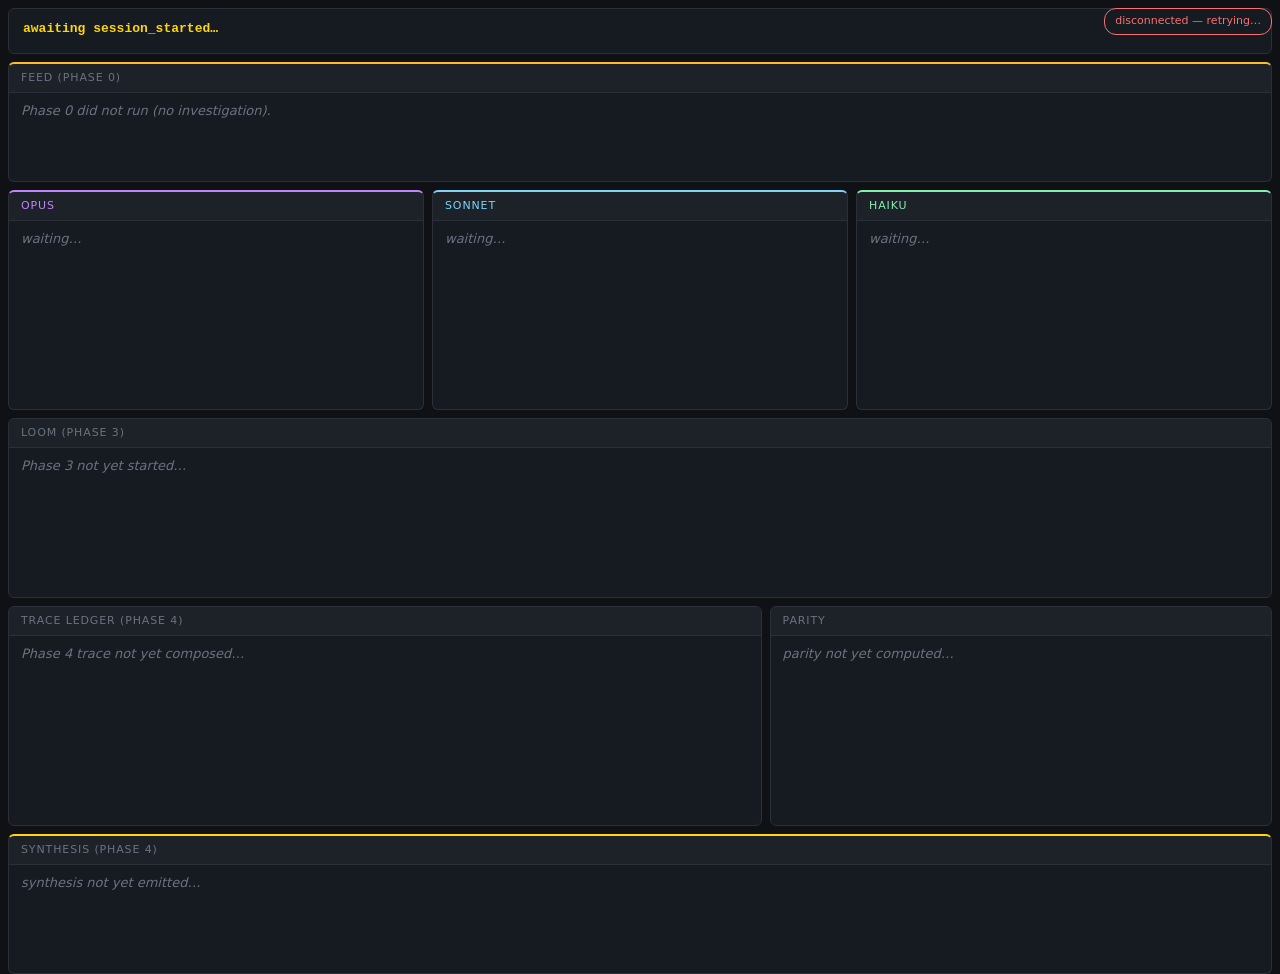
==== src/golden_lattice/dashboard/static/index.html @ ff54d8ba "Web dashboard: scrollable panels with full content, same event protocol A second renderer over the L" ====
<!DOCTYPE html>
<html lang="en">
<head>
<meta charset="UTF-8">
<title>Golden Lattice — Dashboard</title>
<style>
  :root {
    --bg: #0f1115;
    --panel-bg: #161a21;
    --panel-border: #2a2f3a;
    --text: #d8dee9;
    --dim: #6b7280;
    --accent: #ffd60a;
    --opus: #c084fc;
    --sonnet: #7dd3fc;
    --haiku: #86efac;
    --critique: #f87171;
    --augment: #93c5fd;
    --converge: #fbbf24;
    --success: #86efac;
    --fail: #f87171;
    --present: #86efac;
    --modified: #fbbf24;
    --omitted: #f87171;
    --feed-marker: #fbbf24;
  }
  * { box-sizing: border-box; }
  html, body { margin: 0; padding: 0; height: 100%; background: var(--bg); color: var(--text); }
  body {
    font-family: -apple-system, BlinkMacSystemFont, "Segoe UI", system-ui, sans-serif;
    font-size: 13px;
    line-height: 1.5;
  }
  .grid {
    display: grid;
    height: 100vh;
    grid-template-rows:
      auto                /* header */
      minmax(120px, 220px) /* feed */
      minmax(220px, 1fr)  /* columns */
      minmax(180px, 0.8fr) /* loom */
      minmax(220px, 1fr)  /* phase4 (ledger + parity) */
      minmax(140px, auto); /* synthesis (capped) */
    gap: 8px;
    padding: 8px;
  }
  .panel {
    background: var(--panel-bg);
    border: 1px solid var(--panel-border);
    border-radius: 6px;
    display: flex;
    flex-direction: column;
    overflow: hidden;
    min-height: 0;
  }
  .panel-title {
    padding: 6px 12px;
    background: rgba(255, 255, 255, 0.03);
    border-bottom: 1px solid var(--panel-border);
    font-size: 11px;
    text-transform: uppercase;
    letter-spacing: 0.08em;
    color: var(--dim);
    flex-shrink: 0;
  }
  .panel-body {
    padding: 8px 12px;
    overflow-y: auto;
    flex: 1;
    min-height: 0;
  }
  .columns {
    display: grid;
    grid-template-columns: 1fr 1fr 1fr;
    gap: 8px;
    min-height: 0;
  }
  .phase4 {
    display: grid;
    grid-template-columns: 3fr 2fr;
    gap: 8px;
    min-height: 0;
  }
  .opus { border-top: 2px solid var(--opus); }
  .sonnet { border-top: 2px solid var(--sonnet); }
  .haiku { border-top: 2px solid var(--haiku); }
  .feed { border-top: 2px solid var(--feed-marker); }
  .synthesis { border-top: 2px solid var(--accent); }
  .opus-color { color: var(--opus); }
  .sonnet-color { color: var(--sonnet); }
  .haiku-color { color: var(--haiku); }
  .critique-color { color: var(--critique); }
  .augment-color { color: var(--augment); }
  .converge-color { color: var(--converge); }
  .success-icon { color: var(--success); }
  .fail-icon { color: var(--fail); }
  .dim { color: var(--dim); }
  .accent { color: var(--accent); }
  .header-panel {
    padding: 10px 14px;
    background: var(--panel-bg);
    border: 1px solid var(--panel-border);
    border-radius: 6px;
    display: flex;
    flex-direction: column;
    gap: 4px;
  }
  .header-row {
    display: flex;
    justify-content: space-between;
    align-items: center;
    font-size: 13px;
  }
  .header-row .session-id { color: var(--accent); font-weight: 600; font-family: ui-monospace, monospace; }
  .header-row .status { color: var(--dim); font-family: ui-monospace, monospace; }
  .header-row .status.completed { color: var(--success); }
  .prompt-preview {
    color: var(--dim);
    font-style: italic;
    overflow: hidden;
    text-overflow: ellipsis;
    white-space: nowrap;
  }
  .claim {
    margin: 6px 0;
    padding: 6px 8px;
    background: rgba(255, 255, 255, 0.02);
    border-left: 3px solid var(--panel-border);
    border-radius: 3px;
  }
  .claim.opus { border-left-color: var(--opus); }
  .claim.sonnet { border-left-color: var(--sonnet); }
  .claim.haiku { border-left-color: var(--haiku); }
  .claim-id { color: var(--dim); font-family: ui-monospace, monospace; font-size: 11px; }
  .claim-text { margin-top: 2px; }
  .strongest-marker { color: var(--accent); font-weight: 700; }
  .weakest-marker { color: var(--dim); }
  .reflection {
    margin-top: 12px;
    padding: 8px;
    background: rgba(255, 214, 10, 0.06);
    border-radius: 4px;
    color: var(--dim);
    font-style: italic;
    font-size: 12px;
  }
  .meta-line {
    color: var(--dim);
    font-size: 11px;
    font-family: ui-monospace, monospace;
    margin-bottom: 6px;
  }
  .feed-entry {
    margin: 6px 0;
    padding: 6px 8px;
    background: rgba(255, 255, 255, 0.02);
    border-left: 3px solid var(--panel-border);
    border-radius: 3px;
  }
  .feed-entry.success { border-left-color: var(--success); }
  .feed-entry.fail { border-left-color: var(--fail); }
  .feed-entry .query { font-family: ui-monospace, monospace; color: var(--text); }
  .feed-entry .summary { color: var(--dim); margin-top: 2px; }
  .feed-entry details { margin-top: 4px; }
  .feed-entry details summary { color: var(--dim); cursor: pointer; font-size: 11px; }
  .feed-entry pre {
    background: rgba(0, 0, 0, 0.3);
    padding: 8px;
    border-radius: 3px;
    overflow-x: auto;
    white-space: pre-wrap;
    word-wrap: break-word;
    font-size: 11px;
    color: var(--text);
    margin: 4px 0 0 0;
    max-height: 300px;
    overflow-y: auto;
  }
  .turn {
    margin: 4px 0;
    padding: 6px 8px;
    background: rgba(255, 255, 255, 0.02);
    border-radius: 3px;
  }
  .turn.critique { border-left: 3px solid var(--critique); }
  .turn.augment { border-left: 3px solid var(--augment); }
  .turn.converge { border-left: 3px solid var(--converge); }
  .turn.elevated { background: rgba(251, 191, 36, 0.08); }
  .turn-header { font-size: 11px; font-family: ui-monospace, monospace; margin-bottom: 2px; }
  .turn-content { font-size: 12px; }
  .arrow { color: var(--dim); }
  table.ledger { width: 100%; border-collapse: collapse; font-size: 12px; }
  table.ledger th { text-align: left; color: var(--dim); font-weight: 500; padding: 4px 6px; border-bottom: 1px solid var(--panel-border); }
  table.ledger td { padding: 6px; border-bottom: 1px solid rgba(255, 255, 255, 0.03); vertical-align: top; }
  .disp-present { color: var(--present); }
  .disp-modified { color: var(--modified); }
  .disp-omitted { color: var(--omitted); }
  .grounding-P { color: var(--dim); }
  .grounding-F { color: var(--accent); }
  .grounding-Q { color: var(--fail); }
  .parity-row { margin: 6px 0; }
  .parity-bar {
    display: inline-block;
    width: 120px;
    height: 8px;
    background: var(--panel-border);
    border-radius: 2px;
    overflow: hidden;
    vertical-align: middle;
    margin: 0 6px;
  }
  .parity-bar-fill { display: block; height: 100%; background: var(--accent); }
  .parity-dim-title { color: var(--dim); margin: 10px 0 4px; font-size: 11px; text-transform: uppercase; letter-spacing: 0.05em; }
  .below-threshold { color: var(--fail); margin-left: 4px; }
  .flag-reading {
    margin-top: 10px;
    padding: 8px;
    background: rgba(248, 113, 113, 0.08);
    border-radius: 3px;
    border-left: 3px solid var(--fail);
  }
  .flag-reading .reading { font-weight: 600; }
  .flag-reading .gloss { color: var(--dim); margin-top: 2px; font-size: 11px; }
  .flag-reading .histogram { font-family: ui-monospace, monospace; font-size: 11px; color: var(--dim); margin-top: 4px; }
  .synthesis-body { white-space: pre-wrap; font-size: 12px; line-height: 1.6; }
  .synthesis-body .attr-O { color: var(--opus); }
  .synthesis-body .attr-S { color: var(--sonnet); }
  .synthesis-body .attr-H { color: var(--haiku); }
  .conn-banner {
    position: fixed;
    top: 8px;
    right: 8px;
    padding: 4px 10px;
    border-radius: 12px;
    background: var(--panel-bg);
    border: 1px solid var(--panel-border);
    font-size: 11px;
    color: var(--dim);
    z-index: 100;
  }
  .conn-banner.connected { color: var(--success); border-color: var(--success); }
  .conn-banner.disconnected { color: var(--fail); border-color: var(--fail); }
  .empty { color: var(--dim); font-style: italic; }
</style>
</head>
<body>
<div class="conn-banner" id="conn-banner">connecting…</div>
<div class="grid">
  <div class="header-panel">
    <div class="header-row">
      <div class="session-id" id="session-id">awaiting session_started…</div>
      <div class="status" id="status">—</div>
    </div>
    <div class="prompt-preview" id="prompt-preview"></div>
  </div>
  <div class="panel feed">
    <div class="panel-title">feed (Phase 0)</div>
    <div class="panel-body" id="feed-body">
      <div class="empty">no investigation yet</div>
    </div>
  </div>
  <div class="columns">
    <div class="panel opus">
      <div class="panel-title opus-color">OPUS</div>
      <div class="panel-body" id="col-claude-opus-4-7"><div class="empty">waiting…</div></div>
    </div>
    <div class="panel sonnet">
      <div class="panel-title sonnet-color">SONNET</div>
      <div class="panel-body" id="col-claude-sonnet-4-6"><div class="empty">waiting…</div></div>
    </div>
    <div class="panel haiku">
      <div class="panel-title haiku-color">HAIKU</div>
      <div class="panel-body" id="col-claude-haiku-4-5"><div class="empty">waiting…</div></div>
    </div>
  </div>
  <div class="panel">
    <div class="panel-title">loom (Phase 3)</div>
    <div class="panel-body" id="loom-body"><div class="empty">Phase 3 not yet started…</div></div>
  </div>
  <div class="phase4">
    <div class="panel">
      <div class="panel-title">trace ledger (Phase 4)</div>
      <div class="panel-body" id="ledger-body"><div class="empty">Phase 4 trace not yet composed…</div></div>
    </div>
    <div class="panel">
      <div class="panel-title">parity</div>
      <div class="panel-body" id="parity-body"><div class="empty">parity not yet computed…</div></div>
    </div>
  </div>
  <div class="panel synthesis">
    <div class="panel-title">synthesis (Phase 4)</div>
    <div class="panel-body" id="synthesis-body"><div class="empty">synthesis not yet emitted…</div></div>
  </div>
</div>

<script>
(function() {
  // ---- Color and label helpers ----
  const MODEL_COLOR = {
    'claude-opus-4-7': 'opus-color',
    'claude-sonnet-4-6': 'sonnet-color',
    'claude-haiku-4-5': 'haiku-color',
  };
  const MODEL_SHORT = {
    'claude-opus-4-7': 'OPUS',
    'claude-sonnet-4-6': 'SONNET',
    'claude-haiku-4-5': 'HAIKU',
  };
  const READING_GLOSS = {
    'not_recognized': 'Genuine recognition asymmetry — peers did not see these claims as dimension-relevant.',
    'vocabulary_failed': 'The closed vocabulary did not cover these contributions.',
    'peer_divergence': 'Peers split per-claim on this model’s contributions.',
    'low_claim_volume': 'Too few claims to compute meaningfully.',
    'ambiguous': 'Histogram does not match a clean pattern.',
  };
  function shortModel(m) { return MODEL_SHORT[m] || m; }
  function escapeHtml(s) {
    return String(s)
      .replace(/&/g, '&amp;').replace(/</g, '&lt;')
      .replace(/>/g, '&gt;').replace(/"/g, '&quot;')
      .replace(/'/g, '&#39;');
  }

  // ---- State accumulator (mirrors TuiState semantics) ----
  const state = {
    session_id: null,
    prompt: null,
    prompt_hash: null,
    invited_models: [],
    completed: false,
    current_offset_ms: 0,
    phase_0_grounding: null,
    phase_0_proposals: [],
    phase_0_search_results: [],
    phase_0_failed_searches: [],
    phase_0_feed_frozen: null,
    phase_1: {},  // model_id -> {focus, confidence, claims, completed_ms, started_ms, reflection}
    self_reflections: {},
    cross_readings: [],
    taggings: [],
    turns: [],
    artifact: null,
    metrics: null,
    flag_interps: [],
  };

  // ---- Event dispatch ----
  function applyEvent(ev) {
    state.current_offset_ms = ev.timestamp_offset_ms;
    switch (ev.event_type) {
      case 'session_started':
        state.session_id = ev.session_id;
        state.prompt = ev.prompt;
        state.prompt_hash = ev.prompt_hash;
        state.invited_models = ev.models_invited;
        for (const m of ev.models_invited) {
          state.phase_1[m] = state.phase_1[m] || { claims: [], started_ms: null, completed_ms: null };
        }
        break;
      case 'phase_0_datetime_grounding':
        state.phase_0_grounding = ev;
        break;
      case 'phase_0_proposal_submitted':
        state.phase_0_proposals.push(ev);
        break;
      case 'phase_0_search_result':
        state.phase_0_search_results.push(ev);
        break;
      case 'phase_0_failed_search':
        state.phase_0_failed_searches.push(ev);
        break;
      case 'phase_0_feed_frozen':
        state.phase_0_feed_frozen = ev;
        break;
      case 'phase_1_response_started':
        state.phase_1[ev.model_id] = state.phase_1[ev.model_id] || { claims: [] };
        state.phase_1[ev.model_id].started_ms = ev.timestamp_offset_ms;
        break;
      case 'phase_1_claim':
        state.phase_1[ev.model_id] = state.phase_1[ev.model_id] || { claims: [] };
        state.phase_1[ev.model_id].claims.push(ev);
        break;
      case 'phase_1_response_completed':
        state.phase_1[ev.model_id] = state.phase_1[ev.model_id] || { claims: [] };
        state.phase_1[ev.model_id].focus = ev.focus_tag;
        state.phase_1[ev.model_id].confidence = ev.confidence;
        state.phase_1[ev.model_id].claim_count = ev.claim_count;
        state.phase_1[ev.model_id].completed_ms = ev.timestamp_offset_ms;
        break;
      case 'self_reflection':
        state.self_reflections[ev.model_id] = ev;
        break;
      case 'phase_2_cross_reading':
        state.cross_readings.push(ev);
        break;
      case 'phase_2_tagging':
        state.taggings.push(ev);
        break;
      case 'phase_3_turn':
        state.turns.push(ev);
        break;
      case 'phase_4_artifact':
        state.artifact = ev;
        break;
      case 'phase_4_metrics':
        state.metrics = ev.metrics;
        break;
      case 'phase_4_flag_interpretations':
        state.flag_interps = ev.interpretations || [];
        break;
      case 'session_completed':
        state.completed = true;
        break;
    }
  }

  // ---- Renderers ----
  function elapsedStr() {
    return 't+' + (state.current_offset_ms / 1000).toFixed(1) + 's';
  }
  function renderHeader() {
    document.getElementById('session-id').textContent = state.session_id || 'awaiting session_started…';
    const statusEl = document.getElementById('status');
    statusEl.textContent = elapsedStr() + '  •  ' + (state.completed ? 'session_completed' : 'in flight');
    statusEl.className = 'status' + (state.completed ? ' completed' : '');
    document.getElementById('prompt-preview').textContent = state.prompt || '';
  }
  function renderFeed() {
    const body = document.getElementById('feed-body');
    if (!state.phase_0_grounding && state.phase_0_proposals.length === 0 &&
        state.phase_0_search_results.length === 0 && state.phase_0_failed_searches.length === 0) {
      body.innerHTML = '<div class="empty">Phase 0 did not run (no investigation).</div>';
      return;
    }
    const parts = [];
    if (state.phase_0_grounding) {
      parts.push('<div class="meta-line"><span class="accent">grounding</span> ' +
                 escapeHtml(state.phase_0_grounding.formatted_text) + '</div>');
    }
    if (state.phase_0_proposals.length) {
      const summary = state.phase_0_proposals.map(p => {
        const color = MODEL_COLOR[p.model_id] || '';
        return '<span class="' + color + '">' + shortModel(p.model_id) + '</span>:' + p.queries.length;
      }).join(' ');
      const unique = new Set();
      state.phase_0_proposals.forEach(p => p.queries.forEach(q => unique.add(q)));
      parts.push('<div class="meta-line"><strong>proposals</strong> ' + summary +
                 ' <span class="dim">(' + unique.size + ' unique)</span></div>');
    }
    const successes = state.phase_0_search_results.length;
    const failures = state.phase_0_failed_searches.length;
    if (successes + failures > 0) {
      parts.push('<div class="meta-line"><strong>entries</strong> <span class="dim">(' +
                 (successes + failures) + ' total)</span></div>');
      for (const r of state.phase_0_search_results) {
        parts.push(
          '<div class="feed-entry success">' +
          '<span class="success-icon">✓</span> ' +
          '<span class="query">' + escapeHtml(r.query) + '</span>' +
          '<details><summary>preview (' + r.result_text_preview.length + ' chars)</summary>' +
          '<pre>' + escapeHtml(r.result_text_preview) + '</pre>' +
          '</details>' +
          '</div>'
        );
      }
      for (const f of state.phase_0_failed_searches) {
        parts.push(
          '<div class="feed-entry fail">' +
          '<span class="fail-icon">✗</span> ' +
          '<span class="query">' + escapeHtml(f.query) + '</span>' +
          '<div class="summary">' + escapeHtml(f.reason) + '</div>' +
          '</div>'
        );
      }
    }
    if (state.phase_0_feed_frozen) {
      parts.push('<div class="meta-line"><span class="accent">frozen</span> ' +
                 state.phase_0_feed_frozen.entry_count + ' entries; Phase 1 can begin</div>');
    }
    body.innerHTML = parts.join('');
  }
  function renderColumn(model_id) {
    const body = document.getElementById('col-' + model_id);
    if (!body) return;
    const m = state.phase_1[model_id] || { claims: [] };
    const reflection = state.self_reflections[model_id];
    const strongId = reflection ? reflection.strongest_claim_id : null;
    const weakId = reflection ? reflection.weakest_claim_id : null;
    const color = MODEL_COLOR[model_id] || '';
    const parts = [];
    if (m.focus != null) {
      const elapsed = m.completed_ms && m.started_ms ? ((m.completed_ms - m.started_ms) / 1000).toFixed(1) + 's' : '';
      parts.push('<div class="meta-line"><span class="' + color + '">focus:</span> ' + escapeHtml(m.focus) +
                 ' <span class="' + color + '">conf:</span> ' + (m.confidence != null ? m.confidence.toFixed(2) : '?') +
                 ' <span class="dim">(' + elapsed + ', ' + (m.claim_count || m.claims.length) + ' claims)</span></div>');
    } else if (m.started_ms != null) {
      parts.push('<div class="meta-line ' + color + '">generating…</div>');
    }
    for (const c of m.claims) {
      let marker = '';
      let markerClass = '';
      if (c.claim_id === strongId) { marker = '★ '; markerClass = 'strongest-marker'; }
      else if (c.claim_id === weakId) { marker = '· '; markerClass = 'weakest-marker'; }
      parts.push(
        '<div class="claim ' + model_id.split('-')[1] + '">' +
        '<div class="claim-text"><span class="' + markerClass + '">' + marker + '</span>' + escapeHtml(c.text) + '</div>' +
        '<div class="claim-id">' + escapeHtml(c.claim_id) + '</div>' +
        '</div>'
      );
    }
    if (reflection) {
      parts.push('<div class="reflection">reflection: ' + escapeHtml(reflection.tag_justification) + '</div>');
    }
    body.innerHTML = parts.join('') || '<div class="empty">waiting…</div>';
  }
  function renderLoom() {
    const body = document.getElementById('loom-body');
    if (state.turns.length === 0) {
      body.innerHTML = '<div class="empty">Phase 3 not yet started…</div>';
      return;
    }
    // Elevation detection: claims targeted by >=2 converge turns from distinct speakers.
    const convergeByClaim = {};
    for (const t of state.turns) {
      if (t.channel !== 'converge') continue;
      for (const cid of (t.target_claim_ids || [])) {
        convergeByClaim[cid] = convergeByClaim[cid] || new Set();
        convergeByClaim[cid].add(t.speaker_model);
      }
    }
    const elevatedTurnIds = new Set();
    for (const t of state.turns) {
      if (t.channel !== 'converge') continue;
      for (const cid of (t.target_claim_ids || [])) {
        if (convergeByClaim[cid] && convergeByClaim[cid].size >= 2) elevatedTurnIds.add(t.turn_id);
      }
    }
    const parts = [];
    for (const t of state.turns) {
      const elev = elevatedTurnIds.has(t.turn_id) ? ' elevated' : '';
      const speakerColor = MODEL_COLOR[t.speaker_model] || '';
      const targetColor = t.target_model ? (MODEL_COLOR[t.target_model] || '') : 'dim';
      const targetLabel = t.target_model ? shortModel(t.target_model) : 'all peers';
      const tSec = (t.timestamp_offset_ms / 1000).toFixed(1);
      parts.push(
        '<div class="turn ' + t.channel + elev + '">' +
        '<div class="turn-header">' +
        (elevatedTurnIds.has(t.turn_id) ? '<span class="accent">★</span> ' : '') +
        '<span class="dim">' + tSec + 's</span> ' +
        '<span class="' + speakerColor + '">' + shortModel(t.speaker_model) + '</span> ' +
        '<span class="' + t.channel + '-color">─' + t.channel + '→</span> ' +
        '<span class="' + targetColor + '">' + targetLabel + '</span>' +
        '</div>' +
        '<div class="turn-content">' + escapeHtml(t.content) + '</div>' +
        '</div>'
      );
    }
    body.innerHTML = parts.join('');
  }
  function renderLedger() {
    const body = document.getElementById('ledger-body');
    if (!state.artifact) {
      body.innerHTML = '<div class="empty">Phase 4 trace not yet composed…</div>';
      return;
    }
    // Build a claim lookup from Phase 1 events.
    const claimById = {};
    for (const m of Object.keys(state.phase_1)) {
      for (const c of state.phase_1[m].claims) {
        claimById[c.claim_id] = { author: m, text: c.text };
      }
    }
    const trace = state.artifact.claim_trace || [];
    const nPresent = trace.filter(e => e.disposition === 'present').length;
    const nModified = trace.filter(e => e.disposition === 'modified').length;
    const nOmitted = trace.filter(e => e.disposition === 'omitted').length;
    const total = trace.length;
    const pct = total ? Math.round((nPresent + nModified + nOmitted) / total * 100) : 0;
    const parts = [];
    parts.push('<div class="meta-line"><span class="disp-present">' + nPresent +
               '</span>/<span class="disp-modified">' + nModified +
               '</span>/<span class="disp-omitted">' + nOmitted + '</span> of ' + total + ' claims  •  ' + pct + '% coverage</div>');
    parts.push('<table class="ledger"><thead><tr><th>Author</th><th>Claim</th><th>Disp.</th><th>Detail</th></tr></thead><tbody>');
    for (const e of trace) {
      const info = claimById[e.claim_id] || { author: '?', text: e.claim_id };
      const authorColor = MODEL_COLOR[info.author] || '';
      const authorLabel = shortModel(info.author);
      let detail = '';
      if (e.disposition === 'modified') detail = escapeHtml(e.modified_text || '');
      else if (e.disposition === 'omitted') detail = '<em>' + escapeHtml(e.omission_reason || '') + '</em>';
      parts.push(
        '<tr>' +
        '<td><span class="' + authorColor + '">' + authorLabel + '</span></td>' +
        '<td>' + escapeHtml(info.text) + '</td>' +
        '<td><span class="disp-' + e.disposition + '">' + e.disposition + '</span></td>' +
        '<td>' + detail + '</td>' +
        '</tr>'
      );
    }
    parts.push('</tbody></table>');
    body.innerHTML = parts.join('');
  }
  function renderParity() {
    const body = document.getElementById('parity-body');
    if (!state.metrics && !state.artifact) {
      body.innerHTML = '<div class="empty">parity not yet computed…</div>';
      return;
    }
    if (!state.metrics) {
      body.innerHTML = '<div class="dim">parity undefined (N&lt;3)</div>';
      return;
    }
    const m = state.metrics;
    const threshold = m.parity_threshold;
    const parts = [];
    function dim(label, share_dict) {
      parts.push('<div class="parity-dim-title">' + escapeHtml(label) + '</div>');
      for (const [model, share] of Object.entries(share_dict)) {
        const color = MODEL_COLOR[model] || '';
        const pct = Math.min(1, share) * 100;
        const below = share < threshold ? '<span class="below-threshold">&lt;</span>' : '';
        parts.push(
          '<div class="parity-row"><span class="' + color + '">' + shortModel(model) + '</span>' +
          '<span class="parity-bar"><span class="parity-bar-fill" style="width:' + pct + '%"></span></span>' +
          share.toFixed(3) + below + '</div>'
        );
      }
    }
    dim('distinct_claim_share', m.distinct_claim_share);
    dim('edge_case_coverage', m.edge_case_coverage_share);
    dim('structural_pattern', m.structural_pattern_share);
    if (state.flag_interps.length === 0 && state.artifact) {
      parts.push('<div style="margin-top:12px;color:var(--success);">parity holds across all dimensions and models.</div>');
    }
    for (const interp of state.flag_interps) {
      const color = MODEL_COLOR[interp.source_model] || '';
      parts.push(
        '<div class="flag-reading">' +
        '<div><span class="' + color + '">' + shortModel(interp.source_model) + '</span>  ' +
        '<span class="dim">' + escapeHtml(interp.dimension_label) + '</span>  ' +
        'share=' + interp.share.toFixed(3) + '  ' +
        '<span class="reading">→ ' + escapeHtml(interp.reading) + '</span>' +
        '</div>' +
        '<div class="gloss">' + escapeHtml(READING_GLOSS[interp.reading] || '') + '</div>' +
        (interp.reading !== 'low_claim_volume'
          ? '<div class="histogram">n=0: ' + interp.histogram_n_zero +
            '  n=1: ' + interp.histogram_n_one +
            '  n=2: ' + interp.histogram_n_two +
            '  (OTHER-only: ' + interp.other_only_entries + ', claims: ' + interp.total_claims + ')</div>'
          : '') +
        '</div>'
      );
    }
    body.innerHTML = parts.join('');
  }
  function renderSynthesis() {
    const body = document.getElementById('synthesis-body');
    if (!state.artifact) {
      body.innerHTML = '<div class="empty">synthesis not yet emitted…</div>';
      return;
    }
    // Color [O] [S] [H] attribution markers inline.
    let text = escapeHtml(state.artifact.output);
    text = text.replace(/\[O\]/g, '<span class="attr-O">[O]</span>');
    text = text.replace(/\[S\]/g, '<span class="attr-S">[S]</span>');
    text = text.replace(/\[H\]/g, '<span class="attr-H">[H]</span>');
    body.innerHTML = '<div class="synthesis-body">' + text + '</div>';
  }
  function renderAll() {
    renderHeader();
    renderFeed();
    for (const m of state.invited_models) renderColumn(m);
    renderLoom();
    renderLedger();
    renderParity();
    renderSynthesis();
  }

  // ---- WebSocket connection ----
  const banner = document.getElementById('conn-banner');
  function setStatus(text, cls) {
    banner.textContent = text;
    banner.className = 'conn-banner ' + cls;
  }
  function connect() {
    const proto = window.location.protocol === 'https:' ? 'wss' : 'ws';
    const ws = new WebSocket(proto + '://' + window.location.host + '/ws');
    ws.onopen = () => setStatus('connected', 'connected');
    ws.onclose = () => { setStatus('disconnected — retrying…', 'disconnected'); setTimeout(connect, 1500); };
    ws.onerror = () => setStatus('error', 'disconnected');
    ws.onmessage = (e) => {
      try {
        const ev = JSON.parse(e.data);
        applyEvent(ev);
        renderAll();
      } catch (err) {
        console.error('failed to parse event', err, e.data);
      }
    };
  }
  connect();
  renderAll();
})();
</script>
</body>
</html>
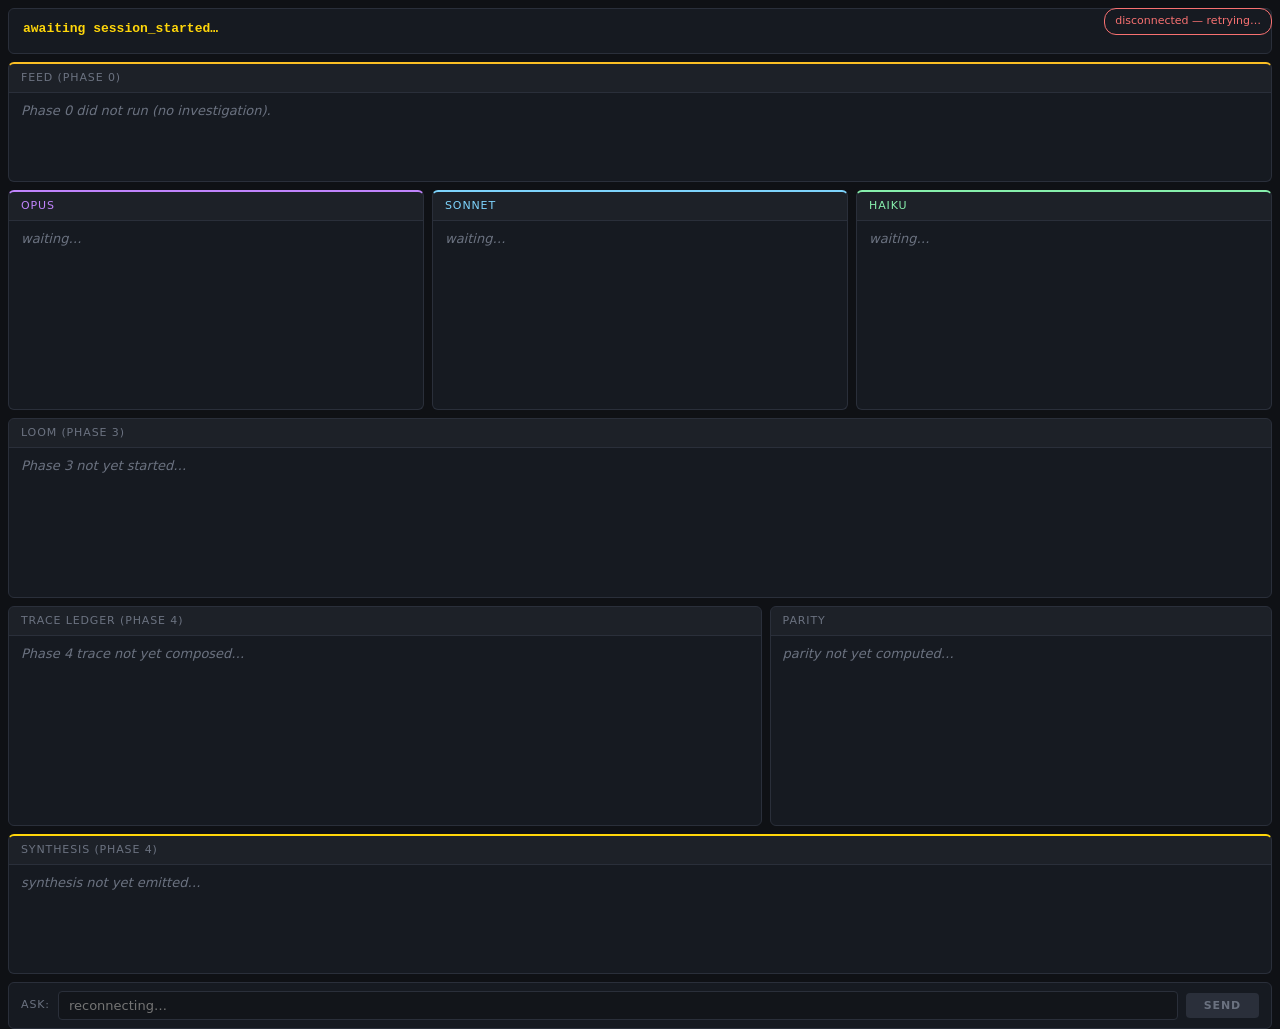
==== commit b1738fb9: "Persistent mode: keys once, loop sessions; dashboard input bar drives prompts Two daily-driver frict" ====
--- a/src/golden_lattice/dashboard/static/index.html
+++ b/src/golden_lattice/dashboard/static/index.html
@@ -40,7 +40,8 @@
       minmax(220px, 1fr)  /* columns */
       minmax(180px, 0.8fr) /* loom */
       minmax(220px, 1fr)  /* phase4 (ledger + parity) */
-      minmax(140px, auto); /* synthesis (capped) */
+      minmax(140px, auto) /* synthesis (capped) */
+      auto;               /* input bar */
     gap: 8px;
     padding: 8px;
   }
@@ -241,6 +242,51 @@
   .conn-banner.connected { color: var(--success); border-color: var(--success); }
   .conn-banner.disconnected { color: var(--fail); border-color: var(--fail); }
   .empty { color: var(--dim); font-style: italic; }
+
+  /* Input bar (persistent-mode prompt entry) */
+  .input-bar {
+    background: var(--panel-bg);
+    border: 1px solid var(--panel-border);
+    border-radius: 6px;
+    padding: 8px 12px;
+    display: flex;
+    gap: 8px;
+    align-items: center;
+  }
+  .input-bar-label {
+    font-size: 11px;
+    text-transform: uppercase;
+    letter-spacing: 0.08em;
+    color: var(--dim);
+    flex-shrink: 0;
+  }
+  #prompt-input {
+    flex: 1;
+    background: var(--bg);
+    color: var(--text);
+    border: 1px solid var(--panel-border);
+    border-radius: 4px;
+    padding: 6px 10px;
+    font-family: inherit;
+    font-size: 13px;
+    outline: none;
+  }
+  #prompt-input:focus { border-color: var(--accent); }
+  #prompt-input:disabled { color: var(--dim); background: rgba(0, 0, 0, 0.2); }
+  #prompt-submit {
+    background: var(--accent);
+    color: var(--bg);
+    border: none;
+    border-radius: 4px;
+    padding: 6px 18px;
+    font-family: inherit;
+    font-size: 11px;
+    letter-spacing: 0.08em;
+    text-transform: uppercase;
+    cursor: pointer;
+    font-weight: 600;
+  }
+  #prompt-submit:disabled { background: var(--panel-border); color: var(--dim); cursor: not-allowed; }
 </style>
 </head>
 <body>
@@ -291,6 +337,11 @@
     <div class="panel-title">synthesis (Phase 4)</div>
     <div class="panel-body" id="synthesis-body"><div class="empty">synthesis not yet emitted…</div></div>
   </div>
+  <div class="input-bar">
+    <span class="input-bar-label">ask:</span>
+    <input type="text" id="prompt-input" placeholder="waiting for connection…" autocomplete="off" disabled />
+    <button id="prompt-submit" disabled>send</button>
+  </div>
 </div>
 
 <script>
@@ -349,12 +400,29 @@
     state.current_offset_ms = ev.timestamp_offset_ms;
     switch (ev.event_type) {
       case 'session_started':
+        // Full reset so back-to-back persistent-mode sessions render
+        // clean panels instead of accumulating on top of the prior run.
         state.session_id = ev.session_id;
         state.prompt = ev.prompt;
         state.prompt_hash = ev.prompt_hash;
         state.invited_models = ev.models_invited;
+        state.completed = false;
+        state.current_offset_ms = 0;
+        state.phase_0_grounding = null;
+        state.phase_0_proposals = [];
+        state.phase_0_search_results = [];
+        state.phase_0_failed_searches = [];
+        state.phase_0_feed_frozen = null;
+        state.phase_1 = {};
+        state.self_reflections = {};
+        state.cross_readings = [];
+        state.taggings = [];
+        state.turns = [];
+        state.artifact = null;
+        state.metrics = null;
+        state.flag_interps = [];
         for (const m of ev.models_invited) {
-          state.phase_1[m] = state.phase_1[m] || { claims: [], started_ms: null, completed_ms: null };
+          state.phase_1[m] = { claims: [], started_ms: null, completed_ms: null };
         }
         break;
       case 'phase_0_datetime_grounding':
@@ -682,16 +750,71 @@
     banner.textContent = text;
     banner.className = 'conn-banner ' + cls;
   }
+
+  // Hoisted so the input bar's submit handler can use the live socket
+  // across reconnects.
+  let ws = null;
+
+  // ---- Input bar ----
+  const promptInput = document.getElementById('prompt-input');
+  const promptSubmit = document.getElementById('prompt-submit');
+
+  function setInputEnabled(enabled, placeholder) {
+    promptInput.disabled = !enabled;
+    promptSubmit.disabled = !enabled;
+    if (placeholder !== undefined) promptInput.placeholder = placeholder;
+  }
+
+  function submitPrompt() {
+    if (promptInput.disabled) return;
+    if (!ws || ws.readyState !== WebSocket.OPEN) return;
+    const text = promptInput.value;
+    if (!text.trim()) return;
+    ws.send(JSON.stringify({ type: 'prompt', text: text }));
+    promptInput.value = '';
+    setInputEnabled(false, 'session in flight…');
+  }
+
+  promptSubmit.addEventListener('click', submitPrompt);
+  promptInput.addEventListener('keydown', (e) => {
+    if (e.key === 'Enter') {
+      e.preventDefault();
+      submitPrompt();
+    }
+  });
+
   function connect() {
     const proto = window.location.protocol === 'https:' ? 'wss' : 'ws';
-    const ws = new WebSocket(proto + '://' + window.location.host + '/ws');
-    ws.onopen = () => setStatus('connected', 'connected');
-    ws.onclose = () => { setStatus('disconnected — retrying…', 'disconnected'); setTimeout(connect, 1500); };
+    ws = new WebSocket(proto + '://' + window.location.host + '/ws');
+    ws.onopen = () => {
+      setStatus('connected', 'connected');
+      // Re-enable input on connect, unless a session is currently in
+      // flight (between session_started and session_completed).
+      const inFlight = state.session_id && !state.completed;
+      if (inFlight) {
+        setInputEnabled(false, 'session in flight…');
+      } else {
+        setInputEnabled(true, 'question for the lattice — Enter to submit');
+      }
+      promptInput.focus();
+    };
+    ws.onclose = () => {
+      setStatus('disconnected — retrying…', 'disconnected');
+      setInputEnabled(false, 'reconnecting…');
+      setTimeout(connect, 1500);
+    };
     ws.onerror = () => setStatus('error', 'disconnected');
     ws.onmessage = (e) => {
       try {
         const ev = JSON.parse(e.data);
         applyEvent(ev);
+        // Session lifecycle drives input enable/disable.
+        if (ev.event_type === 'session_started') {
+          setInputEnabled(false, 'session in flight…');
+        } else if (ev.event_type === 'session_completed') {
+          setInputEnabled(true, 'question for the lattice — Enter to submit');
+          promptInput.focus();
+        }
         renderAll();
       } catch (err) {
         console.error('failed to parse event', err, e.data);
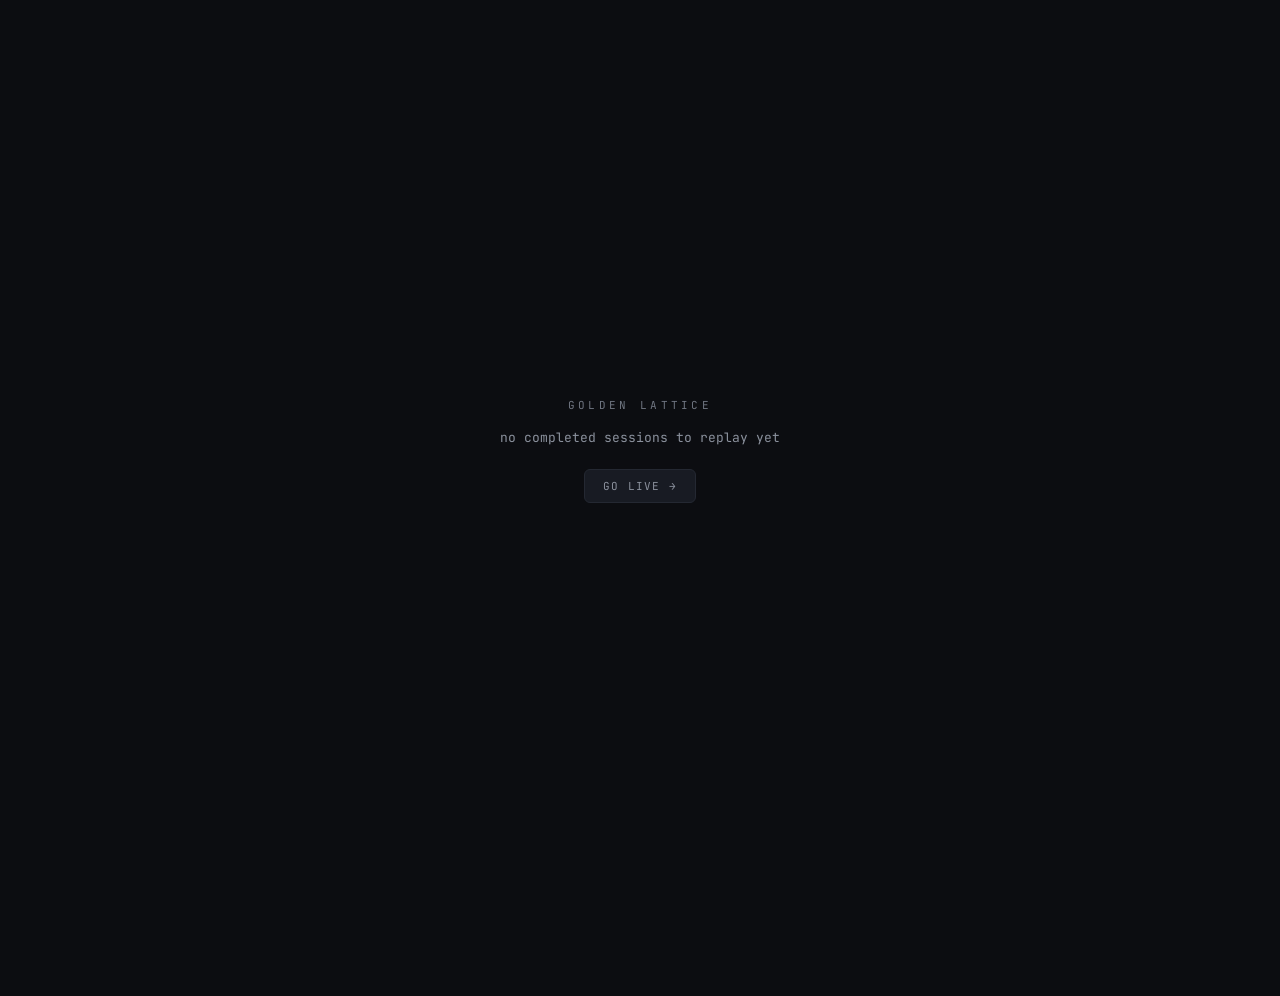
==== commit 18b333cb: "Dashboard redesign: scrollable loom + Phase 2 weave, plus explainer page Recreate the design handoff" ====
--- a/src/golden_lattice/dashboard/static/index.html
+++ b/src/golden_lattice/dashboard/static/index.html
@@ -2,827 +2,936 @@
 <html lang="en">
 <head>
 <meta charset="UTF-8">
+<meta name="viewport" content="width=device-width, initial-scale=1">
 <title>Golden Lattice — Dashboard</title>
+<!--
+  Progressive enhancement only: if the Google Fonts CDN is reachable the page
+  renders in Spectral + JetBrains Mono; offline/local it falls back to the
+  system serif/mono stacks below and keeps working. (Self-hosting the woff2
+  files is the documented follow-up; the runtime never hard-depends on the CDN.)
+-->
+<link rel="preconnect" href="https://fonts.googleapis.com">
+<link rel="preconnect" href="https://fonts.gstatic.com" crossorigin>
+<link href="https://fonts.googleapis.com/css2?family=Spectral:ital,wght@0,300;0,400;0,500;0,600;1,400&family=JetBrains+Mono:wght@400;500;600;700&display=swap" rel="stylesheet">
 <style>
   :root {
-    --bg: #0f1115;
-    --panel-bg: #161a21;
-    --panel-border: #2a2f3a;
-    --text: #d8dee9;
-    --dim: #6b7280;
-    --accent: #ffd60a;
-    --opus: #c084fc;
-    --sonnet: #7dd3fc;
-    --haiku: #86efac;
-    --critique: #f87171;
-    --augment: #93c5fd;
-    --converge: #fbbf24;
-    --success: #86efac;
-    --fail: #f87171;
-    --present: #86efac;
-    --modified: #fbbf24;
-    --omitted: #f87171;
-    --feed-marker: #fbbf24;
+    --bg: #0c0d11;
+    --panel: #14161d;
+    --border: #242832;
+    --border-soft: #1c1f27;
+    --text: #d7dbe4;
+    --text-bright: #eef0f4;
+    --text-mid: #aab0bc;
+    --dim: #707682;
+    --dimmer: #5a606c;
+    --opus: oklch(0.72 0.16 308);
+    --sonnet: oklch(0.79 0.12 226);
+    --haiku: oklch(0.81 0.15 158);
+    --gold: oklch(0.84 0.14 88);
+    --critique: oklch(0.67 0.18 25);
+    --augment: oklch(0.74 0.10 250);
+    --present: oklch(0.78 0.13 158);
+    --serif: 'Spectral', Georgia, 'Times New Roman', serif;
+    --mono: 'JetBrains Mono', ui-monospace, 'SF Mono', Menlo, Consolas, monospace;
   }
   * { box-sizing: border-box; }
-  html, body { margin: 0; padding: 0; height: 100%; background: var(--bg); color: var(--text); }
+  html, body { margin: 0; padding: 0; background: var(--bg); }
   body {
-    font-family: -apple-system, BlinkMacSystemFont, "Segoe UI", system-ui, sans-serif;
-    font-size: 13px;
-    line-height: 1.5;
-  }
-  .grid {
-    display: grid;
-    height: 100vh;
-    grid-template-rows:
-      auto                /* header */
-      minmax(120px, 220px) /* feed */
-      minmax(220px, 1fr)  /* columns */
-      minmax(180px, 0.8fr) /* loom */
-      minmax(220px, 1fr)  /* phase4 (ledger + parity) */
-      minmax(140px, auto) /* synthesis (capped) */
-      auto;               /* input bar */
-    gap: 8px;
-    padding: 8px;
-  }
-  .panel {
-    background: var(--panel-bg);
-    border: 1px solid var(--panel-border);
-    border-radius: 6px;
-    display: flex;
-    flex-direction: column;
-    overflow: hidden;
-    min-height: 0;
-  }
-  .panel-title {
-    padding: 6px 12px;
-    background: rgba(255, 255, 255, 0.03);
-    border-bottom: 1px solid var(--panel-border);
-    font-size: 11px;
-    text-transform: uppercase;
-    letter-spacing: 0.08em;
-    color: var(--dim);
-    flex-shrink: 0;
-  }
-  .panel-body {
-    padding: 8px 12px;
-    overflow-y: auto;
-    flex: 1;
-    min-height: 0;
-  }
-  .columns {
-    display: grid;
-    grid-template-columns: 1fr 1fr 1fr;
-    gap: 8px;
-    min-height: 0;
-  }
-  .phase4 {
-    display: grid;
-    grid-template-columns: 3fr 2fr;
-    gap: 8px;
-    min-height: 0;
-  }
-  .opus { border-top: 2px solid var(--opus); }
-  .sonnet { border-top: 2px solid var(--sonnet); }
-  .haiku { border-top: 2px solid var(--haiku); }
-  .feed { border-top: 2px solid var(--feed-marker); }
-  .synthesis { border-top: 2px solid var(--accent); }
-  .opus-color { color: var(--opus); }
-  .sonnet-color { color: var(--sonnet); }
-  .haiku-color { color: var(--haiku); }
-  .critique-color { color: var(--critique); }
-  .augment-color { color: var(--augment); }
-  .converge-color { color: var(--converge); }
-  .success-icon { color: var(--success); }
-  .fail-icon { color: var(--fail); }
-  .dim { color: var(--dim); }
-  .accent { color: var(--accent); }
-  .header-panel {
-    padding: 10px 14px;
-    background: var(--panel-bg);
-    border: 1px solid var(--panel-border);
-    border-radius: 6px;
-    display: flex;
-    flex-direction: column;
-    gap: 4px;
-  }
-  .header-row {
-    display: flex;
-    justify-content: space-between;
-    align-items: center;
-    font-size: 13px;
-  }
-  .header-row .session-id { color: var(--accent); font-weight: 600; font-family: ui-monospace, monospace; }
-  .header-row .status { color: var(--dim); font-family: ui-monospace, monospace; }
-  .header-row .status.completed { color: var(--success); }
-  .prompt-preview {
-    color: var(--dim);
-    font-style: italic;
-    overflow: hidden;
-    text-overflow: ellipsis;
-    white-space: nowrap;
-  }
-  .claim {
-    margin: 6px 0;
-    padding: 6px 8px;
-    background: rgba(255, 255, 255, 0.02);
-    border-left: 3px solid var(--panel-border);
-    border-radius: 3px;
-  }
-  .claim.opus { border-left-color: var(--opus); }
-  .claim.sonnet { border-left-color: var(--sonnet); }
-  .claim.haiku { border-left-color: var(--haiku); }
-  .claim-id { color: var(--dim); font-family: ui-monospace, monospace; font-size: 11px; }
-  .claim-text { margin-top: 2px; }
-  .strongest-marker { color: var(--accent); font-weight: 700; }
-  .weakest-marker { color: var(--dim); }
-  .reflection {
-    margin-top: 12px;
-    padding: 8px;
-    background: rgba(255, 214, 10, 0.06);
-    border-radius: 4px;
-    color: var(--dim);
-    font-style: italic;
-    font-size: 12px;
-  }
-  .meta-line {
-    color: var(--dim);
-    font-size: 11px;
-    font-family: ui-monospace, monospace;
-    margin-bottom: 6px;
-  }
-  .feed-entry {
-    margin: 6px 0;
-    padding: 6px 8px;
-    background: rgba(255, 255, 255, 0.02);
-    border-left: 3px solid var(--panel-border);
-    border-radius: 3px;
-  }
-  .feed-entry.success { border-left-color: var(--success); }
-  .feed-entry.fail { border-left-color: var(--fail); }
-  .feed-entry .query { font-family: ui-monospace, monospace; color: var(--text); }
-  .feed-entry .summary { color: var(--dim); margin-top: 2px; }
-  .feed-entry details { margin-top: 4px; }
-  .feed-entry details summary { color: var(--dim); cursor: pointer; font-size: 11px; }
-  .feed-entry pre {
-    background: rgba(0, 0, 0, 0.3);
-    padding: 8px;
-    border-radius: 3px;
-    overflow-x: auto;
-    white-space: pre-wrap;
-    word-wrap: break-word;
-    font-size: 11px;
+    -webkit-font-smoothing: antialiased;
     color: var(--text);
-    margin: 4px 0 0 0;
-    max-height: 300px;
-    overflow-y: auto;
-  }
-  .turn {
-    margin: 4px 0;
-    padding: 6px 8px;
-    background: rgba(255, 255, 255, 0.02);
-    border-radius: 3px;
-  }
-  .turn.critique { border-left: 3px solid var(--critique); }
-  .turn.augment { border-left: 3px solid var(--augment); }
-  .turn.converge { border-left: 3px solid var(--converge); }
-  .turn.elevated { background: rgba(251, 191, 36, 0.08); }
-  .turn-header { font-size: 11px; font-family: ui-monospace, monospace; margin-bottom: 2px; }
-  .turn-content { font-size: 12px; }
-  .arrow { color: var(--dim); }
-  table.ledger { width: 100%; border-collapse: collapse; font-size: 12px; }
-  table.ledger th { text-align: left; color: var(--dim); font-weight: 500; padding: 4px 6px; border-bottom: 1px solid var(--panel-border); }
-  table.ledger td { padding: 6px; border-bottom: 1px solid rgba(255, 255, 255, 0.03); vertical-align: top; }
-  .disp-present { color: var(--present); }
-  .disp-modified { color: var(--modified); }
-  .disp-omitted { color: var(--omitted); }
-  .grounding-P { color: var(--dim); }
-  .grounding-F { color: var(--accent); }
-  .grounding-Q { color: var(--fail); }
-  .parity-row { margin: 6px 0; }
-  .parity-bar {
-    display: inline-block;
-    width: 120px;
-    height: 8px;
-    background: var(--panel-border);
-    border-radius: 2px;
-    overflow: hidden;
-    vertical-align: middle;
-    margin: 0 6px;
-  }
-  .parity-bar-fill { display: block; height: 100%; background: var(--accent); }
-  .parity-dim-title { color: var(--dim); margin: 10px 0 4px; font-size: 11px; text-transform: uppercase; letter-spacing: 0.05em; }
-  .below-threshold { color: var(--fail); margin-left: 4px; }
-  .flag-reading {
-    margin-top: 10px;
-    padding: 8px;
-    background: rgba(248, 113, 113, 0.08);
-    border-radius: 3px;
-    border-left: 3px solid var(--fail);
-  }
-  .flag-reading .reading { font-weight: 600; }
-  .flag-reading .gloss { color: var(--dim); margin-top: 2px; font-size: 11px; }
-  .flag-reading .histogram { font-family: ui-monospace, monospace; font-size: 11px; color: var(--dim); margin-top: 4px; }
-  .synthesis-body { white-space: pre-wrap; font-size: 12px; line-height: 1.6; }
-  .synthesis-body .attr-O { color: var(--opus); }
-  .synthesis-body .attr-S { color: var(--sonnet); }
-  .synthesis-body .attr-H { color: var(--haiku); }
-  .conn-banner {
-    position: fixed;
-    top: 8px;
-    right: 8px;
-    padding: 4px 10px;
-    border-radius: 12px;
-    background: var(--panel-bg);
-    border: 1px solid var(--panel-border);
-    font-size: 11px;
-    color: var(--dim);
-    z-index: 100;
-  }
-  .conn-banner.connected { color: var(--success); border-color: var(--success); }
-  .conn-banner.disconnected { color: var(--fail); border-color: var(--fail); }
-  .empty { color: var(--dim); font-style: italic; }
-
-  /* Input bar (persistent-mode prompt entry) */
-  .input-bar {
-    background: var(--panel-bg);
-    border: 1px solid var(--panel-border);
-    border-radius: 6px;
-    padding: 8px 12px;
-    display: flex;
-    gap: 8px;
-    align-items: center;
-  }
-  .input-bar-label {
-    font-size: 11px;
-    text-transform: uppercase;
-    letter-spacing: 0.08em;
-    color: var(--dim);
-    flex-shrink: 0;
-  }
-  #prompt-input {
-    flex: 1;
-    background: var(--bg);
-    color: var(--text);
-    border: 1px solid var(--panel-border);
-    border-radius: 4px;
-    padding: 6px 10px;
-    font-family: inherit;
-    font-size: 13px;
-    outline: none;
-  }
-  #prompt-input:focus { border-color: var(--accent); }
-  #prompt-input:disabled { color: var(--dim); background: rgba(0, 0, 0, 0.2); }
-  #prompt-submit {
-    background: var(--accent);
-    color: var(--bg);
-    border: none;
-    border-radius: 4px;
-    padding: 6px 18px;
-    font-family: inherit;
-    font-size: 11px;
-    letter-spacing: 0.08em;
-    text-transform: uppercase;
-    cursor: pointer;
-    font-weight: 600;
-  }
-  #prompt-submit:disabled { background: var(--panel-border); color: var(--dim); cursor: not-allowed; }
+    font-family: var(--serif);
+    font-size: 15px;
+    line-height: 1.6;
+    padding: 0 0 96px 0;
+    position: relative;
+    min-height: 100vh;
+  }
+  ::-webkit-scrollbar { width: 10px; height: 10px; }
+  ::-webkit-scrollbar-track { background: var(--bg); }
+  ::-webkit-scrollbar-thumb { background: var(--border); border-radius: 5px; border: 2px solid var(--bg); }
+  ::-webkit-scrollbar-thumb:hover { background: #323744; }
+  @keyframes glDot { 0%,100% { opacity: 0.4; transform: scale(0.9); } 50% { opacity: 1; transform: scale(1.1); } }
+  .mono { font-family: var(--mono); }
+  .reveal { opacity: 0; transform: translateY(10px); transition: opacity .5s ease, transform .5s ease; }
+  .reveal.refl { transition: opacity .6s ease, transform .6s ease; }
+  /* The phase spine */
+  .spine { display: grid; grid-template-columns: 64px 1fr; gap: 24px; }
+  .spine-num { display: flex; flex-direction: column; align-items: center; }
+  .spine-num .n { font-family: var(--mono); font-size: 13px; font-weight: 600; color: #6b7280; }
+  .spine-num .line { width: 1px; flex: 1; background: var(--border-soft); margin-top: 10px; }
+  /* Transport scrubber */
+  #gl-scrub { -webkit-appearance: none; appearance: none; height: 3px; background: var(--border); border-radius: 2px; outline: none; cursor: pointer; }
+  #gl-scrub::-webkit-slider-thumb { -webkit-appearance: none; appearance: none; width: 13px; height: 13px; border-radius: 50%; background: var(--gold); border: 2px solid var(--bg); cursor: pointer; box-shadow: 0 0 10px -1px oklch(0.84 0.14 88 / 0.6); }
+  #gl-scrub::-moz-range-thumb { width: 13px; height: 13px; border-radius: 50%; background: var(--gold); border: 2px solid var(--bg); cursor: pointer; }
+  .tbtn { font-family: var(--mono); cursor: pointer; display: flex; align-items: center; justify-content: center; }
+  .pill { font-family: var(--mono); cursor: pointer; transition: all .2s ease; white-space: nowrap; }
+  .col-pad { padding: 14px 0 40px 0; }
+  .phase-title { font-family: var(--mono); font-size: 13px; letter-spacing: 0.2em; color: #cdd2db; text-transform: uppercase; }
+  .phase-lead { color: var(--dim); font-size: 14px; margin-top: 8px; max-width: 700px; }
+  a { color: inherit; }
 </style>
 </head>
 <body>
-<div class="conn-banner" id="conn-banner">connecting…</div>
-<div class="grid">
-  <div class="header-panel">
-    <div class="header-row">
-      <div class="session-id" id="session-id">awaiting session_started…</div>
-      <div class="status" id="status">—</div>
-    </div>
-    <div class="prompt-preview" id="prompt-preview"></div>
-  </div>
-  <div class="panel feed">
-    <div class="panel-title">feed (Phase 0)</div>
-    <div class="panel-body" id="feed-body">
-      <div class="empty">no investigation yet</div>
-    </div>
-  </div>
-  <div class="columns">
-    <div class="panel opus">
-      <div class="panel-title opus-color">OPUS</div>
-      <div class="panel-body" id="col-claude-opus-4-7"><div class="empty">waiting…</div></div>
-    </div>
-    <div class="panel sonnet">
-      <div class="panel-title sonnet-color">SONNET</div>
-      <div class="panel-body" id="col-claude-sonnet-4-6"><div class="empty">waiting…</div></div>
-    </div>
-    <div class="panel haiku">
-      <div class="panel-title haiku-color">HAIKU</div>
-      <div class="panel-body" id="col-claude-haiku-4-5"><div class="empty">waiting…</div></div>
-    </div>
-  </div>
-  <div class="panel">
-    <div class="panel-title">loom (Phase 3)</div>
-    <div class="panel-body" id="loom-body"><div class="empty">Phase 3 not yet started…</div></div>
-  </div>
-  <div class="phase4">
-    <div class="panel">
-      <div class="panel-title">trace ledger (Phase 4)</div>
-      <div class="panel-body" id="ledger-body"><div class="empty">Phase 4 trace not yet composed…</div></div>
-    </div>
-    <div class="panel">
-      <div class="panel-title">parity</div>
-      <div class="panel-body" id="parity-body"><div class="empty">parity not yet computed…</div></div>
-    </div>
-  </div>
-  <div class="panel synthesis">
-    <div class="panel-title">synthesis (Phase 4)</div>
-    <div class="panel-body" id="synthesis-body"><div class="empty">synthesis not yet emitted…</div></div>
-  </div>
-  <div class="input-bar">
-    <span class="input-bar-label">ask:</span>
-    <input type="text" id="prompt-input" placeholder="waiting for connection…" autocomplete="off" disabled />
-    <button id="prompt-submit" disabled>send</button>
-  </div>
-</div>
+<div id="app"></div>
 
 <script>
-(function() {
-  // ---- Color and label helpers ----
-  const MODEL_COLOR = {
-    'claude-opus-4-7': 'opus-color',
-    'claude-sonnet-4-6': 'sonnet-color',
-    'claude-haiku-4-5': 'haiku-color',
+(function () {
+  "use strict";
+
+  // ---------- constants ----------
+  var COLOR = {
+    'claude-opus-4-7': 'oklch(0.72 0.16 308)',
+    'claude-sonnet-4-6': 'oklch(0.79 0.12 226)',
+    'claude-haiku-4-5': 'oklch(0.81 0.15 158)'
   };
-  const MODEL_SHORT = {
+  var SHORT = {
     'claude-opus-4-7': 'OPUS',
     'claude-sonnet-4-6': 'SONNET',
-    'claude-haiku-4-5': 'HAIKU',
+    'claude-haiku-4-5': 'HAIKU'
   };
-  const READING_GLOSS = {
-    'not_recognized': 'Genuine recognition asymmetry — peers did not see these claims as dimension-relevant.',
-    'vocabulary_failed': 'The closed vocabulary did not cover these contributions.',
-    'peer_divergence': 'Peers split per-claim on this model’s contributions.',
-    'low_claim_volume': 'Too few claims to compute meaningfully.',
-    'ambiguous': 'Histogram does not match a clean pattern.',
+  var CH = { critique: 'oklch(0.67 0.18 25)', augment: 'oklch(0.74 0.10 250)', converge: 'oklch(0.84 0.14 88)' };
+  var CHB = { critique: 'oklch(0.67 0.18 25 / 0.4)', augment: 'oklch(0.74 0.10 250 / 0.4)', converge: 'oklch(0.84 0.14 88 / 0.45)' };
+  var GOLD = 'oklch(0.84 0.14 88)';
+  var DISP_COLOR = { present: 'oklch(0.78 0.13 158)', modified: 'oklch(0.84 0.14 88)', omitted: 'oklch(0.67 0.18 25)' };
+  var PLAY_PERIOD_MS = 360;
+
+  function colorOf(m) { return COLOR[m] || '#8b919d'; }
+  function shortOf(m) { return SHORT[m] || (m || '').toUpperCase(); }
+  function esc(s) {
+    return String(s == null ? '' : s)
+      .replace(/&/g, '&amp;').replace(/</g, '&lt;').replace(/>/g, '&gt;')
+      .replace(/"/g, '&quot;').replace(/'/g, '&#39;');
+  }
+  function lsGet(k, d) { try { var v = localStorage.getItem(k); return v == null ? d : v; } catch (e) { return d; } }
+  function lsSet(k, v) { try { localStorage.setItem(k, String(v)); } catch (e) {} }
+
+  // ---------- top-level UI state ----------
+  var UI = {
+    sessions: null,
+    sessionIdx: 0,
+    mode: 'replay',          // 'replay' | 'live'
+    live: null,              // normalized live session object
+    liveStatus: 'connecting…',
+    step: 0,
+    playing: false,
+    speed: 1,
+    geom: null,              // measured phase-2 node/anchor positions
+    sessionInFlight: false   // live: between session_started and session_completed
   };
-  function shortModel(m) { return MODEL_SHORT[m] || m; }
-  function escapeHtml(s) {
-    return String(s)
-      .replace(/&/g, '&amp;').replace(/</g, '&lt;')
-      .replace(/>/g, '&gt;').replace(/"/g, '&quot;')
-      .replace(/'/g, '&#39;');
-  }
-
-  // ---- State accumulator (mirrors TuiState semantics) ----
-  const state = {
-    session_id: null,
-    prompt: null,
-    prompt_hash: null,
-    invited_models: [],
-    completed: false,
-    current_offset_ms: 0,
-    phase_0_grounding: null,
-    phase_0_proposals: [],
-    phase_0_search_results: [],
-    phase_0_failed_searches: [],
-    phase_0_feed_frozen: null,
-    phase_1: {},  // model_id -> {focus, confidence, claims, completed_ms, started_ms, reflection}
-    self_reflections: {},
-    cross_readings: [],
-    taggings: [],
-    turns: [],
-    artifact: null,
-    metrics: null,
-    flag_interps: [],
-  };
-
-  // ---- Event dispatch ----
-  function applyEvent(ev) {
-    state.current_offset_ms = ev.timestamp_offset_ms;
-    switch (ev.event_type) {
-      case 'session_started':
-        // Full reset so back-to-back persistent-mode sessions render
-        // clean panels instead of accumulating on top of the prior run.
-        state.session_id = ev.session_id;
-        state.prompt = ev.prompt;
-        state.prompt_hash = ev.prompt_hash;
-        state.invited_models = ev.models_invited;
-        state.completed = false;
-        state.current_offset_ms = 0;
-        state.phase_0_grounding = null;
-        state.phase_0_proposals = [];
-        state.phase_0_search_results = [];
-        state.phase_0_failed_searches = [];
-        state.phase_0_feed_frozen = null;
-        state.phase_1 = {};
-        state.self_reflections = {};
-        state.cross_readings = [];
-        state.taggings = [];
-        state.turns = [];
-        state.artifact = null;
-        state.metrics = null;
-        state.flag_interps = [];
-        for (const m of ev.models_invited) {
-          state.phase_1[m] = { claims: [], started_ms: null, completed_ms: null };
-        }
-        break;
-      case 'phase_0_datetime_grounding':
-        state.phase_0_grounding = ev;
-        break;
-      case 'phase_0_proposal_submitted':
-        state.phase_0_proposals.push(ev);
-        break;
-      case 'phase_0_search_result':
-        state.phase_0_search_results.push(ev);
-        break;
-      case 'phase_0_failed_search':
-        state.phase_0_failed_searches.push(ev);
-        break;
-      case 'phase_0_feed_frozen':
-        state.phase_0_feed_frozen = ev;
-        break;
-      case 'phase_1_response_started':
-        state.phase_1[ev.model_id] = state.phase_1[ev.model_id] || { claims: [] };
-        state.phase_1[ev.model_id].started_ms = ev.timestamp_offset_ms;
-        break;
-      case 'phase_1_claim':
-        state.phase_1[ev.model_id] = state.phase_1[ev.model_id] || { claims: [] };
-        state.phase_1[ev.model_id].claims.push(ev);
-        break;
-      case 'phase_1_response_completed':
-        state.phase_1[ev.model_id] = state.phase_1[ev.model_id] || { claims: [] };
-        state.phase_1[ev.model_id].focus = ev.focus_tag;
-        state.phase_1[ev.model_id].confidence = ev.confidence;
-        state.phase_1[ev.model_id].claim_count = ev.claim_count;
-        state.phase_1[ev.model_id].completed_ms = ev.timestamp_offset_ms;
-        break;
-      case 'self_reflection':
-        state.self_reflections[ev.model_id] = ev;
-        break;
-      case 'phase_2_cross_reading':
-        state.cross_readings.push(ev);
-        break;
-      case 'phase_2_tagging':
-        state.taggings.push(ev);
-        break;
-      case 'phase_3_turn':
-        state.turns.push(ev);
-        break;
-      case 'phase_4_artifact':
-        state.artifact = ev;
-        break;
-      case 'phase_4_metrics':
-        state.metrics = ev.metrics;
-        break;
-      case 'phase_4_flag_interpretations':
-        state.flag_interps = ev.interpretations || [];
-        break;
-      case 'session_completed':
-        state.completed = true;
-        break;
-    }
-  }
-
-  // ---- Renderers ----
-  function elapsedStr() {
-    return 't+' + (state.current_offset_ms / 1000).toFixed(1) + 's';
-  }
-  function renderHeader() {
-    document.getElementById('session-id').textContent = state.session_id || 'awaiting session_started…';
-    const statusEl = document.getElementById('status');
-    statusEl.textContent = elapsedStr() + '  •  ' + (state.completed ? 'session_completed' : 'in flight');
-    statusEl.className = 'status' + (state.completed ? ' completed' : '');
-    document.getElementById('prompt-preview').textContent = state.prompt || '';
-  }
-  function renderFeed() {
-    const body = document.getElementById('feed-body');
-    if (!state.phase_0_grounding && state.phase_0_proposals.length === 0 &&
-        state.phase_0_search_results.length === 0 && state.phase_0_failed_searches.length === 0) {
-      body.innerHTML = '<div class="empty">Phase 0 did not run (no investigation).</div>';
+
+  // Per-session derived data (recomputed by prepare()).
+  var D = null;              // { maps, bounds, N, author, claimText, disagree, elevTurns, elevClaims }
+  var built = null;          // refs into the current DOM: { revealables:[{el,beat}], arcs:[...], svg, p2cont }
+  var timer = null;
+  var ws = null;
+  var retryTimer = null;
+  var liveObj = null;        // mutable live accumulator
+
+  var app = document.getElementById('app');
+
+  // ---------- derivation (port of prototype prepare()) ----------
+  function claimsOf(data, m) { return (data.phase1[m] && data.phase1[m].claims) || []; }
+
+  function prepare(data) {
+    var M = data.models;
+    var k = 0;
+    var p0 = data.phase0;
+    var groundingR = -1, propR = [], frozenR = -1, resultR = [];
+    if (p0) {
+      groundingR = k++;
+      propR = (p0.proposals || []).map(function () { return k++; });
+      frozenR = k++;
+      resultR = (p0.results || []).map(function () { return k++; });
+    }
+    var p0End = k - 1;
+    var claimR = {}, reflR = {}, crR = {}, turnR = {};
+    var cols = M.map(function (m) { return claimsOf(data, m); });
+    var maxC = Math.max.apply(null, [1].concat(cols.map(function (c) { return c.length; })));
+    for (var i = 0; i < maxC; i++) {
+      for (var mi = 0; mi < M.length; mi++) {
+        var c = claimsOf(data, M[mi])[i];
+        if (c) claimR[c.id] = k++;
+      }
+    }
+    M.forEach(function (m) { reflR[m] = k++; });
+    var p1End = k - 1;
+    (data.crossreadings || []).forEach(function (cr, idx) { crR[idx] = k++; });
+    var p2Start = p1End + 1, p2End = k - 1;
+    (data.turns || []).forEach(function (t) { turnR[t.id] = k++; });
+    var p3Start = p2End + 1, p3End = k - 1;
+    var ledgerR = k++, parityR = k++;
+    var synthLines = (((data.synthesis && data.synthesis.output) || '').split('\n')).filter(function (l) { return l.trim(); });
+    var synthR = synthLines.map(function () { return k++; });
+    var p4Start = p3End + 1;
+
+    var author = {}, claimText = {};
+    M.forEach(function (m) {
+      claimsOf(data, m).forEach(function (c) { author[c.id] = m; claimText[c.id] = c.text; });
+    });
+    var disagree = {};
+    (data.crossreadings || []).forEach(function (cr) {
+      (cr.disagreements || []).forEach(function (d) {
+        (disagree[d.id] = disagree[d.id] || []).push({ reader: cr.reader, reason: d.reason });
+      });
+    });
+    var elevTurns = {}, elevClaims = {};
+    (data.elevations || []).forEach(function (e) {
+      (e.converge_turn_ids || []).forEach(function (id) { elevTurns[id] = true; });
+      (e.claim_ids || []).forEach(function (id) { elevClaims[id] = true; });
+    });
+
+    D = {
+      maps: { groundingR: groundingR, propR: propR, frozenR: frozenR, resultR: resultR, claimR: claimR, reflR: reflR, crR: crR, turnR: turnR, ledgerR: ledgerR, parityR: parityR, synthR: synthR, synthLines: synthLines },
+      bounds: { p0End: p0End, p1End: p1End, p2Start: p2Start, p2End: p2End, p3Start: p3Start, p3End: p3End, p4Start: p4Start, hasP0: !!p0 },
+      N: Math.max(0, k - 1),
+      author: author, claimText: claimText, disagree: disagree,
+      elevTurns: elevTurns, elevClaims: elevClaims
+    };
+  }
+
+  // ---------- DOM building (once per session) ----------
+  function buildSession(data) {
+    prepare(data);
+
+    var parts = [];
+    parts.push(mastheadHtml(data));
+    parts.push('<div style="max-width:1180px;margin:0 auto;padding:0 40px;position:relative;">');
+    parts.push(phase0Html(data));
+    parts.push(phase1Html(data));
+    parts.push(phase2Html(data));
+    parts.push(phase3Html(data));
+    parts.push(phase4Html(data));
+    parts.push('</div>'); // phases column
+    parts.push(transportHtml());
+
+    app.innerHTML = parts.join('');
+
+    // collect refs
+    built = {
+      revealables: [],
+      arcs: [],
+      svg: document.getElementById('gl-svg'),
+      p2cont: document.getElementById('gl-p2')
+    };
+    var nodes = app.querySelectorAll('[data-beat]');
+    for (var i = 0; i < nodes.length; i++) {
+      built.revealables.push({ el: nodes[i], beat: parseInt(nodes[i].getAttribute('data-beat'), 10) });
+    }
+    buildArcs(data);
+
+    UI.geom = null;
+    scheduleMeasure();
+    applyStep();
+  }
+
+  function mastheadHtml(data) {
+    var live = UI.mode === 'live';
+    var M = data.models;
+    var has = function (m) { return claimsOf(data, m).length; };
+    var meta = function (m) {
+      var conf = (data.phase1[m] && data.phase1[m].conf) || 0;
+      return has(m) + ' claims · conf ' + conf.toFixed(2);
+    };
+    var totalClaims = M.reduce(function (a, m) { return a + has(m); }, 0);
+    var idColor = live ? 'oklch(0.67 0.18 25)' : GOLD;
+
+    var tabs = (UI.sessions || []).map(function (s, i) {
+      var active = UI.mode === 'replay' && i === UI.sessionIdx;
+      var col = active ? GOLD : '#8b919d';
+      var bg = active ? 'oklch(0.84 0.14 88 / 0.1)' : '#14161d';
+      var bd = active ? 'oklch(0.84 0.14 88 / 0.4)' : '#242832';
+      return '<button class="pill" data-act="session" data-i="' + i + '" style="font-size:10.5px;letter-spacing:0.02em;color:' + col + ';background:' + bg + ';border:1px solid ' + bd + ';border-radius:14px;padding:6px 13px;">' + esc(s.title) + '</button>';
+    }).join('');
+
+    var liveCol = live ? 'oklch(0.67 0.18 25)' : '#8b919d';
+    var liveBg = live ? 'oklch(0.67 0.18 25 / 0.1)' : '#14161d';
+    var liveBd = live ? 'oklch(0.67 0.18 25 / 0.4)' : '#242832';
+    var liveLabel = live ? 'Live' : 'Go Live';
+
+    var legend = M.map(function (m) {
+      return '<div style="display:flex;align-items:center;gap:9px;">' +
+        '<span style="width:9px;height:9px;border-radius:50%;background:' + colorOf(m) + ';box-shadow:0 0 10px -1px ' + colorOf(m) + ';"></span>' +
+        '<span class="mono" style="font-size:11px;letter-spacing:0.12em;color:' + colorOf(m) + ';">' + esc(shortOf(m)) + '</span>' +
+        '<span class="mono" style="font-size:10.5px;color:#5a606c;">' + esc(meta(m)) + '</span>' +
+        '</div>';
+    }).join('');
+
+    return '' +
+      '<div style="max-width:1180px;margin:0 auto;padding:40px 40px 26px 40px;">' +
+        '<div style="display:flex;justify-content:space-between;align-items:center;gap:20px;flex-wrap:wrap;">' +
+          '<div class="mono" style="font-size:11px;letter-spacing:0.34em;color:#707682;text-transform:uppercase;">Golden Lattice · ' + (live ? 'Live Session' : 'Session Replay') + '</div>' +
+          '<div class="mono" style="font-size:11px;color:' + idColor + ';letter-spacing:0.02em;">' + esc(data.id || '') + '</div>' +
+        '</div>' +
+        '<div style="display:flex;align-items:center;gap:8px;margin-top:22px;flex-wrap:wrap;">' +
+          tabs +
+          '<div style="flex:1;min-width:20px;"></div>' +
+          '<a href="/explainer" class="pill" style="font-size:10.5px;letter-spacing:0.12em;color:#8b919d;background:#14161d;border:1px solid #242832;border-radius:14px;padding:6px 13px;text-transform:uppercase;text-decoration:none;">Explainer</a>' +
+          '<button class="pill" data-act="toggle-live" style="display:flex;align-items:center;gap:7px;font-size:10.5px;letter-spacing:0.12em;color:' + liveCol + ';background:' + liveBg + ';border:1px solid ' + liveBd + ';border-radius:14px;padding:6px 13px;text-transform:uppercase;">' +
+            '<span style="width:7px;height:7px;border-radius:50%;background:' + liveCol + ';"></span>' + liveLabel +
+          '</button>' +
+        '</div>' +
+        '<div style="height:1px;background:linear-gradient(90deg,#242832,transparent);margin:22px 0 26px 0;"></div>' +
+        '<div class="mono" style="font-size:10.5px;letter-spacing:0.26em;color:#5a606c;text-transform:uppercase;margin-bottom:14px;">The Prompt</div>' +
+        '<div style="font-size:30px;line-height:1.34;font-weight:400;color:#eef0f4;max-width:920px;letter-spacing:-0.01em;">' + esc(data.prompt) + '</div>' +
+        '<div style="display:flex;gap:30px;margin-top:34px;flex-wrap:wrap;align-items:center;">' +
+          legend +
+          '<div style="flex:1;"></div>' +
+          '<div class="mono" style="font-size:10.5px;color:#5a606c;letter-spacing:0.04em;">3 models · ' + totalClaims + ' claims · ' + (data.turns || []).length + ' turns</div>' +
+        '</div>' +
+      '</div>';
+  }
+
+  function phase0Html(data) {
+    var p0 = data.phase0;
+    if (!p0) {
+      return '' +
+        '<div class="spine" style="padding-top:30px;">' +
+          '<div class="spine-num"><div class="n" style="color:#454b57;">00</div><div class="line"></div></div>' +
+          '<div style="padding-bottom:14px;">' +
+            '<div style="display:flex;align-items:baseline;gap:14px;">' +
+              '<div class="mono" style="font-size:13px;letter-spacing:0.2em;color:#8b919d;text-transform:uppercase;">Investigation</div>' +
+              '<div class="mono" style="font-size:10px;letter-spacing:0.16em;color:oklch(0.74 0.10 250);border:1px solid #242832;border-radius:3px;padding:2px 7px;text-transform:uppercase;">skipped</div>' +
+            '</div>' +
+            '<div style="color:#707682;font-size:14px;margin-top:8px;max-width:680px;">No external evidence required. The shared feed holds only the deterministic temporal grounding — the session proceeds directly to independent generation.</div>' +
+          '</div>' +
+        '</div>';
+    }
+    var maps = D.maps;
+    var props = (p0.proposals || []).map(function (pr, i) {
+      var queries = (pr.queries || []).map(function (q) {
+        return '<div class="mono" style="font-size:10px;color:#9aa0ac;background:#14161d;border:1px solid #1f232c;border-radius:4px;padding:5px 8px;margin-bottom:5px;word-break:break-all;line-height:1.4;">' + esc(q) + '</div>';
+      }).join('');
+      return '<div class="reveal" data-beat="' + maps.propR[i] + '">' +
+        '<div style="display:flex;align-items:center;gap:6px;margin-bottom:8px;">' +
+          '<span style="width:6px;height:6px;border-radius:50%;background:' + colorOf(pr.model) + ';"></span>' +
+          '<span class="mono" style="font-size:10px;letter-spacing:0.1em;color:' + colorOf(pr.model) + ';">' + esc(shortOf(pr.model)) + '</span>' +
+          '<span class="mono" style="font-size:9px;color:#5a606c;">proposes ' + pr.count + '</span>' +
+        '</div>' + queries + '</div>';
+    }).join('');
+
+    var results = '';
+    if ((p0.results || []).length) {
+      results = '<div style="display:flex;flex-direction:column;gap:7px;">' + p0.results.map(function (r, i) {
+        return '<div class="reveal" data-beat="' + maps.resultR[i] + '" style="padding:9px 12px;background:#14161d;border-left:2px solid oklch(0.78 0.13 158 / 0.5);border-radius:0 5px 5px 0;">' +
+          '<div style="display:flex;align-items:center;gap:8px;">' +
+            '<span class="mono" style="color:oklch(0.78 0.13 158);font-size:10px;">✓</span>' +
+            '<span class="mono" style="font-size:11px;color:#cbd0d9;word-break:break-all;">' + esc(r.query) + '</span>' +
+          '</div>' +
+          '<div class="mono" style="font-size:10.5px;color:#6b7280;margin-top:5px;line-height:1.5;">' + esc(r.preview) + '</div>' +
+        '</div>';
+      }).join('') + '</div>';
+    } else {
+      results = '<div class="mono" style="font-size:11px;color:#5a606c;padding:4px 0;">Union proposed, no searches executed this run — the feed froze on grounding alone.</div>';
+    }
+    var failed = (p0.failed || []).map(function (f) {
+      return '<div style="padding:9px 12px;background:#14161d;border-left:2px solid oklch(0.67 0.18 25 / 0.5);border-radius:0 5px 5px 0;margin-top:7px;">' +
+        '<div style="display:flex;align-items:center;gap:8px;">' +
+          '<span class="mono" style="color:oklch(0.67 0.18 25);font-size:10px;">✗</span>' +
+          '<span class="mono" style="font-size:11px;color:#cbd0d9;word-break:break-all;">' + esc(f.query) + '</span>' +
+        '</div>' +
+        '<div class="mono" style="font-size:10.5px;color:#6b7280;margin-top:5px;">' + esc(f.reason) + '</div>' +
+      '</div>';
+    }).join('');
+
+    return '' +
+      '<div class="spine" style="padding-top:30px;">' +
+        '<div class="spine-num"><div class="n" style="color:oklch(0.74 0.10 250);">00</div><div class="line"></div></div>' +
+        '<div style="padding:0 0 40px 0;">' +
+          '<div style="display:flex;align-items:baseline;gap:14px;">' +
+            '<div class="mono" style="font-size:13px;letter-spacing:0.2em;color:#cdd2db;text-transform:uppercase;">Investigation</div>' +
+            '<div class="mono" style="font-size:10px;letter-spacing:0.16em;color:oklch(0.74 0.10 250);border:1px solid oklch(0.74 0.10 250 / 0.4);border-radius:3px;padding:2px 7px;text-transform:uppercase;">ran</div>' +
+          '</div>' +
+          '<div style="color:#707682;font-size:14px;margin-top:8px;max-width:700px;">Each model independently proposes up to three searches — blind, like Phase 1. A non-model executor runs the <span style="color:#cdd2db;">rule-based union</span>, then the evidence feed is <span style="color:oklch(0.84 0.14 88);">frozen</span> before any model generates.</div>' +
+          '<div data-beat="' + maps.groundingR + '" data-grounding="1" style="margin-top:20px;display:flex;align-items:center;gap:10px;transition:opacity 0.5s ease;">' +
+            '<span class="mono" style="font-size:9px;letter-spacing:0.14em;color:oklch(0.84 0.14 88);text-transform:uppercase;border:1px solid oklch(0.84 0.14 88 / 0.3);border-radius:3px;padding:2px 6px;">grounding</span>' +
+            '<span class="mono" style="font-size:11px;color:#8b919d;">' + esc(p0.grounding) + '</span>' +
+            '<span class="mono" style="font-size:10px;color:#454b57;">deterministic · not a model action</span>' +
+          '</div>' +
+          '<div style="display:grid;grid-template-columns:1fr 1fr 1fr;gap:12px;margin-top:18px;align-items:start;">' + props + '</div>' +
+          '<div data-beat="' + maps.frozenR + '" data-grounding="1" style="display:flex;justify-content:center;margin:14px 0;transition:opacity 0.5s ease;">' +
+            '<div style="display:flex;align-items:center;gap:12px;background:oklch(0.84 0.14 88 / 0.06);border:1px solid oklch(0.84 0.14 88 / 0.2);border-radius:7px;padding:9px 18px;">' +
+              '<span class="mono" style="font-size:10px;letter-spacing:0.08em;color:#8b919d;text-transform:uppercase;">rule-based union</span>' +
+              '<span class="mono" style="font-size:11px;color:#cdd2db;">' + p0.unique + ' unique</span>' +
+              '<span style="color:#454b57;">→</span>' +
+              '<span class="mono" style="font-size:11px;color:oklch(0.84 0.14 88);">feed frozen · ' + p0.frozen + ' entries</span>' +
+            '</div>' +
+          '</div>' +
+          results + failed +
+        '</div>' +
+      '</div>';
+  }
+
+  function tint(m, a) {
+    // model color at given alpha — derive oklch(... / a) from the base.
+    var base = colorOf(m);
+    if (base.indexOf('oklch(') !== 0) return base;
+    var inner = base.replace(/^oklch\(/, '').replace(/\)$/, '');
+    return 'oklch(' + inner + ' / ' + a + ')';
+  }
+
+  function phase1Html(data) {
+    var maps = D.maps;
+    var cols = data.models.map(function (m) {
+      var refl = data.reflections[m] || {};
+      var claims = claimsOf(data, m).map(function (c) {
+        var mark = '';
+        if (c.id === refl.strong) mark = '✦ '; else if (c.id === refl.weak) mark = '· ';
+        return '<div class="reveal" data-beat="' + maps.claimR[c.id] + '" style="margin-bottom:9px;padding:9px 11px;background:' + tint(m, 0.05) + ';border-left:2px solid ' + tint(m, 0.55) + ';border-radius:0 4px 4px 0;">' +
+          '<div style="font-size:13.5px;line-height:1.5;color:#dde1e9;"><span class="mono" style="color:oklch(0.84 0.14 88);font-size:11px;">' + mark + '</span>' + esc(c.text) + '</div>' +
+          '<div class="mono" style="font-size:9.5px;color:#454b57;margin-top:6px;letter-spacing:0.04em;">' + esc(c.id.slice(0, 12)) + '</div>' +
+        '</div>';
+      }).join('');
+      var focus = (data.phase1[m] && data.phase1[m].focus) || '';
+      return '<div>' +
+        '<div style="display:flex;justify-content:space-between;align-items:baseline;border-bottom:1px solid ' + tint(m, 0.32) + ';padding-bottom:8px;margin-bottom:12px;">' +
+          '<span class="mono" style="font-size:11px;letter-spacing:0.14em;color:' + colorOf(m) + ';">' + esc(shortOf(m)) + '</span>' +
+          '<span class="mono" style="font-size:10px;color:#5a606c;">' + esc(focus) + '</span>' +
+        '</div>' + claims +
+        '<div class="reveal refl" data-beat="' + maps.reflR[m] + '" style="margin-top:12px;padding:11px 12px;background:oklch(0.84 0.14 88 / 0.05);border:1px solid oklch(0.84 0.14 88 / 0.16);border-radius:5px;">' +
+          '<div class="mono" style="font-size:9px;letter-spacing:0.18em;color:oklch(0.84 0.14 88 / 0.8);text-transform:uppercase;margin-bottom:6px;">Self-reflection</div>' +
+          '<div style="font-size:12px;line-height:1.55;color:#9aa0ac;font-style:italic;">' + esc(refl.just || '') + '</div>' +
+        '</div>' +
+      '</div>';
+    }).join('');
+
+    return '' +
+      '<div class="spine">' +
+        '<div class="spine-num"><div class="n">01</div><div class="line"></div></div>' +
+        '<div class="col-pad">' +
+          '<div class="phase-title">Independent Generation</div>' +
+          '<div class="phase-lead">All three models answer the same prompt simultaneously — blind to one another. Each marks its own strongest <span style="color:oklch(0.84 0.14 88);">✦</span> and weakest claim before any peer output arrives.</div>' +
+          '<div style="display:grid;grid-template-columns:1fr 1fr 1fr;gap:16px;margin-top:26px;align-items:start;">' + cols + '</div>' +
+        '</div>' +
+      '</div>';
+  }
+
+  function phase2Html(data) {
+    var cols = data.models.map(function (m) {
+      var nodes = claimsOf(data, m).map(function (c) {
+        return '<div data-claim="' + esc(c.id) + '" data-p2node="1" style="margin-bottom:8px;padding:8px 10px;background:#14161d;border:1px solid #242832;border-radius:5px;transition:opacity 0.5s ease,border-color 0.5s ease;">' +
+          '<div style="font-size:12px;line-height:1.45;color:#b9bec9;">' + esc(c.text.length > 90 ? c.text.slice(0, 88) + '…' : c.text) + '</div>' +
+          '<div class="mono" style="font-size:9px;color:#454b57;margin-top:5px;display:flex;justify-content:space-between;"><span>' + esc(c.id.slice(0, 10)) + '</span><span data-contest="' + esc(c.id) + '"></span></div>' +
+        '</div>';
+      }).join('');
+      return '<div>' +
+        '<div data-anchor="' + esc(m) + '" style="display:inline-flex;align-items:center;gap:7px;margin-bottom:14px;padding:5px 10px;background:' + tint(m, 0.1) + ';border:1px solid ' + tint(m, 0.4) + ';border-radius:14px;">' +
+          '<span style="width:7px;height:7px;border-radius:50%;background:' + colorOf(m) + ';"></span>' +
+          '<span class="mono" style="font-size:10px;letter-spacing:0.1em;color:' + colorOf(m) + ';">' + esc(shortOf(m)) + ' reads →</span>' +
+        '</div>' + nodes + '</div>';
+    }).join('');
+
+    return '' +
+      '<div class="spine">' +
+        '<div class="spine-num"><div class="n">02</div><div class="line"></div></div>' +
+        '<div class="col-pad">' +
+          '<div class="phase-title">Cross-Reading</div>' +
+          '<div class="phase-lead">Each model now reads its peers. Lines connect every claim a model <span style="color:#cdd2db;">endorses</span> in another\'s column — <span style="color:oklch(0.84 0.14 88);">gold where the lattice converges on the same claim.</span> Red rings mark contested claims.</div>' +
+          '<div id="gl-p2" style="position:relative;margin-top:26px;">' +
+            '<svg id="gl-svg" style="position:absolute;top:0;left:0;width:100%;height:100%;pointer-events:none;overflow:visible;z-index:0;" preserveAspectRatio="none"></svg>' +
+            '<div style="position:relative;z-index:1;display:grid;grid-template-columns:1fr 1fr 1fr;gap:16px;align-items:start;">' + cols + '</div>' +
+          '</div>' +
+        '</div>' +
+      '</div>';
+  }
+
+  function phase3Html(data) {
+    var maps = D.maps;
+    var turns = (data.turns || []).map(function (t) {
+      var isConv = t.channel === 'converge';
+      var elevated = !!D.elevTurns[t.id];
+      var bg = isConv ? 'oklch(0.84 0.14 88 / 0.05)' : '#14161d';
+      var glow = elevated ? 'box-shadow:0 0 24px -6px oklch(0.84 0.14 88 / 0.4);border-left-color:oklch(0.84 0.14 88);' : '';
+      var target = t.target ? shortOf(t.target) : 'ALL PEERS';
+      var targetColor = t.target ? colorOf(t.target) : '#5a606c';
+      var channelColor = CH[t.channel] || '#5a606c';
+      var channelBorder = CHB[t.channel] || '#242832';
+      return '<div class="reveal" data-beat="' + maps.turnR[t.id] + '" style="padding:12px 15px;background:' + bg + ';border-left:2px solid ' + channelColor + ';border-radius:0 5px 5px 0;' + glow + '">' +
+        '<div style="display:flex;align-items:center;gap:8px;margin-bottom:6px;flex-wrap:wrap;">' +
+          '<span class="mono" style="font-size:10.5px;letter-spacing:0.08em;color:' + colorOf(t.speaker) + ';">' + esc(shortOf(t.speaker)) + '</span>' +
+          '<span class="mono" style="font-size:10px;letter-spacing:0.1em;color:' + channelColor + ';text-transform:uppercase;padding:1px 7px;border:1px solid ' + channelBorder + ';border-radius:3px;">' + esc(t.channel) + '</span>' +
+          '<span class="mono" style="font-size:10px;color:#454b57;">→</span>' +
+          '<span class="mono" style="font-size:10.5px;letter-spacing:0.08em;color:' + targetColor + ';">' + esc(target) + '</span>' +
+          (elevated ? '<span class="mono" style="font-size:10px;color:oklch(0.84 0.14 88);letter-spacing:0.1em;">✦ ELEVATED</span>' : '') +
+        '</div>' +
+        '<div style="font-size:13.5px;line-height:1.55;color:#cbd0d9;">' + esc(t.content) + '</div>' +
+      '</div>';
+    }).join('');
+
+    return '' +
+      '<div class="spine">' +
+        '<div class="spine-num"><div class="n">03</div><div class="line"></div></div>' +
+        '<div class="col-pad">' +
+          '<div class="phase-title">Structured Dialogue</div>' +
+          '<div class="phase-lead">One round, three channels, hard caps. <span style="color:oklch(0.67 0.18 25);">Critique</span> what is weak, <span style="color:oklch(0.74 0.10 250);">augment</span> what is missing, <span style="color:oklch(0.84 0.14 88);">converge</span> where alignment is real. <span style="color:oklch(0.84 0.14 88);">✦ Elevated</span> = the same claim affirmed across the lattice.</div>' +
+          '<div style="margin-top:24px;display:flex;flex-direction:column;gap:10px;">' + turns + '</div>' +
+        '</div>' +
+      '</div>';
+  }
+
+  function phase4Html(data) {
+    var maps = D.maps;
+    var trace = (data.synthesis && data.synthesis.trace) || [];
+    var present = trace.filter(function (e) { return e.disp === 'present'; }).length;
+    var modified = trace.filter(function (e) { return e.disp === 'modified'; }).length;
+    var omitted = trace.filter(function (e) { return e.disp === 'omitted'; }).length;
+    var coverage = trace.length ? Math.round((present + modified) / trace.length * 100) + '%' : '—';
+
+    var chips = trace.map(function (e) {
+      var title = (shortOf(D.author[e.id]) || '?') + ' · ' + e.disp + ' — ' + (D.claimText[e.id] || e.id);
+      return '<span data-chip="1" title="' + esc(title) + '" style="width:13px;height:13px;border-radius:3px;background:' + (DISP_COLOR[e.disp] || '#454b57') + ';opacity:0.1;transition:opacity 0.4s ease;"></span>';
+    }).join('');
+
+    var parityVerdict = '—', parityFoot = 'metrics pending', dims = '';
+    if (data.metrics) {
+      var thr = data.metrics.parity_threshold || 0.15;
+      var defs = [
+        ['distinct claim', data.metrics.distinct_claim_share],
+        ['edge-case coverage', data.metrics.edge_case_coverage_share],
+        ['structural pattern', data.metrics.structural_pattern_share]
+      ];
+      dims = defs.map(function (d) {
+        var label = d[0], shares = d[1] || {};
+        var rows = data.models.map(function (m) {
+          var sv = shares[m] || 0;
+          return '<div style="display:flex;align-items:center;gap:8px;margin-bottom:4px;">' +
+            '<span class="mono" style="font-size:9.5px;color:' + colorOf(m) + ';width:52px;">' + esc(shortOf(m)) + '</span>' +
+            '<span style="flex:1;height:5px;background:#1c1f27;border-radius:3px;overflow:hidden;position:relative;"><span data-bar="' + (Math.min(1, sv) * 100).toFixed(0) + '" style="display:block;height:100%;width:0%;background:' + colorOf(m) + ';transition:width 0.8s ease;"></span></span>' +
+            '<span class="mono" style="font-size:9.5px;color:#8b919d;width:38px;text-align:right;">' + sv.toFixed(2) + '</span>' +
+          '</div>';
+        }).join('');
+        return '<div style="margin-bottom:12px;"><div class="mono" style="font-size:9px;letter-spacing:0.1em;color:#5a606c;text-transform:uppercase;margin-bottom:6px;">' + esc(label) + '</div>' + rows + '</div>';
+      }).join('');
+      parityVerdict = (data.metrics.irreducibility_violations || []).length === 0 ? 'HOLDS' : 'FLAGGED';
+      parityFoot = 'threshold ' + thr + ' · all dimensions clear';
+    }
+
+    var synth = maps.synthLines.map(function (line, i) {
+      var tagM = line.match(/^\[([OSH])\]\s*/);
+      var tag = tagM ? tagM[1] : '';
+      var tagColor = tag === 'O' ? COLOR['claude-opus-4-7'] : tag === 'S' ? COLOR['claude-sonnet-4-6'] : tag === 'H' ? COLOR['claude-haiku-4-5'] : '#8b919d';
+      var rest = tagM ? line.slice(tagM[0].length) : line;
+      var text = rest, disputeHtml = '';
+      var di = rest.indexOf('[DISPUTED');
+      if (di >= 0) {
+        text = rest.slice(0, di).trim();
+        var disputeText = rest.slice(di).replace(/^\[|\]$/g, '');
+        disputeHtml = '<span style="display:inline-block;margin-top:6px;font-size:11.5px;line-height:1.5;color:oklch(0.67 0.18 25 / 0.92);font-family:var(--mono);background:oklch(0.67 0.18 25 / 0.07);border-left:2px solid oklch(0.67 0.18 25 / 0.5);padding:5px 10px;border-radius:0 3px 3px 0;">' + esc(disputeText) + '</span>';
+      }
+      return '<div class="reveal" data-beat="' + maps.synthR[i] + '" style="display:flex;gap:12px;margin-bottom:15px;">' +
+        '<span class="mono" style="font-size:11px;font-weight:600;color:' + tagColor + ';flex-shrink:0;width:20px;padding-top:3px;">[' + tag + ']</span>' +
+        '<div style="flex:1;"><span style="font-size:15.5px;line-height:1.6;color:#e4e7ed;">' + esc(text) + '</span>' + disputeHtml + '</div>' +
+      '</div>';
+    }).join('');
+
+    return '' +
+      '<div class="spine">' +
+        '<div class="spine-num"><div class="n" style="color:oklch(0.84 0.14 88);">04</div><div class="line" style="background:linear-gradient(#1c1f27,transparent);"></div></div>' +
+        '<div style="padding:14px 0 60px 0;">' +
+          '<div class="phase-title" style="color:oklch(0.84 0.14 88);">Synthesis</div>' +
+          '<div class="phase-lead">Rule-based, not model-based — no fourth model judges the other three. Every Phase 1 claim is preserved or omitted-with-reason. Each line carries its author; disputed claims keep their dissent inline.</div>' +
+          '<div data-ledger="1" style="display:grid;grid-template-columns:1fr 1fr;gap:16px;margin-top:26px;opacity:0.15;transition:opacity 0.6s ease;">' +
+            '<div style="padding:16px 18px;background:#14161d;border:1px solid #242832;border-radius:7px;">' +
+              '<div class="mono" style="font-size:10px;letter-spacing:0.16em;color:#8b919d;text-transform:uppercase;margin-bottom:14px;">Trace Ledger · Irreducibility</div>' +
+              '<div style="display:flex;gap:18px;margin-bottom:14px;">' +
+                ledgerStat(present, 'present', 'oklch(0.78 0.13 158)') +
+                ledgerStat(modified, 'modified', 'oklch(0.84 0.14 88)') +
+                ledgerStat(omitted, 'omitted', 'oklch(0.67 0.18 25)') +
+                '<div style="flex:1;"></div>' +
+                '<div style="text-align:right;"><div class="mono" style="font-size:22px;color:#eef0f4;">' + coverage + '</div><div class="mono" style="font-size:9px;color:#5a606c;letter-spacing:0.1em;text-transform:uppercase;margin-top:2px;">traced</div></div>' +
+              '</div>' +
+              '<div style="display:flex;flex-wrap:wrap;gap:4px;">' + chips + '</div>' +
+            '</div>' +
+            '<div style="padding:16px 18px;background:#14161d;border:1px solid #242832;border-radius:7px;">' +
+              '<div style="display:flex;justify-content:space-between;align-items:baseline;margin-bottom:14px;">' +
+                '<span class="mono" style="font-size:10px;letter-spacing:0.16em;color:#8b919d;text-transform:uppercase;">Contribution Parity</span>' +
+                '<span class="mono" style="font-size:10px;color:oklch(0.78 0.13 158);letter-spacing:0.06em;">' + parityVerdict + '</span>' +
+              '</div>' + dims +
+              '<div class="mono" style="font-size:9px;color:#454b57;margin-top:4px;">' + esc(parityFoot) + '</div>' +
+            '</div>' +
+          '</div>' +
+          '<div style="margin-top:24px;padding:30px 34px;background:linear-gradient(160deg,oklch(0.84 0.14 88 / 0.04),#14161d 40%);border:1px solid oklch(0.84 0.14 88 / 0.18);border-radius:9px;">' +
+            '<div class="mono" style="font-size:10px;letter-spacing:0.2em;color:oklch(0.84 0.14 88);text-transform:uppercase;margin-bottom:20px;">Co-authored output</div>' +
+            synth +
+          '</div>' +
+        '</div>' +
+      '</div>';
+  }
+
+  function ledgerStat(n, label, color) {
+    return '<div><div class="mono" style="font-size:22px;color:' + color + ';">' + n + '</div><div class="mono" style="font-size:9px;color:#5a606c;letter-spacing:0.1em;text-transform:uppercase;margin-top:2px;">' + label + '</div></div>';
+  }
+
+  function transportHtml() {
+    if (UI.mode === 'live') {
+      return '' +
+        '<div style="position:fixed;bottom:0;left:0;right:0;background:rgba(12,13,17,0.9);backdrop-filter:blur(14px);border-top:1px solid oklch(0.67 0.18 25 / 0.35);z-index:50;">' +
+          '<div style="max-width:1180px;margin:0 auto;padding:13px 40px;display:flex;align-items:center;gap:14px;">' +
+            '<span style="width:9px;height:9px;border-radius:50%;background:oklch(0.67 0.18 25);animation:glDot 1.4s ease-in-out infinite;"></span>' +
+            '<span class="mono" style="font-size:11px;letter-spacing:0.16em;color:oklch(0.67 0.18 25);text-transform:uppercase;">Live</span>' +
+            '<span class="mono" id="gl-livestatus" style="font-size:10.5px;color:#8b919d;">' + esc(UI.liveStatus) + '</span>' +
+            '<input id="gl-prompt" type="text" placeholder="question for the lattice — Enter to submit" autocomplete="off" style="flex:1;background:#0c0d11;color:#d7dbe4;border:1px solid #242832;border-radius:6px;padding:7px 11px;font-family:var(--serif);font-size:14px;outline:none;" />' +
+            '<button class="tbtn" data-act="send-prompt" style="font-family:var(--mono);font-size:10px;letter-spacing:0.1em;color:#0c0d11;background:oklch(0.84 0.14 88);border:none;border-radius:6px;padding:8px 16px;text-transform:uppercase;font-weight:600;">send</button>' +
+            '<button class="tbtn" data-act="toggle-live" style="font-size:10px;letter-spacing:0.1em;color:#8b919d;background:#181b23;border:1px solid #242832;border-radius:6px;padding:7px 14px;text-transform:uppercase;">exit live</button>' +
+          '</div>' +
+        '</div>';
+    }
+    return '' +
+      '<div style="position:fixed;bottom:0;left:0;right:0;background:rgba(12,13,17,0.86);backdrop-filter:blur(14px);border-top:1px solid #242832;z-index:50;">' +
+        '<div style="max-width:1180px;margin:0 auto;padding:13px 40px;display:flex;align-items:center;gap:18px;">' +
+          '<div style="display:flex;gap:8px;">' +
+            '<button class="tbtn" data-act="restart" style="width:32px;height:32px;border-radius:6px;background:#181b23;border:1px solid #242832;color:#8b919d;font-size:13px;">↺</button>' +
+            '<button class="tbtn" data-act="toggle" id="gl-play" style="width:32px;height:32px;border-radius:6px;background:oklch(0.84 0.14 88 / 0.14);border:1px solid oklch(0.84 0.14 88 / 0.45);color:oklch(0.84 0.14 88);font-size:12px;">' + (UI.playing ? '❚❚' : '▶') + '</button>' +
+          '</div>' +
+          '<span class="mono" id="gl-phaselabel" style="font-size:10.5px;letter-spacing:0.14em;text-transform:uppercase;width:148px;flex-shrink:0;"></span>' +
+          '<input id="gl-scrub" type="range" min="0" max="' + D.N + '" value="' + UI.step + '" style="flex:1;" />' +
+          '<span class="mono" id="gl-steplabel" style="font-size:10px;color:#5a606c;width:74px;text-align:right;flex-shrink:0;"></span>' +
+          '<button class="tbtn" data-act="speed" style="height:24px;padding:0 9px;border-radius:5px;background:#181b23;border:1px solid #242832;color:#8b919d;font-size:10px;">' + UI.speed + '×</button>' +
+        '</div>' +
+      '</div>';
+  }
+
+  // ---------- arcs ----------
+  function buildArcs(data) {
+    built.arcs = [];
+    if (!built.svg) return;
+    var svgNs = 'http://www.w3.org/2000/svg';
+    (data.crossreadings || []).forEach(function (cr, i) {
+      (cr.agreements || []).forEach(function (cid) {
+        var gold = !!D.elevClaims[cid];
+        var path = document.createElementNS(svgNs, 'path');
+        path.setAttribute('fill', 'none');
+        path.setAttribute('stroke', gold ? GOLD : colorOf(cr.reader));
+        path.setAttribute('stroke-width', gold ? '1.5' : '1');
+        path.setAttribute('pathLength', '1');
+        path.setAttribute('stroke-dasharray', '1');
+        path.style.strokeDashoffset = '1';
+        path.style.opacity = '0';
+        path.style.transition = 'stroke-dashoffset 0.7s ease, opacity 0.5s ease';
+        built.svg.appendChild(path);
+        built.arcs.push({ el: path, reader: cr.reader, cid: cid, gold: gold, beat: D.maps.crR[i] });
+      });
+    });
+  }
+
+  function scheduleMeasure() {
+    requestAnimationFrame(function () { requestAnimationFrame(measure); });
+    [250, 700, 1400].forEach(function (ms) { setTimeout(measure, ms); });
+  }
+
+  function measure() {
+    var cont = built && built.p2cont;
+    if (!cont) return;
+    var nodes = {}, anchors = {};
+    cont.querySelectorAll('[data-claim]').forEach(function (el) {
+      nodes[el.getAttribute('data-claim')] = { x: el.offsetLeft + el.offsetWidth / 2, y: el.offsetTop + el.offsetHeight / 2 };
+    });
+    cont.querySelectorAll('[data-anchor]').forEach(function (el) {
+      anchors[el.getAttribute('data-anchor')] = { x: el.offsetLeft + el.offsetWidth / 2, y: el.offsetTop + el.offsetHeight };
+    });
+    if (Object.keys(nodes).length === 0) return;
+    UI.geom = { nodes: nodes, anchors: anchors };
+    built.arcs.forEach(function (arc) {
+      var a = UI.geom.anchors[arc.reader], n = UI.geom.nodes[arc.cid];
+      if (!a || !n) { arc.el.setAttribute('d', ''); return; }
+      var dx = n.x - a.x;
+      var cx = a.x + dx * 0.5;
+      var cy = Math.min(a.y, n.y) - 26 - Math.abs(dx) * 0.06;
+      arc.el.setAttribute('d', 'M ' + a.x + ' ' + a.y + ' Q ' + cx + ' ' + cy + ' ' + n.x + ' ' + n.y);
+    });
+    applyStep();
+  }
+
+  // ---------- per-step visibility ----------
+  function applyStep() {
+    if (!D || !built) return;
+    var step = UI.step;
+
+    built.revealables.forEach(function (r) {
+      var on = r.beat >= 0 && step >= r.beat;
+      if (r.el.hasAttribute('data-grounding')) {
+        r.el.style.opacity = on ? '1' : '0';
+      } else if (r.el.hasAttribute('data-ledger')) {
+        r.el.style.opacity = on ? '1' : '0.15';
+      } else {
+        r.el.style.opacity = on ? '1' : '0';
+        r.el.style.transform = on ? 'translateY(0)' : 'translateY(10px)';
+      }
+    });
+
+    var p2on = step >= D.bounds.p2Start;
+    if (built.p2cont) {
+      built.p2cont.querySelectorAll('[data-p2node]').forEach(function (el) {
+        el.style.opacity = p2on ? '1' : '0.12';
+      });
+      built.p2cont.querySelectorAll('[data-contest]').forEach(function (span) {
+        var cid = span.getAttribute('data-contest');
+        var node = span.closest('[data-claim]');
+        var dis = D.disagree[cid];
+        var contested = dis && p2on;
+        var elevated = D.elevClaims[cid] && p2on;
+        var ring = '#242832';
+        if (contested) ring = 'oklch(0.67 0.18 25 / 0.55)';
+        if (elevated) ring = 'oklch(0.84 0.14 88 / 0.6)';
+        if (node) node.style.borderColor = ring;
+        if (contested) { span.textContent = 'contested ×' + dis.length; span.style.color = 'oklch(0.67 0.18 25)'; }
+        else if (elevated) { span.textContent = '✦ converged'; span.style.color = 'oklch(0.84 0.14 88)'; }
+        else { span.textContent = ''; }
+      });
+    }
+
+    built.arcs.forEach(function (arc) {
+      var revealed = step >= arc.beat;
+      arc.el.style.opacity = revealed ? (arc.gold ? '0.6' : '0.32') : '0';
+      arc.el.style.strokeDashoffset = revealed ? '0' : '1';
+    });
+
+    var ledgerOn = step >= D.maps.ledgerR;
+    app.querySelectorAll('[data-chip]').forEach(function (c) { c.style.opacity = ledgerOn ? '1' : '0.1'; });
+
+    var parityOn = step >= D.maps.parityR;
+    app.querySelectorAll('[data-bar]').forEach(function (b) { b.style.width = parityOn ? (b.getAttribute('data-bar') + '%') : '0%'; });
+
+    updateTransport();
+  }
+
+  function phaseLabel() {
+    var b = D.bounds, step = UI.step;
+    var label = '01 · Independent', color = '#cdd2db';
+    if (b.hasP0 && step <= b.p0End) { label = '00 · Investigation'; color = 'oklch(0.74 0.10 250)'; }
+    else if (step <= b.p1End) { label = '01 · Independent'; color = '#cdd2db'; }
+    if (step >= b.p2Start && step <= b.p2End) { label = '02 · Cross-reading'; color = '#cdd2db'; }
+    if (step >= b.p3Start && step <= b.p3End) { label = '03 · Dialogue'; color = '#cdd2db'; }
+    if (step >= b.p4Start) { label = '04 · Synthesis'; color = GOLD; }
+    return { label: label, color: color };
+  }
+
+  function updateTransport() {
+    if (UI.mode === 'live') {
+      var ls = document.getElementById('gl-livestatus');
+      if (ls) ls.textContent = UI.liveStatus;
       return;
     }
-    const parts = [];
-    if (state.phase_0_grounding) {
-      parts.push('<div class="meta-line"><span class="accent">grounding</span> ' +
-                 escapeHtml(state.phase_0_grounding.formatted_text) + '</div>');
-    }
-    if (state.phase_0_proposals.length) {
-      const summary = state.phase_0_proposals.map(p => {
-        const color = MODEL_COLOR[p.model_id] || '';
-        return '<span class="' + color + '">' + shortModel(p.model_id) + '</span>:' + p.queries.length;
-      }).join(' ');
-      const unique = new Set();
-      state.phase_0_proposals.forEach(p => p.queries.forEach(q => unique.add(q)));
-      parts.push('<div class="meta-line"><strong>proposals</strong> ' + summary +
-                 ' <span class="dim">(' + unique.size + ' unique)</span></div>');
-    }
-    const successes = state.phase_0_search_results.length;
-    const failures = state.phase_0_failed_searches.length;
-    if (successes + failures > 0) {
-      parts.push('<div class="meta-line"><strong>entries</strong> <span class="dim">(' +
-                 (successes + failures) + ' total)</span></div>');
-      for (const r of state.phase_0_search_results) {
-        parts.push(
-          '<div class="feed-entry success">' +
-          '<span class="success-icon">✓</span> ' +
-          '<span class="query">' + escapeHtml(r.query) + '</span>' +
-          '<details><summary>preview (' + r.result_text_preview.length + ' chars)</summary>' +
-          '<pre>' + escapeHtml(r.result_text_preview) + '</pre>' +
-          '</details>' +
-          '</div>'
-        );
-      }
-      for (const f of state.phase_0_failed_searches) {
-        parts.push(
-          '<div class="feed-entry fail">' +
-          '<span class="fail-icon">✗</span> ' +
-          '<span class="query">' + escapeHtml(f.query) + '</span>' +
-          '<div class="summary">' + escapeHtml(f.reason) + '</div>' +
-          '</div>'
-        );
-      }
-    }
-    if (state.phase_0_feed_frozen) {
-      parts.push('<div class="meta-line"><span class="accent">frozen</span> ' +
-                 state.phase_0_feed_frozen.entry_count + ' entries; Phase 1 can begin</div>');
-    }
-    body.innerHTML = parts.join('');
-  }
-  function renderColumn(model_id) {
-    const body = document.getElementById('col-' + model_id);
-    if (!body) return;
-    const m = state.phase_1[model_id] || { claims: [] };
-    const reflection = state.self_reflections[model_id];
-    const strongId = reflection ? reflection.strongest_claim_id : null;
-    const weakId = reflection ? reflection.weakest_claim_id : null;
-    const color = MODEL_COLOR[model_id] || '';
-    const parts = [];
-    if (m.focus != null) {
-      const elapsed = m.completed_ms && m.started_ms ? ((m.completed_ms - m.started_ms) / 1000).toFixed(1) + 's' : '';
-      parts.push('<div class="meta-line"><span class="' + color + '">focus:</span> ' + escapeHtml(m.focus) +
-                 ' <span class="' + color + '">conf:</span> ' + (m.confidence != null ? m.confidence.toFixed(2) : '?') +
-                 ' <span class="dim">(' + elapsed + ', ' + (m.claim_count || m.claims.length) + ' claims)</span></div>');
-    } else if (m.started_ms != null) {
-      parts.push('<div class="meta-line ' + color + '">generating…</div>');
-    }
-    for (const c of m.claims) {
-      let marker = '';
-      let markerClass = '';
-      if (c.claim_id === strongId) { marker = '★ '; markerClass = 'strongest-marker'; }
-      else if (c.claim_id === weakId) { marker = '· '; markerClass = 'weakest-marker'; }
-      parts.push(
-        '<div class="claim ' + model_id.split('-')[1] + '">' +
-        '<div class="claim-text"><span class="' + markerClass + '">' + marker + '</span>' + escapeHtml(c.text) + '</div>' +
-        '<div class="claim-id">' + escapeHtml(c.claim_id) + '</div>' +
-        '</div>'
-      );
-    }
-    if (reflection) {
-      parts.push('<div class="reflection">reflection: ' + escapeHtml(reflection.tag_justification) + '</div>');
-    }
-    body.innerHTML = parts.join('') || '<div class="empty">waiting…</div>';
-  }
-  function renderLoom() {
-    const body = document.getElementById('loom-body');
-    if (state.turns.length === 0) {
-      body.innerHTML = '<div class="empty">Phase 3 not yet started…</div>';
-      return;
-    }
-    // Elevation detection: claims targeted by >=2 converge turns from distinct speakers.
-    const convergeByClaim = {};
-    for (const t of state.turns) {
-      if (t.channel !== 'converge') continue;
-      for (const cid of (t.target_claim_ids || [])) {
-        convergeByClaim[cid] = convergeByClaim[cid] || new Set();
-        convergeByClaim[cid].add(t.speaker_model);
-      }
-    }
-    const elevatedTurnIds = new Set();
-    for (const t of state.turns) {
-      if (t.channel !== 'converge') continue;
-      for (const cid of (t.target_claim_ids || [])) {
-        if (convergeByClaim[cid] && convergeByClaim[cid].size >= 2) elevatedTurnIds.add(t.turn_id);
-      }
-    }
-    const parts = [];
-    for (const t of state.turns) {
-      const elev = elevatedTurnIds.has(t.turn_id) ? ' elevated' : '';
-      const speakerColor = MODEL_COLOR[t.speaker_model] || '';
-      const targetColor = t.target_model ? (MODEL_COLOR[t.target_model] || '') : 'dim';
-      const targetLabel = t.target_model ? shortModel(t.target_model) : 'all peers';
-      const tSec = (t.timestamp_offset_ms / 1000).toFixed(1);
-      parts.push(
-        '<div class="turn ' + t.channel + elev + '">' +
-        '<div class="turn-header">' +
-        (elevatedTurnIds.has(t.turn_id) ? '<span class="accent">★</span> ' : '') +
-        '<span class="dim">' + tSec + 's</span> ' +
-        '<span class="' + speakerColor + '">' + shortModel(t.speaker_model) + '</span> ' +
-        '<span class="' + t.channel + '-color">─' + t.channel + '→</span> ' +
-        '<span class="' + targetColor + '">' + targetLabel + '</span>' +
-        '</div>' +
-        '<div class="turn-content">' + escapeHtml(t.content) + '</div>' +
-        '</div>'
-      );
-    }
-    body.innerHTML = parts.join('');
-  }
-  function renderLedger() {
-    const body = document.getElementById('ledger-body');
-    if (!state.artifact) {
-      body.innerHTML = '<div class="empty">Phase 4 trace not yet composed…</div>';
-      return;
-    }
-    // Build a claim lookup from Phase 1 events.
-    const claimById = {};
-    for (const m of Object.keys(state.phase_1)) {
-      for (const c of state.phase_1[m].claims) {
-        claimById[c.claim_id] = { author: m, text: c.text };
-      }
-    }
-    const trace = state.artifact.claim_trace || [];
-    const nPresent = trace.filter(e => e.disposition === 'present').length;
-    const nModified = trace.filter(e => e.disposition === 'modified').length;
-    const nOmitted = trace.filter(e => e.disposition === 'omitted').length;
-    const total = trace.length;
-    const pct = total ? Math.round((nPresent + nModified + nOmitted) / total * 100) : 0;
-    const parts = [];
-    parts.push('<div class="meta-line"><span class="disp-present">' + nPresent +
-               '</span>/<span class="disp-modified">' + nModified +
-               '</span>/<span class="disp-omitted">' + nOmitted + '</span> of ' + total + ' claims  •  ' + pct + '% coverage</div>');
-    parts.push('<table class="ledger"><thead><tr><th>Author</th><th>Claim</th><th>Disp.</th><th>Detail</th></tr></thead><tbody>');
-    for (const e of trace) {
-      const info = claimById[e.claim_id] || { author: '?', text: e.claim_id };
-      const authorColor = MODEL_COLOR[info.author] || '';
-      const authorLabel = shortModel(info.author);
-      let detail = '';
-      if (e.disposition === 'modified') detail = escapeHtml(e.modified_text || '');
-      else if (e.disposition === 'omitted') detail = '<em>' + escapeHtml(e.omission_reason || '') + '</em>';
-      parts.push(
-        '<tr>' +
-        '<td><span class="' + authorColor + '">' + authorLabel + '</span></td>' +
-        '<td>' + escapeHtml(info.text) + '</td>' +
-        '<td><span class="disp-' + e.disposition + '">' + e.disposition + '</span></td>' +
-        '<td>' + detail + '</td>' +
-        '</tr>'
-      );
-    }
-    parts.push('</tbody></table>');
-    body.innerHTML = parts.join('');
-  }
-  function renderParity() {
-    const body = document.getElementById('parity-body');
-    if (!state.metrics && !state.artifact) {
-      body.innerHTML = '<div class="empty">parity not yet computed…</div>';
-      return;
-    }
-    if (!state.metrics) {
-      body.innerHTML = '<div class="dim">parity undefined (N&lt;3)</div>';
-      return;
-    }
-    const m = state.metrics;
-    const threshold = m.parity_threshold;
-    const parts = [];
-    function dim(label, share_dict) {
-      parts.push('<div class="parity-dim-title">' + escapeHtml(label) + '</div>');
-      for (const [model, share] of Object.entries(share_dict)) {
-        const color = MODEL_COLOR[model] || '';
-        const pct = Math.min(1, share) * 100;
-        const below = share < threshold ? '<span class="below-threshold">&lt;</span>' : '';
-        parts.push(
-          '<div class="parity-row"><span class="' + color + '">' + shortModel(model) + '</span>' +
-          '<span class="parity-bar"><span class="parity-bar-fill" style="width:' + pct + '%"></span></span>' +
-          share.toFixed(3) + below + '</div>'
-        );
-      }
-    }
-    dim('distinct_claim_share', m.distinct_claim_share);
-    dim('edge_case_coverage', m.edge_case_coverage_share);
-    dim('structural_pattern', m.structural_pattern_share);
-    if (state.flag_interps.length === 0 && state.artifact) {
-      parts.push('<div style="margin-top:12px;color:var(--success);">parity holds across all dimensions and models.</div>');
-    }
-    for (const interp of state.flag_interps) {
-      const color = MODEL_COLOR[interp.source_model] || '';
-      parts.push(
-        '<div class="flag-reading">' +
-        '<div><span class="' + color + '">' + shortModel(interp.source_model) + '</span>  ' +
-        '<span class="dim">' + escapeHtml(interp.dimension_label) + '</span>  ' +
-        'share=' + interp.share.toFixed(3) + '  ' +
-        '<span class="reading">→ ' + escapeHtml(interp.reading) + '</span>' +
-        '</div>' +
-        '<div class="gloss">' + escapeHtml(READING_GLOSS[interp.reading] || '') + '</div>' +
-        (interp.reading !== 'low_claim_volume'
-          ? '<div class="histogram">n=0: ' + interp.histogram_n_zero +
-            '  n=1: ' + interp.histogram_n_one +
-            '  n=2: ' + interp.histogram_n_two +
-            '  (OTHER-only: ' + interp.other_only_entries + ', claims: ' + interp.total_claims + ')</div>'
-          : '') +
-        '</div>'
-      );
-    }
-    body.innerHTML = parts.join('');
-  }
-  function renderSynthesis() {
-    const body = document.getElementById('synthesis-body');
-    if (!state.artifact) {
-      body.innerHTML = '<div class="empty">synthesis not yet emitted…</div>';
-      return;
-    }
-    // Color [O] [S] [H] attribution markers inline.
-    let text = escapeHtml(state.artifact.output);
-    text = text.replace(/\[O\]/g, '<span class="attr-O">[O]</span>');
-    text = text.replace(/\[S\]/g, '<span class="attr-S">[S]</span>');
-    text = text.replace(/\[H\]/g, '<span class="attr-H">[H]</span>');
-    body.innerHTML = '<div class="synthesis-body">' + text + '</div>';
-  }
-  function renderAll() {
-    renderHeader();
-    renderFeed();
-    for (const m of state.invited_models) renderColumn(m);
-    renderLoom();
-    renderLedger();
-    renderParity();
-    renderSynthesis();
-  }
-
-  // ---- WebSocket connection ----
-  const banner = document.getElementById('conn-banner');
-  function setStatus(text, cls) {
-    banner.textContent = text;
-    banner.className = 'conn-banner ' + cls;
-  }
-
-  // Hoisted so the input bar's submit handler can use the live socket
-  // across reconnects.
-  let ws = null;
-
-  // ---- Input bar ----
-  const promptInput = document.getElementById('prompt-input');
-  const promptSubmit = document.getElementById('prompt-submit');
-
-  function setInputEnabled(enabled, placeholder) {
-    promptInput.disabled = !enabled;
-    promptSubmit.disabled = !enabled;
-    if (placeholder !== undefined) promptInput.placeholder = placeholder;
-  }
-
-  function submitPrompt() {
-    if (promptInput.disabled) return;
+    var pl = document.getElementById('gl-phaselabel');
+    if (pl) { var p = phaseLabel(); pl.textContent = p.label; pl.style.color = p.color; }
+    var sl = document.getElementById('gl-steplabel');
+    if (sl) sl.textContent = UI.step + ' / ' + D.N;
+    var scrubEl = document.getElementById('gl-scrub');
+    if (scrubEl && document.activeElement !== scrubEl) scrubEl.value = UI.step;
+    var play = document.getElementById('gl-play');
+    if (play) play.textContent = UI.playing ? '❚❚' : '▶';
+  }
+
+  // ---------- playback ----------
+  function startTimer() {
+    stopTimer();
+    timer = setInterval(function () {
+      if (UI.step >= D.N) { stopTimer(); UI.playing = false; updateTransport(); return; }
+      UI.step += 1;
+      lsSet('gl-replay-step', UI.step);
+      applyStep();
+    }, PLAY_PERIOD_MS / UI.speed);
+  }
+  function stopTimer() { if (timer) { clearInterval(timer); timer = null; } }
+
+  function toggle() {
+    if (UI.playing) { stopTimer(); UI.playing = false; }
+    else { if (UI.step >= D.N) UI.step = 0; UI.playing = true; startTimer(); }
+    updateTransport();
+  }
+  function restart() { UI.step = 0; lsSet('gl-replay-step', 0); UI.playing = true; applyStep(); startTimer(); updateTransport(); }
+  function scrub(v) { stopTimer(); UI.playing = false; UI.step = v; lsSet('gl-replay-step', v); applyStep(); }
+  function cycleSpeed() {
+    UI.speed = UI.speed >= 4 ? 1 : UI.speed * 2;
+    if (timer) { startTimer(); }
+    var b = app.querySelector('[data-act="speed"]'); if (b) b.textContent = UI.speed + '×';
+  }
+
+  // ---------- session selection ----------
+  function selectSession(i) {
+    if (i === UI.sessionIdx && UI.mode === 'replay') { restart(); return; }
+    stopTimer();
+    closeLive();
+    UI.sessionIdx = i; UI.mode = 'replay'; UI.step = 0; UI.playing = true;
+    lsSet('gl-sess', i); lsSet('gl-replay-step', 0);
+    buildSession(UI.sessions[i]);
+    startTimer();
+  }
+
+  // ---------- live mode ----------
+  function toggleLive() {
+    if (UI.mode === 'live') { exitLive(); return; }
+    stopTimer();
+    liveObj = null;
+    UI.mode = 'live'; UI.live = null; UI.liveStatus = 'connecting…'; UI.step = 0; UI.sessionInFlight = false;
+    renderShell();
+    connectLive();
+  }
+  function exitLive() {
+    closeLive();
+    UI.mode = 'replay'; UI.step = 0; UI.playing = true;
+    if (UI.sessions && UI.sessions.length) {
+      buildSession(UI.sessions[UI.sessionIdx]);
+      startTimer();
+    } else {
+      renderShell();
+    }
+  }
+  function closeLive() {
+    if (retryTimer) { clearTimeout(retryTimer); retryTimer = null; }
+    if (ws) { try { ws.onclose = null; ws.close(); } catch (e) {} ws = null; }
+  }
+  function connectLive() {
+    if (UI.mode !== 'live') return;
+    var sock;
+    try {
+      var proto = location.protocol === 'https:' ? 'wss' : 'ws';
+      sock = new WebSocket(proto + '://' + location.host + '/ws');
+    } catch (e) { UI.liveStatus = 'live transport unavailable'; renderShell(); return; }
+    ws = sock;
+    sock.onopen = function () { UI.liveStatus = 'connected · waiting for a run'; updateTransport(); syncPromptInput(); };
+    sock.onmessage = function (e) { try { applyLiveEvent(JSON.parse(e.data)); } catch (err) {} };
+    sock.onclose = function () {
+      ws = null;
+      if (UI.mode === 'live') { UI.liveStatus = 'no lattice detected on this host · retrying'; updateTransport(); syncPromptInput(); retryTimer = setTimeout(connectLive, 2800); }
+    };
+    sock.onerror = function () {};
+  }
+
+  function ensureP0(L) {
+    L.phase0 = L.phase0 || { grounding: '', proposals: [], unique: 0, frozen: 0, results: [], failed: [] };
+    return L.phase0;
+  }
+
+  function applyLiveEvent(ev) {
+    var t = ev.event_type;
+    if (t === 'session_started') {
+      liveObj = {
+        id: ev.session_id, title: 'LIVE', prompt: ev.prompt, models: ev.models_invited,
+        phase0: null, phase1: {}, reflections: {}, crossreadings: [], turns: [],
+        synthesis: { output: '', trace: [] }, metrics: null, elevations: []
+      };
+      (ev.models_invited || []).forEach(function (m) { liveObj.phase1[m] = { focus: '', conf: 0, claims: [] }; liveObj.reflections[m] = {}; });
+      UI.sessionInFlight = true;
+    }
+    var L = liveObj;
+    if (!L) return;
+    if (t === 'phase_0_datetime_grounding') { ensureP0(L).grounding = ev.formatted_text; }
+    else if (t === 'phase_0_proposal_submitted') { var p0 = ensureP0(L); p0.proposals.push({ model: ev.model_id, count: (ev.queries || []).length, queries: ev.queries || [] }); var u = {}; p0.proposals.forEach(function (p) { (p.queries || []).forEach(function (q) { u[q] = 1; }); }); p0.unique = Object.keys(u).length; }
+    else if (t === 'phase_0_search_result') { ensureP0(L).results.push({ query: ev.query, preview: ev.result_text_preview }); }
+    else if (t === 'phase_0_failed_search') { ensureP0(L).failed.push({ query: ev.query, reason: ev.reason }); }
+    else if (t === 'phase_0_feed_frozen') { if (L.phase0) L.phase0.frozen = ev.entry_count; }
+    else if (t === 'phase_1_claim') { (L.phase1[ev.model_id] = L.phase1[ev.model_id] || { claims: [] }).claims.push({ id: ev.claim_id, text: ev.text }); }
+    else if (t === 'phase_1_response_completed') { var p = L.phase1[ev.model_id] = L.phase1[ev.model_id] || { claims: [] }; p.focus = ev.focus_tag; p.conf = ev.confidence; }
+    else if (t === 'self_reflection') { L.reflections[ev.model_id] = { strong: ev.strongest_claim_id, weak: ev.weakest_claim_id, just: ev.tag_justification || '' }; }
+    else if (t === 'phase_2_cross_reading') { L.crossreadings.push({ reader: ev.reader_model, target: ev.target_model, agreements: (ev.agreements || []).map(function (a) { return a.claim_id || a; }), disagreements: (ev.disagreements || []).map(function (d) { return { id: d.target_claim_id || d.id, reason: d.reason }; }) }); }
+    else if (t === 'phase_3_turn') { L.turns.push({ id: ev.turn_id, speaker: ev.speaker_model, channel: ev.channel, target: ev.target_model, content: ev.content }); }
+    else if (t === 'phase_4_artifact') { L.synthesis = { output: ev.output, trace: (ev.claim_trace || []).map(function (e) { return { id: e.claim_id, disp: e.disposition }; }) }; L.elevations = ev.elevations || []; }
+    else if (t === 'phase_4_metrics') { L.metrics = ev.metrics; }
+    else if (t === 'session_completed') { UI.sessionInFlight = false; }
+
+    UI.live = L;
+    // Rebuild from the grown live object, then show everything (step = N).
+    buildSession(L);
+    UI.step = D.N;
+    UI.liveStatus = 'streaming · ' + (L.id || 'session');
+    applyStep();
+    syncPromptInput();
+  }
+
+  function syncPromptInput() {
+    var input = document.getElementById('gl-prompt');
+    var btn = app.querySelector('[data-act="send-prompt"]');
+    if (!input) return;
+    var disabled = UI.sessionInFlight || !ws || ws.readyState !== WebSocket.OPEN;
+    input.disabled = disabled;
+    if (btn) btn.disabled = disabled;
+    input.placeholder = UI.sessionInFlight ? 'session in flight…' : (disabled ? 'connecting…' : 'question for the lattice — Enter to submit');
+  }
+
+  function sendPrompt() {
+    var input = document.getElementById('gl-prompt');
+    if (!input || input.disabled) return;
     if (!ws || ws.readyState !== WebSocket.OPEN) return;
-    const text = promptInput.value;
+    var text = input.value;
     if (!text.trim()) return;
     ws.send(JSON.stringify({ type: 'prompt', text: text }));
-    promptInput.value = '';
-    setInputEnabled(false, 'session in flight…');
-  }
-
-  promptSubmit.addEventListener('click', submitPrompt);
-  promptInput.addEventListener('keydown', (e) => {
-    if (e.key === 'Enter') {
-      e.preventDefault();
-      submitPrompt();
-    }
+    input.value = '';
+    UI.sessionInFlight = true;
+    syncPromptInput();
+  }
+
+  // ---------- shells (empty / waiting states) ----------
+  function renderShell() {
+    if (UI.mode === 'live' && !UI.live) {
+      app.innerHTML =
+        '<div style="height:100vh;display:flex;align-items:center;justify-content:center;flex-direction:column;gap:22px;padding:40px;">' +
+          '<div style="display:flex;align-items:center;gap:11px;">' +
+            '<span style="width:11px;height:11px;border-radius:50%;background:oklch(0.67 0.18 25);animation:glDot 1.4s ease-in-out infinite;"></span>' +
+            '<span class="mono" style="font-size:13px;letter-spacing:0.28em;color:oklch(0.67 0.18 25);text-transform:uppercase;">Live</span>' +
+          '</div>' +
+          '<div style="font-size:23px;color:#eef0f4;text-align:center;max-width:560px;">Listening for a lattice run on this host.</div>' +
+          '<div class="mono" id="gl-livestatus" style="font-size:12px;color:#707682;letter-spacing:0.04em;">' + esc(UI.liveStatus) + '</div>' +
+          '<div style="display:flex;gap:8px;align-items:center;width:min(560px,90%);">' +
+            '<input id="gl-prompt" type="text" placeholder="question for the lattice — Enter to submit" autocomplete="off" style="flex:1;background:#0c0d11;color:#d7dbe4;border:1px solid #242832;border-radius:6px;padding:8px 12px;font-family:var(--serif);font-size:14px;outline:none;" />' +
+            '<button class="tbtn" data-act="send-prompt" style="font-family:var(--mono);font-size:10px;letter-spacing:0.1em;color:#0c0d11;background:oklch(0.84 0.14 88);border:none;border-radius:6px;padding:9px 16px;text-transform:uppercase;font-weight:600;">send</button>' +
+          '</div>' +
+          '<button class="tbtn" data-act="toggle-live" style="margin-top:6px;font-family:var(--mono);font-size:11px;letter-spacing:0.12em;color:#8b919d;background:#181b23;border:1px solid #242832;border-radius:6px;padding:9px 18px;text-transform:uppercase;">← Back to replay</button>' +
+        '</div>';
+      syncPromptInput();
+      return;
+    }
+    if (!UI.sessions || UI.sessions.length === 0) {
+      app.innerHTML =
+        '<div style="height:100vh;display:flex;align-items:center;justify-content:center;flex-direction:column;gap:14px;">' +
+          '<div class="mono" style="font-size:11px;letter-spacing:0.3em;color:#707682;text-transform:uppercase;">Golden Lattice</div>' +
+          '<div class="mono" style="font-size:13px;color:#8b919d;">no completed sessions to replay yet</div>' +
+          '<button class="tbtn" data-act="toggle-live" style="margin-top:6px;font-family:var(--mono);font-size:11px;letter-spacing:0.12em;color:#8b919d;background:#181b23;border:1px solid #242832;border-radius:6px;padding:9px 18px;text-transform:uppercase;">Go Live →</button>' +
+        '</div>';
+    }
+  }
+
+  // ---------- event wiring (delegation; attached once) ----------
+  document.addEventListener('click', function (e) {
+    var t = e.target.closest('[data-act]');
+    if (!t) return;
+    var act = t.getAttribute('data-act');
+    if (act === 'session') selectSession(parseInt(t.getAttribute('data-i'), 10));
+    else if (act === 'toggle-live') toggleLive();
+    else if (act === 'toggle') toggle();
+    else if (act === 'restart') restart();
+    else if (act === 'speed') cycleSpeed();
+    else if (act === 'send-prompt') sendPrompt();
   });
-
-  function connect() {
-    const proto = window.location.protocol === 'https:' ? 'wss' : 'ws';
-    ws = new WebSocket(proto + '://' + window.location.host + '/ws');
-    ws.onopen = () => {
-      setStatus('connected', 'connected');
-      // Re-enable input on connect, unless a session is currently in
-      // flight (between session_started and session_completed).
-      const inFlight = state.session_id && !state.completed;
-      if (inFlight) {
-        setInputEnabled(false, 'session in flight…');
-      } else {
-        setInputEnabled(true, 'question for the lattice — Enter to submit');
-      }
-      promptInput.focus();
-    };
-    ws.onclose = () => {
-      setStatus('disconnected — retrying…', 'disconnected');
-      setInputEnabled(false, 'reconnecting…');
-      setTimeout(connect, 1500);
-    };
-    ws.onerror = () => setStatus('error', 'disconnected');
-    ws.onmessage = (e) => {
-      try {
-        const ev = JSON.parse(e.data);
-        applyEvent(ev);
-        // Session lifecycle drives input enable/disable.
-        if (ev.event_type === 'session_started') {
-          setInputEnabled(false, 'session in flight…');
-        } else if (ev.event_type === 'session_completed') {
-          setInputEnabled(true, 'question for the lattice — Enter to submit');
-          promptInput.focus();
-        }
-        renderAll();
-      } catch (err) {
-        console.error('failed to parse event', err, e.data);
-      }
-    };
-  }
-  connect();
-  renderAll();
+  document.addEventListener('input', function (e) {
+    if (e.target && e.target.id === 'gl-scrub') scrub(parseInt(e.target.value, 10) || 0);
+  });
+  document.addEventListener('keydown', function (e) {
+    if (e.key === 'Enter' && e.target && e.target.id === 'gl-prompt') { e.preventDefault(); sendPrompt(); }
+  });
+  window.addEventListener('resize', measure);
+
+  // ---------- boot ----------
+  function boot() {
+    fetch('/sessions').then(function (r) { return r.json(); }).then(function (sessions) {
+      UI.sessions = Array.isArray(sessions) ? sessions : [];
+      if (UI.sessions.length === 0) { renderShell(); return; }
+      var idx = parseInt(lsGet('gl-sess', '0'), 10) || 0;
+      if (idx < 0 || idx >= UI.sessions.length) idx = 0;
+      UI.sessionIdx = idx;
+      buildSession(UI.sessions[idx]);
+      var saved = parseInt(lsGet('gl-replay-step', '0'), 10) || 0;
+      if (saved > D.N || saved < 0) saved = 0;
+      UI.step = saved;
+      UI.playing = saved < D.N;
+      applyStep();
+      if (UI.playing) startTimer();
+    }).catch(function (err) {
+      console.error('sessions load failed', err);
+      UI.sessions = [];
+      renderShell();
+    });
+  }
+  boot();
 })();
 </script>
 </body>
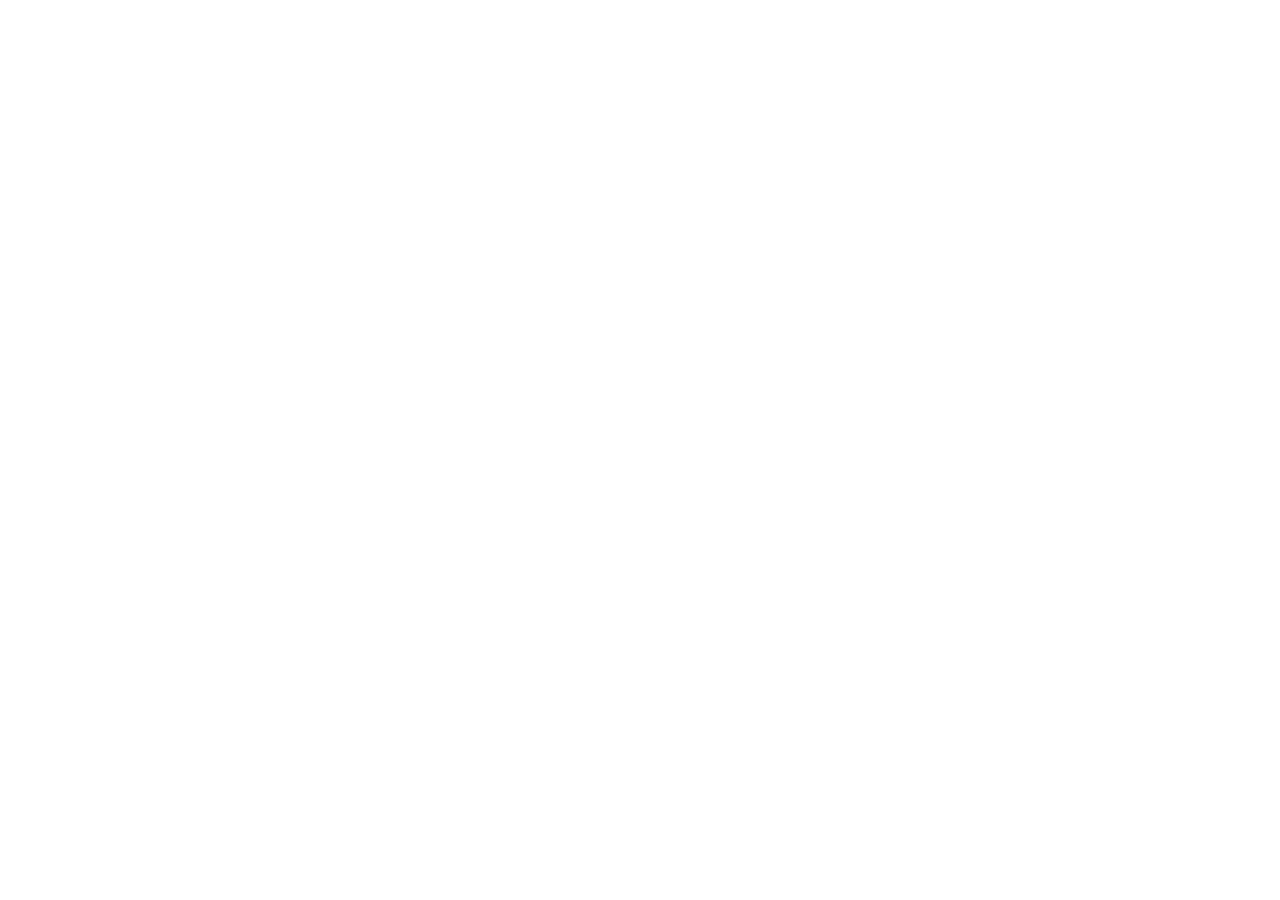
==== commit 7c29ddb9: "Dashboard server: session route, static files, bundle with unloadable and record GET /sessions retur" ====
--- a/src/golden_lattice/dashboard/static/index.html
+++ b/src/golden_lattice/dashboard/static/index.html
@@ -3,936 +3,16 @@
 <head>
 <meta charset="UTF-8">
 <meta name="viewport" content="width=device-width, initial-scale=1">
-<title>Golden Lattice — Dashboard</title>
-<!--
-  Progressive enhancement only: if the Google Fonts CDN is reachable the page
-  renders in Spectral + JetBrains Mono; offline/local it falls back to the
-  system serif/mono stacks below and keeps working. (Self-hosting the woff2
-  files is the documented follow-up; the runtime never hard-depends on the CDN.)
--->
+<title>Golden Lattice</title>
+<!-- Progressive enhancement only: Spectral + JetBrains Mono when the CDN is
+     reachable, system serif and mono otherwise. -->
 <link rel="preconnect" href="https://fonts.googleapis.com">
 <link rel="preconnect" href="https://fonts.gstatic.com" crossorigin>
 <link href="https://fonts.googleapis.com/css2?family=Spectral:ital,wght@0,300;0,400;0,500;0,600;1,400&family=JetBrains+Mono:wght@400;500;600;700&display=swap" rel="stylesheet">
-<style>
-  :root {
-    --bg: #0c0d11;
-    --panel: #14161d;
-    --border: #242832;
-    --border-soft: #1c1f27;
-    --text: #d7dbe4;
-    --text-bright: #eef0f4;
-    --text-mid: #aab0bc;
-    --dim: #707682;
-    --dimmer: #5a606c;
-    --opus: oklch(0.72 0.16 308);
-    --sonnet: oklch(0.79 0.12 226);
-    --haiku: oklch(0.81 0.15 158);
-    --gold: oklch(0.84 0.14 88);
-    --critique: oklch(0.67 0.18 25);
-    --augment: oklch(0.74 0.10 250);
-    --present: oklch(0.78 0.13 158);
-    --serif: 'Spectral', Georgia, 'Times New Roman', serif;
-    --mono: 'JetBrains Mono', ui-monospace, 'SF Mono', Menlo, Consolas, monospace;
-  }
-  * { box-sizing: border-box; }
-  html, body { margin: 0; padding: 0; background: var(--bg); }
-  body {
-    -webkit-font-smoothing: antialiased;
-    color: var(--text);
-    font-family: var(--serif);
-    font-size: 15px;
-    line-height: 1.6;
-    padding: 0 0 96px 0;
-    position: relative;
-    min-height: 100vh;
-  }
-  ::-webkit-scrollbar { width: 10px; height: 10px; }
-  ::-webkit-scrollbar-track { background: var(--bg); }
-  ::-webkit-scrollbar-thumb { background: var(--border); border-radius: 5px; border: 2px solid var(--bg); }
-  ::-webkit-scrollbar-thumb:hover { background: #323744; }
-  @keyframes glDot { 0%,100% { opacity: 0.4; transform: scale(0.9); } 50% { opacity: 1; transform: scale(1.1); } }
-  .mono { font-family: var(--mono); }
-  .reveal { opacity: 0; transform: translateY(10px); transition: opacity .5s ease, transform .5s ease; }
-  .reveal.refl { transition: opacity .6s ease, transform .6s ease; }
-  /* The phase spine */
-  .spine { display: grid; grid-template-columns: 64px 1fr; gap: 24px; }
-  .spine-num { display: flex; flex-direction: column; align-items: center; }
-  .spine-num .n { font-family: var(--mono); font-size: 13px; font-weight: 600; color: #6b7280; }
-  .spine-num .line { width: 1px; flex: 1; background: var(--border-soft); margin-top: 10px; }
-  /* Transport scrubber */
-  #gl-scrub { -webkit-appearance: none; appearance: none; height: 3px; background: var(--border); border-radius: 2px; outline: none; cursor: pointer; }
-  #gl-scrub::-webkit-slider-thumb { -webkit-appearance: none; appearance: none; width: 13px; height: 13px; border-radius: 50%; background: var(--gold); border: 2px solid var(--bg); cursor: pointer; box-shadow: 0 0 10px -1px oklch(0.84 0.14 88 / 0.6); }
-  #gl-scrub::-moz-range-thumb { width: 13px; height: 13px; border-radius: 50%; background: var(--gold); border: 2px solid var(--bg); cursor: pointer; }
-  .tbtn { font-family: var(--mono); cursor: pointer; display: flex; align-items: center; justify-content: center; }
-  .pill { font-family: var(--mono); cursor: pointer; transition: all .2s ease; white-space: nowrap; }
-  .col-pad { padding: 14px 0 40px 0; }
-  .phase-title { font-family: var(--mono); font-size: 13px; letter-spacing: 0.2em; color: #cdd2db; text-transform: uppercase; }
-  .phase-lead { color: var(--dim); font-size: 14px; margin-top: 8px; max-width: 700px; }
-  a { color: inherit; }
-</style>
+<link rel="stylesheet" href="/static/app.css">
 </head>
 <body>
 <div id="app"></div>
-
-<script>
-(function () {
-  "use strict";
-
-  // ---------- constants ----------
-  var COLOR = {
-    'claude-opus-4-7': 'oklch(0.72 0.16 308)',
-    'claude-sonnet-4-6': 'oklch(0.79 0.12 226)',
-    'claude-haiku-4-5': 'oklch(0.81 0.15 158)'
-  };
-  var SHORT = {
-    'claude-opus-4-7': 'OPUS',
-    'claude-sonnet-4-6': 'SONNET',
-    'claude-haiku-4-5': 'HAIKU'
-  };
-  var CH = { critique: 'oklch(0.67 0.18 25)', augment: 'oklch(0.74 0.10 250)', converge: 'oklch(0.84 0.14 88)' };
-  var CHB = { critique: 'oklch(0.67 0.18 25 / 0.4)', augment: 'oklch(0.74 0.10 250 / 0.4)', converge: 'oklch(0.84 0.14 88 / 0.45)' };
-  var GOLD = 'oklch(0.84 0.14 88)';
-  var DISP_COLOR = { present: 'oklch(0.78 0.13 158)', modified: 'oklch(0.84 0.14 88)', omitted: 'oklch(0.67 0.18 25)' };
-  var PLAY_PERIOD_MS = 360;
-
-  function colorOf(m) { return COLOR[m] || '#8b919d'; }
-  function shortOf(m) { return SHORT[m] || (m || '').toUpperCase(); }
-  function esc(s) {
-    return String(s == null ? '' : s)
-      .replace(/&/g, '&amp;').replace(/</g, '&lt;').replace(/>/g, '&gt;')
-      .replace(/"/g, '&quot;').replace(/'/g, '&#39;');
-  }
-  function lsGet(k, d) { try { var v = localStorage.getItem(k); return v == null ? d : v; } catch (e) { return d; } }
-  function lsSet(k, v) { try { localStorage.setItem(k, String(v)); } catch (e) {} }
-
-  // ---------- top-level UI state ----------
-  var UI = {
-    sessions: null,
-    sessionIdx: 0,
-    mode: 'replay',          // 'replay' | 'live'
-    live: null,              // normalized live session object
-    liveStatus: 'connecting…',
-    step: 0,
-    playing: false,
-    speed: 1,
-    geom: null,              // measured phase-2 node/anchor positions
-    sessionInFlight: false   // live: between session_started and session_completed
-  };
-
-  // Per-session derived data (recomputed by prepare()).
-  var D = null;              // { maps, bounds, N, author, claimText, disagree, elevTurns, elevClaims }
-  var built = null;          // refs into the current DOM: { revealables:[{el,beat}], arcs:[...], svg, p2cont }
-  var timer = null;
-  var ws = null;
-  var retryTimer = null;
-  var liveObj = null;        // mutable live accumulator
-
-  var app = document.getElementById('app');
-
-  // ---------- derivation (port of prototype prepare()) ----------
-  function claimsOf(data, m) { return (data.phase1[m] && data.phase1[m].claims) || []; }
-
-  function prepare(data) {
-    var M = data.models;
-    var k = 0;
-    var p0 = data.phase0;
-    var groundingR = -1, propR = [], frozenR = -1, resultR = [];
-    if (p0) {
-      groundingR = k++;
-      propR = (p0.proposals || []).map(function () { return k++; });
-      frozenR = k++;
-      resultR = (p0.results || []).map(function () { return k++; });
-    }
-    var p0End = k - 1;
-    var claimR = {}, reflR = {}, crR = {}, turnR = {};
-    var cols = M.map(function (m) { return claimsOf(data, m); });
-    var maxC = Math.max.apply(null, [1].concat(cols.map(function (c) { return c.length; })));
-    for (var i = 0; i < maxC; i++) {
-      for (var mi = 0; mi < M.length; mi++) {
-        var c = claimsOf(data, M[mi])[i];
-        if (c) claimR[c.id] = k++;
-      }
-    }
-    M.forEach(function (m) { reflR[m] = k++; });
-    var p1End = k - 1;
-    (data.crossreadings || []).forEach(function (cr, idx) { crR[idx] = k++; });
-    var p2Start = p1End + 1, p2End = k - 1;
-    (data.turns || []).forEach(function (t) { turnR[t.id] = k++; });
-    var p3Start = p2End + 1, p3End = k - 1;
-    var ledgerR = k++, parityR = k++;
-    var synthLines = (((data.synthesis && data.synthesis.output) || '').split('\n')).filter(function (l) { return l.trim(); });
-    var synthR = synthLines.map(function () { return k++; });
-    var p4Start = p3End + 1;
-
-    var author = {}, claimText = {};
-    M.forEach(function (m) {
-      claimsOf(data, m).forEach(function (c) { author[c.id] = m; claimText[c.id] = c.text; });
-    });
-    var disagree = {};
-    (data.crossreadings || []).forEach(function (cr) {
-      (cr.disagreements || []).forEach(function (d) {
-        (disagree[d.id] = disagree[d.id] || []).push({ reader: cr.reader, reason: d.reason });
-      });
-    });
-    var elevTurns = {}, elevClaims = {};
-    (data.elevations || []).forEach(function (e) {
-      (e.converge_turn_ids || []).forEach(function (id) { elevTurns[id] = true; });
-      (e.claim_ids || []).forEach(function (id) { elevClaims[id] = true; });
-    });
-
-    D = {
-      maps: { groundingR: groundingR, propR: propR, frozenR: frozenR, resultR: resultR, claimR: claimR, reflR: reflR, crR: crR, turnR: turnR, ledgerR: ledgerR, parityR: parityR, synthR: synthR, synthLines: synthLines },
-      bounds: { p0End: p0End, p1End: p1End, p2Start: p2Start, p2End: p2End, p3Start: p3Start, p3End: p3End, p4Start: p4Start, hasP0: !!p0 },
-      N: Math.max(0, k - 1),
-      author: author, claimText: claimText, disagree: disagree,
-      elevTurns: elevTurns, elevClaims: elevClaims
-    };
-  }
-
-  // ---------- DOM building (once per session) ----------
-  function buildSession(data) {
-    prepare(data);
-
-    var parts = [];
-    parts.push(mastheadHtml(data));
-    parts.push('<div style="max-width:1180px;margin:0 auto;padding:0 40px;position:relative;">');
-    parts.push(phase0Html(data));
-    parts.push(phase1Html(data));
-    parts.push(phase2Html(data));
-    parts.push(phase3Html(data));
-    parts.push(phase4Html(data));
-    parts.push('</div>'); // phases column
-    parts.push(transportHtml());
-
-    app.innerHTML = parts.join('');
-
-    // collect refs
-    built = {
-      revealables: [],
-      arcs: [],
-      svg: document.getElementById('gl-svg'),
-      p2cont: document.getElementById('gl-p2')
-    };
-    var nodes = app.querySelectorAll('[data-beat]');
-    for (var i = 0; i < nodes.length; i++) {
-      built.revealables.push({ el: nodes[i], beat: parseInt(nodes[i].getAttribute('data-beat'), 10) });
-    }
-    buildArcs(data);
-
-    UI.geom = null;
-    scheduleMeasure();
-    applyStep();
-  }
-
-  function mastheadHtml(data) {
-    var live = UI.mode === 'live';
-    var M = data.models;
-    var has = function (m) { return claimsOf(data, m).length; };
-    var meta = function (m) {
-      var conf = (data.phase1[m] && data.phase1[m].conf) || 0;
-      return has(m) + ' claims · conf ' + conf.toFixed(2);
-    };
-    var totalClaims = M.reduce(function (a, m) { return a + has(m); }, 0);
-    var idColor = live ? 'oklch(0.67 0.18 25)' : GOLD;
-
-    var tabs = (UI.sessions || []).map(function (s, i) {
-      var active = UI.mode === 'replay' && i === UI.sessionIdx;
-      var col = active ? GOLD : '#8b919d';
-      var bg = active ? 'oklch(0.84 0.14 88 / 0.1)' : '#14161d';
-      var bd = active ? 'oklch(0.84 0.14 88 / 0.4)' : '#242832';
-      return '<button class="pill" data-act="session" data-i="' + i + '" style="font-size:10.5px;letter-spacing:0.02em;color:' + col + ';background:' + bg + ';border:1px solid ' + bd + ';border-radius:14px;padding:6px 13px;">' + esc(s.title) + '</button>';
-    }).join('');
-
-    var liveCol = live ? 'oklch(0.67 0.18 25)' : '#8b919d';
-    var liveBg = live ? 'oklch(0.67 0.18 25 / 0.1)' : '#14161d';
-    var liveBd = live ? 'oklch(0.67 0.18 25 / 0.4)' : '#242832';
-    var liveLabel = live ? 'Live' : 'Go Live';
-
-    var legend = M.map(function (m) {
-      return '<div style="display:flex;align-items:center;gap:9px;">' +
-        '<span style="width:9px;height:9px;border-radius:50%;background:' + colorOf(m) + ';box-shadow:0 0 10px -1px ' + colorOf(m) + ';"></span>' +
-        '<span class="mono" style="font-size:11px;letter-spacing:0.12em;color:' + colorOf(m) + ';">' + esc(shortOf(m)) + '</span>' +
-        '<span class="mono" style="font-size:10.5px;color:#5a606c;">' + esc(meta(m)) + '</span>' +
-        '</div>';
-    }).join('');
-
-    return '' +
-      '<div style="max-width:1180px;margin:0 auto;padding:40px 40px 26px 40px;">' +
-        '<div style="display:flex;justify-content:space-between;align-items:center;gap:20px;flex-wrap:wrap;">' +
-          '<div class="mono" style="font-size:11px;letter-spacing:0.34em;color:#707682;text-transform:uppercase;">Golden Lattice · ' + (live ? 'Live Session' : 'Session Replay') + '</div>' +
-          '<div class="mono" style="font-size:11px;color:' + idColor + ';letter-spacing:0.02em;">' + esc(data.id || '') + '</div>' +
-        '</div>' +
-        '<div style="display:flex;align-items:center;gap:8px;margin-top:22px;flex-wrap:wrap;">' +
-          tabs +
-          '<div style="flex:1;min-width:20px;"></div>' +
-          '<a href="/explainer" class="pill" style="font-size:10.5px;letter-spacing:0.12em;color:#8b919d;background:#14161d;border:1px solid #242832;border-radius:14px;padding:6px 13px;text-transform:uppercase;text-decoration:none;">Explainer</a>' +
-          '<button class="pill" data-act="toggle-live" style="display:flex;align-items:center;gap:7px;font-size:10.5px;letter-spacing:0.12em;color:' + liveCol + ';background:' + liveBg + ';border:1px solid ' + liveBd + ';border-radius:14px;padding:6px 13px;text-transform:uppercase;">' +
-            '<span style="width:7px;height:7px;border-radius:50%;background:' + liveCol + ';"></span>' + liveLabel +
-          '</button>' +
-        '</div>' +
-        '<div style="height:1px;background:linear-gradient(90deg,#242832,transparent);margin:22px 0 26px 0;"></div>' +
-        '<div class="mono" style="font-size:10.5px;letter-spacing:0.26em;color:#5a606c;text-transform:uppercase;margin-bottom:14px;">The Prompt</div>' +
-        '<div style="font-size:30px;line-height:1.34;font-weight:400;color:#eef0f4;max-width:920px;letter-spacing:-0.01em;">' + esc(data.prompt) + '</div>' +
-        '<div style="display:flex;gap:30px;margin-top:34px;flex-wrap:wrap;align-items:center;">' +
-          legend +
-          '<div style="flex:1;"></div>' +
-          '<div class="mono" style="font-size:10.5px;color:#5a606c;letter-spacing:0.04em;">3 models · ' + totalClaims + ' claims · ' + (data.turns || []).length + ' turns</div>' +
-        '</div>' +
-      '</div>';
-  }
-
-  function phase0Html(data) {
-    var p0 = data.phase0;
-    if (!p0) {
-      return '' +
-        '<div class="spine" style="padding-top:30px;">' +
-          '<div class="spine-num"><div class="n" style="color:#454b57;">00</div><div class="line"></div></div>' +
-          '<div style="padding-bottom:14px;">' +
-            '<div style="display:flex;align-items:baseline;gap:14px;">' +
-              '<div class="mono" style="font-size:13px;letter-spacing:0.2em;color:#8b919d;text-transform:uppercase;">Investigation</div>' +
-              '<div class="mono" style="font-size:10px;letter-spacing:0.16em;color:oklch(0.74 0.10 250);border:1px solid #242832;border-radius:3px;padding:2px 7px;text-transform:uppercase;">skipped</div>' +
-            '</div>' +
-            '<div style="color:#707682;font-size:14px;margin-top:8px;max-width:680px;">No external evidence required. The shared feed holds only the deterministic temporal grounding — the session proceeds directly to independent generation.</div>' +
-          '</div>' +
-        '</div>';
-    }
-    var maps = D.maps;
-    var props = (p0.proposals || []).map(function (pr, i) {
-      var queries = (pr.queries || []).map(function (q) {
-        return '<div class="mono" style="font-size:10px;color:#9aa0ac;background:#14161d;border:1px solid #1f232c;border-radius:4px;padding:5px 8px;margin-bottom:5px;word-break:break-all;line-height:1.4;">' + esc(q) + '</div>';
-      }).join('');
-      return '<div class="reveal" data-beat="' + maps.propR[i] + '">' +
-        '<div style="display:flex;align-items:center;gap:6px;margin-bottom:8px;">' +
-          '<span style="width:6px;height:6px;border-radius:50%;background:' + colorOf(pr.model) + ';"></span>' +
-          '<span class="mono" style="font-size:10px;letter-spacing:0.1em;color:' + colorOf(pr.model) + ';">' + esc(shortOf(pr.model)) + '</span>' +
-          '<span class="mono" style="font-size:9px;color:#5a606c;">proposes ' + pr.count + '</span>' +
-        '</div>' + queries + '</div>';
-    }).join('');
-
-    var results = '';
-    if ((p0.results || []).length) {
-      results = '<div style="display:flex;flex-direction:column;gap:7px;">' + p0.results.map(function (r, i) {
-        return '<div class="reveal" data-beat="' + maps.resultR[i] + '" style="padding:9px 12px;background:#14161d;border-left:2px solid oklch(0.78 0.13 158 / 0.5);border-radius:0 5px 5px 0;">' +
-          '<div style="display:flex;align-items:center;gap:8px;">' +
-            '<span class="mono" style="color:oklch(0.78 0.13 158);font-size:10px;">✓</span>' +
-            '<span class="mono" style="font-size:11px;color:#cbd0d9;word-break:break-all;">' + esc(r.query) + '</span>' +
-          '</div>' +
-          '<div class="mono" style="font-size:10.5px;color:#6b7280;margin-top:5px;line-height:1.5;">' + esc(r.preview) + '</div>' +
-        '</div>';
-      }).join('') + '</div>';
-    } else {
-      results = '<div class="mono" style="font-size:11px;color:#5a606c;padding:4px 0;">Union proposed, no searches executed this run — the feed froze on grounding alone.</div>';
-    }
-    var failed = (p0.failed || []).map(function (f) {
-      return '<div style="padding:9px 12px;background:#14161d;border-left:2px solid oklch(0.67 0.18 25 / 0.5);border-radius:0 5px 5px 0;margin-top:7px;">' +
-        '<div style="display:flex;align-items:center;gap:8px;">' +
-          '<span class="mono" style="color:oklch(0.67 0.18 25);font-size:10px;">✗</span>' +
-          '<span class="mono" style="font-size:11px;color:#cbd0d9;word-break:break-all;">' + esc(f.query) + '</span>' +
-        '</div>' +
-        '<div class="mono" style="font-size:10.5px;color:#6b7280;margin-top:5px;">' + esc(f.reason) + '</div>' +
-      '</div>';
-    }).join('');
-
-    return '' +
-      '<div class="spine" style="padding-top:30px;">' +
-        '<div class="spine-num"><div class="n" style="color:oklch(0.74 0.10 250);">00</div><div class="line"></div></div>' +
-        '<div style="padding:0 0 40px 0;">' +
-          '<div style="display:flex;align-items:baseline;gap:14px;">' +
-            '<div class="mono" style="font-size:13px;letter-spacing:0.2em;color:#cdd2db;text-transform:uppercase;">Investigation</div>' +
-            '<div class="mono" style="font-size:10px;letter-spacing:0.16em;color:oklch(0.74 0.10 250);border:1px solid oklch(0.74 0.10 250 / 0.4);border-radius:3px;padding:2px 7px;text-transform:uppercase;">ran</div>' +
-          '</div>' +
-          '<div style="color:#707682;font-size:14px;margin-top:8px;max-width:700px;">Each model independently proposes up to three searches — blind, like Phase 1. A non-model executor runs the <span style="color:#cdd2db;">rule-based union</span>, then the evidence feed is <span style="color:oklch(0.84 0.14 88);">frozen</span> before any model generates.</div>' +
-          '<div data-beat="' + maps.groundingR + '" data-grounding="1" style="margin-top:20px;display:flex;align-items:center;gap:10px;transition:opacity 0.5s ease;">' +
-            '<span class="mono" style="font-size:9px;letter-spacing:0.14em;color:oklch(0.84 0.14 88);text-transform:uppercase;border:1px solid oklch(0.84 0.14 88 / 0.3);border-radius:3px;padding:2px 6px;">grounding</span>' +
-            '<span class="mono" style="font-size:11px;color:#8b919d;">' + esc(p0.grounding) + '</span>' +
-            '<span class="mono" style="font-size:10px;color:#454b57;">deterministic · not a model action</span>' +
-          '</div>' +
-          '<div style="display:grid;grid-template-columns:1fr 1fr 1fr;gap:12px;margin-top:18px;align-items:start;">' + props + '</div>' +
-          '<div data-beat="' + maps.frozenR + '" data-grounding="1" style="display:flex;justify-content:center;margin:14px 0;transition:opacity 0.5s ease;">' +
-            '<div style="display:flex;align-items:center;gap:12px;background:oklch(0.84 0.14 88 / 0.06);border:1px solid oklch(0.84 0.14 88 / 0.2);border-radius:7px;padding:9px 18px;">' +
-              '<span class="mono" style="font-size:10px;letter-spacing:0.08em;color:#8b919d;text-transform:uppercase;">rule-based union</span>' +
-              '<span class="mono" style="font-size:11px;color:#cdd2db;">' + p0.unique + ' unique</span>' +
-              '<span style="color:#454b57;">→</span>' +
-              '<span class="mono" style="font-size:11px;color:oklch(0.84 0.14 88);">feed frozen · ' + p0.frozen + ' entries</span>' +
-            '</div>' +
-          '</div>' +
-          results + failed +
-        '</div>' +
-      '</div>';
-  }
-
-  function tint(m, a) {
-    // model color at given alpha — derive oklch(... / a) from the base.
-    var base = colorOf(m);
-    if (base.indexOf('oklch(') !== 0) return base;
-    var inner = base.replace(/^oklch\(/, '').replace(/\)$/, '');
-    return 'oklch(' + inner + ' / ' + a + ')';
-  }
-
-  function phase1Html(data) {
-    var maps = D.maps;
-    var cols = data.models.map(function (m) {
-      var refl = data.reflections[m] || {};
-      var claims = claimsOf(data, m).map(function (c) {
-        var mark = '';
-        if (c.id === refl.strong) mark = '✦ '; else if (c.id === refl.weak) mark = '· ';
-        return '<div class="reveal" data-beat="' + maps.claimR[c.id] + '" style="margin-bottom:9px;padding:9px 11px;background:' + tint(m, 0.05) + ';border-left:2px solid ' + tint(m, 0.55) + ';border-radius:0 4px 4px 0;">' +
-          '<div style="font-size:13.5px;line-height:1.5;color:#dde1e9;"><span class="mono" style="color:oklch(0.84 0.14 88);font-size:11px;">' + mark + '</span>' + esc(c.text) + '</div>' +
-          '<div class="mono" style="font-size:9.5px;color:#454b57;margin-top:6px;letter-spacing:0.04em;">' + esc(c.id.slice(0, 12)) + '</div>' +
-        '</div>';
-      }).join('');
-      var focus = (data.phase1[m] && data.phase1[m].focus) || '';
-      return '<div>' +
-        '<div style="display:flex;justify-content:space-between;align-items:baseline;border-bottom:1px solid ' + tint(m, 0.32) + ';padding-bottom:8px;margin-bottom:12px;">' +
-          '<span class="mono" style="font-size:11px;letter-spacing:0.14em;color:' + colorOf(m) + ';">' + esc(shortOf(m)) + '</span>' +
-          '<span class="mono" style="font-size:10px;color:#5a606c;">' + esc(focus) + '</span>' +
-        '</div>' + claims +
-        '<div class="reveal refl" data-beat="' + maps.reflR[m] + '" style="margin-top:12px;padding:11px 12px;background:oklch(0.84 0.14 88 / 0.05);border:1px solid oklch(0.84 0.14 88 / 0.16);border-radius:5px;">' +
-          '<div class="mono" style="font-size:9px;letter-spacing:0.18em;color:oklch(0.84 0.14 88 / 0.8);text-transform:uppercase;margin-bottom:6px;">Self-reflection</div>' +
-          '<div style="font-size:12px;line-height:1.55;color:#9aa0ac;font-style:italic;">' + esc(refl.just || '') + '</div>' +
-        '</div>' +
-      '</div>';
-    }).join('');
-
-    return '' +
-      '<div class="spine">' +
-        '<div class="spine-num"><div class="n">01</div><div class="line"></div></div>' +
-        '<div class="col-pad">' +
-          '<div class="phase-title">Independent Generation</div>' +
-          '<div class="phase-lead">All three models answer the same prompt simultaneously — blind to one another. Each marks its own strongest <span style="color:oklch(0.84 0.14 88);">✦</span> and weakest claim before any peer output arrives.</div>' +
-          '<div style="display:grid;grid-template-columns:1fr 1fr 1fr;gap:16px;margin-top:26px;align-items:start;">' + cols + '</div>' +
-        '</div>' +
-      '</div>';
-  }
-
-  function phase2Html(data) {
-    var cols = data.models.map(function (m) {
-      var nodes = claimsOf(data, m).map(function (c) {
-        return '<div data-claim="' + esc(c.id) + '" data-p2node="1" style="margin-bottom:8px;padding:8px 10px;background:#14161d;border:1px solid #242832;border-radius:5px;transition:opacity 0.5s ease,border-color 0.5s ease;">' +
-          '<div style="font-size:12px;line-height:1.45;color:#b9bec9;">' + esc(c.text.length > 90 ? c.text.slice(0, 88) + '…' : c.text) + '</div>' +
-          '<div class="mono" style="font-size:9px;color:#454b57;margin-top:5px;display:flex;justify-content:space-between;"><span>' + esc(c.id.slice(0, 10)) + '</span><span data-contest="' + esc(c.id) + '"></span></div>' +
-        '</div>';
-      }).join('');
-      return '<div>' +
-        '<div data-anchor="' + esc(m) + '" style="display:inline-flex;align-items:center;gap:7px;margin-bottom:14px;padding:5px 10px;background:' + tint(m, 0.1) + ';border:1px solid ' + tint(m, 0.4) + ';border-radius:14px;">' +
-          '<span style="width:7px;height:7px;border-radius:50%;background:' + colorOf(m) + ';"></span>' +
-          '<span class="mono" style="font-size:10px;letter-spacing:0.1em;color:' + colorOf(m) + ';">' + esc(shortOf(m)) + ' reads →</span>' +
-        '</div>' + nodes + '</div>';
-    }).join('');
-
-    return '' +
-      '<div class="spine">' +
-        '<div class="spine-num"><div class="n">02</div><div class="line"></div></div>' +
-        '<div class="col-pad">' +
-          '<div class="phase-title">Cross-Reading</div>' +
-          '<div class="phase-lead">Each model now reads its peers. Lines connect every claim a model <span style="color:#cdd2db;">endorses</span> in another\'s column — <span style="color:oklch(0.84 0.14 88);">gold where the lattice converges on the same claim.</span> Red rings mark contested claims.</div>' +
-          '<div id="gl-p2" style="position:relative;margin-top:26px;">' +
-            '<svg id="gl-svg" style="position:absolute;top:0;left:0;width:100%;height:100%;pointer-events:none;overflow:visible;z-index:0;" preserveAspectRatio="none"></svg>' +
-            '<div style="position:relative;z-index:1;display:grid;grid-template-columns:1fr 1fr 1fr;gap:16px;align-items:start;">' + cols + '</div>' +
-          '</div>' +
-        '</div>' +
-      '</div>';
-  }
-
-  function phase3Html(data) {
-    var maps = D.maps;
-    var turns = (data.turns || []).map(function (t) {
-      var isConv = t.channel === 'converge';
-      var elevated = !!D.elevTurns[t.id];
-      var bg = isConv ? 'oklch(0.84 0.14 88 / 0.05)' : '#14161d';
-      var glow = elevated ? 'box-shadow:0 0 24px -6px oklch(0.84 0.14 88 / 0.4);border-left-color:oklch(0.84 0.14 88);' : '';
-      var target = t.target ? shortOf(t.target) : 'ALL PEERS';
-      var targetColor = t.target ? colorOf(t.target) : '#5a606c';
-      var channelColor = CH[t.channel] || '#5a606c';
-      var channelBorder = CHB[t.channel] || '#242832';
-      return '<div class="reveal" data-beat="' + maps.turnR[t.id] + '" style="padding:12px 15px;background:' + bg + ';border-left:2px solid ' + channelColor + ';border-radius:0 5px 5px 0;' + glow + '">' +
-        '<div style="display:flex;align-items:center;gap:8px;margin-bottom:6px;flex-wrap:wrap;">' +
-          '<span class="mono" style="font-size:10.5px;letter-spacing:0.08em;color:' + colorOf(t.speaker) + ';">' + esc(shortOf(t.speaker)) + '</span>' +
-          '<span class="mono" style="font-size:10px;letter-spacing:0.1em;color:' + channelColor + ';text-transform:uppercase;padding:1px 7px;border:1px solid ' + channelBorder + ';border-radius:3px;">' + esc(t.channel) + '</span>' +
-          '<span class="mono" style="font-size:10px;color:#454b57;">→</span>' +
-          '<span class="mono" style="font-size:10.5px;letter-spacing:0.08em;color:' + targetColor + ';">' + esc(target) + '</span>' +
-          (elevated ? '<span class="mono" style="font-size:10px;color:oklch(0.84 0.14 88);letter-spacing:0.1em;">✦ ELEVATED</span>' : '') +
-        '</div>' +
-        '<div style="font-size:13.5px;line-height:1.55;color:#cbd0d9;">' + esc(t.content) + '</div>' +
-      '</div>';
-    }).join('');
-
-    return '' +
-      '<div class="spine">' +
-        '<div class="spine-num"><div class="n">03</div><div class="line"></div></div>' +
-        '<div class="col-pad">' +
-          '<div class="phase-title">Structured Dialogue</div>' +
-          '<div class="phase-lead">One round, three channels, hard caps. <span style="color:oklch(0.67 0.18 25);">Critique</span> what is weak, <span style="color:oklch(0.74 0.10 250);">augment</span> what is missing, <span style="color:oklch(0.84 0.14 88);">converge</span> where alignment is real. <span style="color:oklch(0.84 0.14 88);">✦ Elevated</span> = the same claim affirmed across the lattice.</div>' +
-          '<div style="margin-top:24px;display:flex;flex-direction:column;gap:10px;">' + turns + '</div>' +
-        '</div>' +
-      '</div>';
-  }
-
-  function phase4Html(data) {
-    var maps = D.maps;
-    var trace = (data.synthesis && data.synthesis.trace) || [];
-    var present = trace.filter(function (e) { return e.disp === 'present'; }).length;
-    var modified = trace.filter(function (e) { return e.disp === 'modified'; }).length;
-    var omitted = trace.filter(function (e) { return e.disp === 'omitted'; }).length;
-    var coverage = trace.length ? Math.round((present + modified) / trace.length * 100) + '%' : '—';
-
-    var chips = trace.map(function (e) {
-      var title = (shortOf(D.author[e.id]) || '?') + ' · ' + e.disp + ' — ' + (D.claimText[e.id] || e.id);
-      return '<span data-chip="1" title="' + esc(title) + '" style="width:13px;height:13px;border-radius:3px;background:' + (DISP_COLOR[e.disp] || '#454b57') + ';opacity:0.1;transition:opacity 0.4s ease;"></span>';
-    }).join('');
-
-    var parityVerdict = '—', parityFoot = 'metrics pending', dims = '';
-    if (data.metrics) {
-      var thr = data.metrics.parity_threshold || 0.15;
-      var defs = [
-        ['distinct claim', data.metrics.distinct_claim_share],
-        ['edge-case coverage', data.metrics.edge_case_coverage_share],
-        ['structural pattern', data.metrics.structural_pattern_share]
-      ];
-      dims = defs.map(function (d) {
-        var label = d[0], shares = d[1] || {};
-        var rows = data.models.map(function (m) {
-          var sv = shares[m] || 0;
-          return '<div style="display:flex;align-items:center;gap:8px;margin-bottom:4px;">' +
-            '<span class="mono" style="font-size:9.5px;color:' + colorOf(m) + ';width:52px;">' + esc(shortOf(m)) + '</span>' +
-            '<span style="flex:1;height:5px;background:#1c1f27;border-radius:3px;overflow:hidden;position:relative;"><span data-bar="' + (Math.min(1, sv) * 100).toFixed(0) + '" style="display:block;height:100%;width:0%;background:' + colorOf(m) + ';transition:width 0.8s ease;"></span></span>' +
-            '<span class="mono" style="font-size:9.5px;color:#8b919d;width:38px;text-align:right;">' + sv.toFixed(2) + '</span>' +
-          '</div>';
-        }).join('');
-        return '<div style="margin-bottom:12px;"><div class="mono" style="font-size:9px;letter-spacing:0.1em;color:#5a606c;text-transform:uppercase;margin-bottom:6px;">' + esc(label) + '</div>' + rows + '</div>';
-      }).join('');
-      parityVerdict = (data.metrics.irreducibility_violations || []).length === 0 ? 'HOLDS' : 'FLAGGED';
-      parityFoot = 'threshold ' + thr + ' · all dimensions clear';
-    }
-
-    var synth = maps.synthLines.map(function (line, i) {
-      var tagM = line.match(/^\[([OSH])\]\s*/);
-      var tag = tagM ? tagM[1] : '';
-      var tagColor = tag === 'O' ? COLOR['claude-opus-4-7'] : tag === 'S' ? COLOR['claude-sonnet-4-6'] : tag === 'H' ? COLOR['claude-haiku-4-5'] : '#8b919d';
-      var rest = tagM ? line.slice(tagM[0].length) : line;
-      var text = rest, disputeHtml = '';
-      var di = rest.indexOf('[DISPUTED');
-      if (di >= 0) {
-        text = rest.slice(0, di).trim();
-        var disputeText = rest.slice(di).replace(/^\[|\]$/g, '');
-        disputeHtml = '<span style="display:inline-block;margin-top:6px;font-size:11.5px;line-height:1.5;color:oklch(0.67 0.18 25 / 0.92);font-family:var(--mono);background:oklch(0.67 0.18 25 / 0.07);border-left:2px solid oklch(0.67 0.18 25 / 0.5);padding:5px 10px;border-radius:0 3px 3px 0;">' + esc(disputeText) + '</span>';
-      }
-      return '<div class="reveal" data-beat="' + maps.synthR[i] + '" style="display:flex;gap:12px;margin-bottom:15px;">' +
-        '<span class="mono" style="font-size:11px;font-weight:600;color:' + tagColor + ';flex-shrink:0;width:20px;padding-top:3px;">[' + tag + ']</span>' +
-        '<div style="flex:1;"><span style="font-size:15.5px;line-height:1.6;color:#e4e7ed;">' + esc(text) + '</span>' + disputeHtml + '</div>' +
-      '</div>';
-    }).join('');
-
-    return '' +
-      '<div class="spine">' +
-        '<div class="spine-num"><div class="n" style="color:oklch(0.84 0.14 88);">04</div><div class="line" style="background:linear-gradient(#1c1f27,transparent);"></div></div>' +
-        '<div style="padding:14px 0 60px 0;">' +
-          '<div class="phase-title" style="color:oklch(0.84 0.14 88);">Synthesis</div>' +
-          '<div class="phase-lead">Rule-based, not model-based — no fourth model judges the other three. Every Phase 1 claim is preserved or omitted-with-reason. Each line carries its author; disputed claims keep their dissent inline.</div>' +
-          '<div data-ledger="1" style="display:grid;grid-template-columns:1fr 1fr;gap:16px;margin-top:26px;opacity:0.15;transition:opacity 0.6s ease;">' +
-            '<div style="padding:16px 18px;background:#14161d;border:1px solid #242832;border-radius:7px;">' +
-              '<div class="mono" style="font-size:10px;letter-spacing:0.16em;color:#8b919d;text-transform:uppercase;margin-bottom:14px;">Trace Ledger · Irreducibility</div>' +
-              '<div style="display:flex;gap:18px;margin-bottom:14px;">' +
-                ledgerStat(present, 'present', 'oklch(0.78 0.13 158)') +
-                ledgerStat(modified, 'modified', 'oklch(0.84 0.14 88)') +
-                ledgerStat(omitted, 'omitted', 'oklch(0.67 0.18 25)') +
-                '<div style="flex:1;"></div>' +
-                '<div style="text-align:right;"><div class="mono" style="font-size:22px;color:#eef0f4;">' + coverage + '</div><div class="mono" style="font-size:9px;color:#5a606c;letter-spacing:0.1em;text-transform:uppercase;margin-top:2px;">traced</div></div>' +
-              '</div>' +
-              '<div style="display:flex;flex-wrap:wrap;gap:4px;">' + chips + '</div>' +
-            '</div>' +
-            '<div style="padding:16px 18px;background:#14161d;border:1px solid #242832;border-radius:7px;">' +
-              '<div style="display:flex;justify-content:space-between;align-items:baseline;margin-bottom:14px;">' +
-                '<span class="mono" style="font-size:10px;letter-spacing:0.16em;color:#8b919d;text-transform:uppercase;">Contribution Parity</span>' +
-                '<span class="mono" style="font-size:10px;color:oklch(0.78 0.13 158);letter-spacing:0.06em;">' + parityVerdict + '</span>' +
-              '</div>' + dims +
-              '<div class="mono" style="font-size:9px;color:#454b57;margin-top:4px;">' + esc(parityFoot) + '</div>' +
-            '</div>' +
-          '</div>' +
-          '<div style="margin-top:24px;padding:30px 34px;background:linear-gradient(160deg,oklch(0.84 0.14 88 / 0.04),#14161d 40%);border:1px solid oklch(0.84 0.14 88 / 0.18);border-radius:9px;">' +
-            '<div class="mono" style="font-size:10px;letter-spacing:0.2em;color:oklch(0.84 0.14 88);text-transform:uppercase;margin-bottom:20px;">Co-authored output</div>' +
-            synth +
-          '</div>' +
-        '</div>' +
-      '</div>';
-  }
-
-  function ledgerStat(n, label, color) {
-    return '<div><div class="mono" style="font-size:22px;color:' + color + ';">' + n + '</div><div class="mono" style="font-size:9px;color:#5a606c;letter-spacing:0.1em;text-transform:uppercase;margin-top:2px;">' + label + '</div></div>';
-  }
-
-  function transportHtml() {
-    if (UI.mode === 'live') {
-      return '' +
-        '<div style="position:fixed;bottom:0;left:0;right:0;background:rgba(12,13,17,0.9);backdrop-filter:blur(14px);border-top:1px solid oklch(0.67 0.18 25 / 0.35);z-index:50;">' +
-          '<div style="max-width:1180px;margin:0 auto;padding:13px 40px;display:flex;align-items:center;gap:14px;">' +
-            '<span style="width:9px;height:9px;border-radius:50%;background:oklch(0.67 0.18 25);animation:glDot 1.4s ease-in-out infinite;"></span>' +
-            '<span class="mono" style="font-size:11px;letter-spacing:0.16em;color:oklch(0.67 0.18 25);text-transform:uppercase;">Live</span>' +
-            '<span class="mono" id="gl-livestatus" style="font-size:10.5px;color:#8b919d;">' + esc(UI.liveStatus) + '</span>' +
-            '<input id="gl-prompt" type="text" placeholder="question for the lattice — Enter to submit" autocomplete="off" style="flex:1;background:#0c0d11;color:#d7dbe4;border:1px solid #242832;border-radius:6px;padding:7px 11px;font-family:var(--serif);font-size:14px;outline:none;" />' +
-            '<button class="tbtn" data-act="send-prompt" style="font-family:var(--mono);font-size:10px;letter-spacing:0.1em;color:#0c0d11;background:oklch(0.84 0.14 88);border:none;border-radius:6px;padding:8px 16px;text-transform:uppercase;font-weight:600;">send</button>' +
-            '<button class="tbtn" data-act="toggle-live" style="font-size:10px;letter-spacing:0.1em;color:#8b919d;background:#181b23;border:1px solid #242832;border-radius:6px;padding:7px 14px;text-transform:uppercase;">exit live</button>' +
-          '</div>' +
-        '</div>';
-    }
-    return '' +
-      '<div style="position:fixed;bottom:0;left:0;right:0;background:rgba(12,13,17,0.86);backdrop-filter:blur(14px);border-top:1px solid #242832;z-index:50;">' +
-        '<div style="max-width:1180px;margin:0 auto;padding:13px 40px;display:flex;align-items:center;gap:18px;">' +
-          '<div style="display:flex;gap:8px;">' +
-            '<button class="tbtn" data-act="restart" style="width:32px;height:32px;border-radius:6px;background:#181b23;border:1px solid #242832;color:#8b919d;font-size:13px;">↺</button>' +
-            '<button class="tbtn" data-act="toggle" id="gl-play" style="width:32px;height:32px;border-radius:6px;background:oklch(0.84 0.14 88 / 0.14);border:1px solid oklch(0.84 0.14 88 / 0.45);color:oklch(0.84 0.14 88);font-size:12px;">' + (UI.playing ? '❚❚' : '▶') + '</button>' +
-          '</div>' +
-          '<span class="mono" id="gl-phaselabel" style="font-size:10.5px;letter-spacing:0.14em;text-transform:uppercase;width:148px;flex-shrink:0;"></span>' +
-          '<input id="gl-scrub" type="range" min="0" max="' + D.N + '" value="' + UI.step + '" style="flex:1;" />' +
-          '<span class="mono" id="gl-steplabel" style="font-size:10px;color:#5a606c;width:74px;text-align:right;flex-shrink:0;"></span>' +
-          '<button class="tbtn" data-act="speed" style="height:24px;padding:0 9px;border-radius:5px;background:#181b23;border:1px solid #242832;color:#8b919d;font-size:10px;">' + UI.speed + '×</button>' +
-        '</div>' +
-      '</div>';
-  }
-
-  // ---------- arcs ----------
-  function buildArcs(data) {
-    built.arcs = [];
-    if (!built.svg) return;
-    var svgNs = 'http://www.w3.org/2000/svg';
-    (data.crossreadings || []).forEach(function (cr, i) {
-      (cr.agreements || []).forEach(function (cid) {
-        var gold = !!D.elevClaims[cid];
-        var path = document.createElementNS(svgNs, 'path');
-        path.setAttribute('fill', 'none');
-        path.setAttribute('stroke', gold ? GOLD : colorOf(cr.reader));
-        path.setAttribute('stroke-width', gold ? '1.5' : '1');
-        path.setAttribute('pathLength', '1');
-        path.setAttribute('stroke-dasharray', '1');
-        path.style.strokeDashoffset = '1';
-        path.style.opacity = '0';
-        path.style.transition = 'stroke-dashoffset 0.7s ease, opacity 0.5s ease';
-        built.svg.appendChild(path);
-        built.arcs.push({ el: path, reader: cr.reader, cid: cid, gold: gold, beat: D.maps.crR[i] });
-      });
-    });
-  }
-
-  function scheduleMeasure() {
-    requestAnimationFrame(function () { requestAnimationFrame(measure); });
-    [250, 700, 1400].forEach(function (ms) { setTimeout(measure, ms); });
-  }
-
-  function measure() {
-    var cont = built && built.p2cont;
-    if (!cont) return;
-    var nodes = {}, anchors = {};
-    cont.querySelectorAll('[data-claim]').forEach(function (el) {
-      nodes[el.getAttribute('data-claim')] = { x: el.offsetLeft + el.offsetWidth / 2, y: el.offsetTop + el.offsetHeight / 2 };
-    });
-    cont.querySelectorAll('[data-anchor]').forEach(function (el) {
-      anchors[el.getAttribute('data-anchor')] = { x: el.offsetLeft + el.offsetWidth / 2, y: el.offsetTop + el.offsetHeight };
-    });
-    if (Object.keys(nodes).length === 0) return;
-    UI.geom = { nodes: nodes, anchors: anchors };
-    built.arcs.forEach(function (arc) {
-      var a = UI.geom.anchors[arc.reader], n = UI.geom.nodes[arc.cid];
-      if (!a || !n) { arc.el.setAttribute('d', ''); return; }
-      var dx = n.x - a.x;
-      var cx = a.x + dx * 0.5;
-      var cy = Math.min(a.y, n.y) - 26 - Math.abs(dx) * 0.06;
-      arc.el.setAttribute('d', 'M ' + a.x + ' ' + a.y + ' Q ' + cx + ' ' + cy + ' ' + n.x + ' ' + n.y);
-    });
-    applyStep();
-  }
-
-  // ---------- per-step visibility ----------
-  function applyStep() {
-    if (!D || !built) return;
-    var step = UI.step;
-
-    built.revealables.forEach(function (r) {
-      var on = r.beat >= 0 && step >= r.beat;
-      if (r.el.hasAttribute('data-grounding')) {
-        r.el.style.opacity = on ? '1' : '0';
-      } else if (r.el.hasAttribute('data-ledger')) {
-        r.el.style.opacity = on ? '1' : '0.15';
-      } else {
-        r.el.style.opacity = on ? '1' : '0';
-        r.el.style.transform = on ? 'translateY(0)' : 'translateY(10px)';
-      }
-    });
-
-    var p2on = step >= D.bounds.p2Start;
-    if (built.p2cont) {
-      built.p2cont.querySelectorAll('[data-p2node]').forEach(function (el) {
-        el.style.opacity = p2on ? '1' : '0.12';
-      });
-      built.p2cont.querySelectorAll('[data-contest]').forEach(function (span) {
-        var cid = span.getAttribute('data-contest');
-        var node = span.closest('[data-claim]');
-        var dis = D.disagree[cid];
-        var contested = dis && p2on;
-        var elevated = D.elevClaims[cid] && p2on;
-        var ring = '#242832';
-        if (contested) ring = 'oklch(0.67 0.18 25 / 0.55)';
-        if (elevated) ring = 'oklch(0.84 0.14 88 / 0.6)';
-        if (node) node.style.borderColor = ring;
-        if (contested) { span.textContent = 'contested ×' + dis.length; span.style.color = 'oklch(0.67 0.18 25)'; }
-        else if (elevated) { span.textContent = '✦ converged'; span.style.color = 'oklch(0.84 0.14 88)'; }
-        else { span.textContent = ''; }
-      });
-    }
-
-    built.arcs.forEach(function (arc) {
-      var revealed = step >= arc.beat;
-      arc.el.style.opacity = revealed ? (arc.gold ? '0.6' : '0.32') : '0';
-      arc.el.style.strokeDashoffset = revealed ? '0' : '1';
-    });
-
-    var ledgerOn = step >= D.maps.ledgerR;
-    app.querySelectorAll('[data-chip]').forEach(function (c) { c.style.opacity = ledgerOn ? '1' : '0.1'; });
-
-    var parityOn = step >= D.maps.parityR;
-    app.querySelectorAll('[data-bar]').forEach(function (b) { b.style.width = parityOn ? (b.getAttribute('data-bar') + '%') : '0%'; });
-
-    updateTransport();
-  }
-
-  function phaseLabel() {
-    var b = D.bounds, step = UI.step;
-    var label = '01 · Independent', color = '#cdd2db';
-    if (b.hasP0 && step <= b.p0End) { label = '00 · Investigation'; color = 'oklch(0.74 0.10 250)'; }
-    else if (step <= b.p1End) { label = '01 · Independent'; color = '#cdd2db'; }
-    if (step >= b.p2Start && step <= b.p2End) { label = '02 · Cross-reading'; color = '#cdd2db'; }
-    if (step >= b.p3Start && step <= b.p3End) { label = '03 · Dialogue'; color = '#cdd2db'; }
-    if (step >= b.p4Start) { label = '04 · Synthesis'; color = GOLD; }
-    return { label: label, color: color };
-  }
-
-  function updateTransport() {
-    if (UI.mode === 'live') {
-      var ls = document.getElementById('gl-livestatus');
-      if (ls) ls.textContent = UI.liveStatus;
-      return;
-    }
-    var pl = document.getElementById('gl-phaselabel');
-    if (pl) { var p = phaseLabel(); pl.textContent = p.label; pl.style.color = p.color; }
-    var sl = document.getElementById('gl-steplabel');
-    if (sl) sl.textContent = UI.step + ' / ' + D.N;
-    var scrubEl = document.getElementById('gl-scrub');
-    if (scrubEl && document.activeElement !== scrubEl) scrubEl.value = UI.step;
-    var play = document.getElementById('gl-play');
-    if (play) play.textContent = UI.playing ? '❚❚' : '▶';
-  }
-
-  // ---------- playback ----------
-  function startTimer() {
-    stopTimer();
-    timer = setInterval(function () {
-      if (UI.step >= D.N) { stopTimer(); UI.playing = false; updateTransport(); return; }
-      UI.step += 1;
-      lsSet('gl-replay-step', UI.step);
-      applyStep();
-    }, PLAY_PERIOD_MS / UI.speed);
-  }
-  function stopTimer() { if (timer) { clearInterval(timer); timer = null; } }
-
-  function toggle() {
-    if (UI.playing) { stopTimer(); UI.playing = false; }
-    else { if (UI.step >= D.N) UI.step = 0; UI.playing = true; startTimer(); }
-    updateTransport();
-  }
-  function restart() { UI.step = 0; lsSet('gl-replay-step', 0); UI.playing = true; applyStep(); startTimer(); updateTransport(); }
-  function scrub(v) { stopTimer(); UI.playing = false; UI.step = v; lsSet('gl-replay-step', v); applyStep(); }
-  function cycleSpeed() {
-    UI.speed = UI.speed >= 4 ? 1 : UI.speed * 2;
-    if (timer) { startTimer(); }
-    var b = app.querySelector('[data-act="speed"]'); if (b) b.textContent = UI.speed + '×';
-  }
-
-  // ---------- session selection ----------
-  function selectSession(i) {
-    if (i === UI.sessionIdx && UI.mode === 'replay') { restart(); return; }
-    stopTimer();
-    closeLive();
-    UI.sessionIdx = i; UI.mode = 'replay'; UI.step = 0; UI.playing = true;
-    lsSet('gl-sess', i); lsSet('gl-replay-step', 0);
-    buildSession(UI.sessions[i]);
-    startTimer();
-  }
-
-  // ---------- live mode ----------
-  function toggleLive() {
-    if (UI.mode === 'live') { exitLive(); return; }
-    stopTimer();
-    liveObj = null;
-    UI.mode = 'live'; UI.live = null; UI.liveStatus = 'connecting…'; UI.step = 0; UI.sessionInFlight = false;
-    renderShell();
-    connectLive();
-  }
-  function exitLive() {
-    closeLive();
-    UI.mode = 'replay'; UI.step = 0; UI.playing = true;
-    if (UI.sessions && UI.sessions.length) {
-      buildSession(UI.sessions[UI.sessionIdx]);
-      startTimer();
-    } else {
-      renderShell();
-    }
-  }
-  function closeLive() {
-    if (retryTimer) { clearTimeout(retryTimer); retryTimer = null; }
-    if (ws) { try { ws.onclose = null; ws.close(); } catch (e) {} ws = null; }
-  }
-  function connectLive() {
-    if (UI.mode !== 'live') return;
-    var sock;
-    try {
-      var proto = location.protocol === 'https:' ? 'wss' : 'ws';
-      sock = new WebSocket(proto + '://' + location.host + '/ws');
-    } catch (e) { UI.liveStatus = 'live transport unavailable'; renderShell(); return; }
-    ws = sock;
-    sock.onopen = function () { UI.liveStatus = 'connected · waiting for a run'; updateTransport(); syncPromptInput(); };
-    sock.onmessage = function (e) { try { applyLiveEvent(JSON.parse(e.data)); } catch (err) {} };
-    sock.onclose = function () {
-      ws = null;
-      if (UI.mode === 'live') { UI.liveStatus = 'no lattice detected on this host · retrying'; updateTransport(); syncPromptInput(); retryTimer = setTimeout(connectLive, 2800); }
-    };
-    sock.onerror = function () {};
-  }
-
-  function ensureP0(L) {
-    L.phase0 = L.phase0 || { grounding: '', proposals: [], unique: 0, frozen: 0, results: [], failed: [] };
-    return L.phase0;
-  }
-
-  function applyLiveEvent(ev) {
-    var t = ev.event_type;
-    if (t === 'session_started') {
-      liveObj = {
-        id: ev.session_id, title: 'LIVE', prompt: ev.prompt, models: ev.models_invited,
-        phase0: null, phase1: {}, reflections: {}, crossreadings: [], turns: [],
-        synthesis: { output: '', trace: [] }, metrics: null, elevations: []
-      };
-      (ev.models_invited || []).forEach(function (m) { liveObj.phase1[m] = { focus: '', conf: 0, claims: [] }; liveObj.reflections[m] = {}; });
-      UI.sessionInFlight = true;
-    }
-    var L = liveObj;
-    if (!L) return;
-    if (t === 'phase_0_datetime_grounding') { ensureP0(L).grounding = ev.formatted_text; }
-    else if (t === 'phase_0_proposal_submitted') { var p0 = ensureP0(L); p0.proposals.push({ model: ev.model_id, count: (ev.queries || []).length, queries: ev.queries || [] }); var u = {}; p0.proposals.forEach(function (p) { (p.queries || []).forEach(function (q) { u[q] = 1; }); }); p0.unique = Object.keys(u).length; }
-    else if (t === 'phase_0_search_result') { ensureP0(L).results.push({ query: ev.query, preview: ev.result_text_preview }); }
-    else if (t === 'phase_0_failed_search') { ensureP0(L).failed.push({ query: ev.query, reason: ev.reason }); }
-    else if (t === 'phase_0_feed_frozen') { if (L.phase0) L.phase0.frozen = ev.entry_count; }
-    else if (t === 'phase_1_claim') { (L.phase1[ev.model_id] = L.phase1[ev.model_id] || { claims: [] }).claims.push({ id: ev.claim_id, text: ev.text }); }
-    else if (t === 'phase_1_response_completed') { var p = L.phase1[ev.model_id] = L.phase1[ev.model_id] || { claims: [] }; p.focus = ev.focus_tag; p.conf = ev.confidence; }
-    else if (t === 'self_reflection') { L.reflections[ev.model_id] = { strong: ev.strongest_claim_id, weak: ev.weakest_claim_id, just: ev.tag_justification || '' }; }
-    else if (t === 'phase_2_cross_reading') { L.crossreadings.push({ reader: ev.reader_model, target: ev.target_model, agreements: (ev.agreements || []).map(function (a) { return a.claim_id || a; }), disagreements: (ev.disagreements || []).map(function (d) { return { id: d.target_claim_id || d.id, reason: d.reason }; }) }); }
-    else if (t === 'phase_3_turn') { L.turns.push({ id: ev.turn_id, speaker: ev.speaker_model, channel: ev.channel, target: ev.target_model, content: ev.content }); }
-    else if (t === 'phase_4_artifact') { L.synthesis = { output: ev.output, trace: (ev.claim_trace || []).map(function (e) { return { id: e.claim_id, disp: e.disposition }; }) }; L.elevations = ev.elevations || []; }
-    else if (t === 'phase_4_metrics') { L.metrics = ev.metrics; }
-    else if (t === 'session_completed') { UI.sessionInFlight = false; }
-
-    UI.live = L;
-    // Rebuild from the grown live object, then show everything (step = N).
-    buildSession(L);
-    UI.step = D.N;
-    UI.liveStatus = 'streaming · ' + (L.id || 'session');
-    applyStep();
-    syncPromptInput();
-  }
-
-  function syncPromptInput() {
-    var input = document.getElementById('gl-prompt');
-    var btn = app.querySelector('[data-act="send-prompt"]');
-    if (!input) return;
-    var disabled = UI.sessionInFlight || !ws || ws.readyState !== WebSocket.OPEN;
-    input.disabled = disabled;
-    if (btn) btn.disabled = disabled;
-    input.placeholder = UI.sessionInFlight ? 'session in flight…' : (disabled ? 'connecting…' : 'question for the lattice — Enter to submit');
-  }
-
-  function sendPrompt() {
-    var input = document.getElementById('gl-prompt');
-    if (!input || input.disabled) return;
-    if (!ws || ws.readyState !== WebSocket.OPEN) return;
-    var text = input.value;
-    if (!text.trim()) return;
-    ws.send(JSON.stringify({ type: 'prompt', text: text }));
-    input.value = '';
-    UI.sessionInFlight = true;
-    syncPromptInput();
-  }
-
-  // ---------- shells (empty / waiting states) ----------
-  function renderShell() {
-    if (UI.mode === 'live' && !UI.live) {
-      app.innerHTML =
-        '<div style="height:100vh;display:flex;align-items:center;justify-content:center;flex-direction:column;gap:22px;padding:40px;">' +
-          '<div style="display:flex;align-items:center;gap:11px;">' +
-            '<span style="width:11px;height:11px;border-radius:50%;background:oklch(0.67 0.18 25);animation:glDot 1.4s ease-in-out infinite;"></span>' +
-            '<span class="mono" style="font-size:13px;letter-spacing:0.28em;color:oklch(0.67 0.18 25);text-transform:uppercase;">Live</span>' +
-          '</div>' +
-          '<div style="font-size:23px;color:#eef0f4;text-align:center;max-width:560px;">Listening for a lattice run on this host.</div>' +
-          '<div class="mono" id="gl-livestatus" style="font-size:12px;color:#707682;letter-spacing:0.04em;">' + esc(UI.liveStatus) + '</div>' +
-          '<div style="display:flex;gap:8px;align-items:center;width:min(560px,90%);">' +
-            '<input id="gl-prompt" type="text" placeholder="question for the lattice — Enter to submit" autocomplete="off" style="flex:1;background:#0c0d11;color:#d7dbe4;border:1px solid #242832;border-radius:6px;padding:8px 12px;font-family:var(--serif);font-size:14px;outline:none;" />' +
-            '<button class="tbtn" data-act="send-prompt" style="font-family:var(--mono);font-size:10px;letter-spacing:0.1em;color:#0c0d11;background:oklch(0.84 0.14 88);border:none;border-radius:6px;padding:9px 16px;text-transform:uppercase;font-weight:600;">send</button>' +
-          '</div>' +
-          '<button class="tbtn" data-act="toggle-live" style="margin-top:6px;font-family:var(--mono);font-size:11px;letter-spacing:0.12em;color:#8b919d;background:#181b23;border:1px solid #242832;border-radius:6px;padding:9px 18px;text-transform:uppercase;">← Back to replay</button>' +
-        '</div>';
-      syncPromptInput();
-      return;
-    }
-    if (!UI.sessions || UI.sessions.length === 0) {
-      app.innerHTML =
-        '<div style="height:100vh;display:flex;align-items:center;justify-content:center;flex-direction:column;gap:14px;">' +
-          '<div class="mono" style="font-size:11px;letter-spacing:0.3em;color:#707682;text-transform:uppercase;">Golden Lattice</div>' +
-          '<div class="mono" style="font-size:13px;color:#8b919d;">no completed sessions to replay yet</div>' +
-          '<button class="tbtn" data-act="toggle-live" style="margin-top:6px;font-family:var(--mono);font-size:11px;letter-spacing:0.12em;color:#8b919d;background:#181b23;border:1px solid #242832;border-radius:6px;padding:9px 18px;text-transform:uppercase;">Go Live →</button>' +
-        '</div>';
-    }
-  }
-
-  // ---------- event wiring (delegation; attached once) ----------
-  document.addEventListener('click', function (e) {
-    var t = e.target.closest('[data-act]');
-    if (!t) return;
-    var act = t.getAttribute('data-act');
-    if (act === 'session') selectSession(parseInt(t.getAttribute('data-i'), 10));
-    else if (act === 'toggle-live') toggleLive();
-    else if (act === 'toggle') toggle();
-    else if (act === 'restart') restart();
-    else if (act === 'speed') cycleSpeed();
-    else if (act === 'send-prompt') sendPrompt();
-  });
-  document.addEventListener('input', function (e) {
-    if (e.target && e.target.id === 'gl-scrub') scrub(parseInt(e.target.value, 10) || 0);
-  });
-  document.addEventListener('keydown', function (e) {
-    if (e.key === 'Enter' && e.target && e.target.id === 'gl-prompt') { e.preventDefault(); sendPrompt(); }
-  });
-  window.addEventListener('resize', measure);
-
-  // ---------- boot ----------
-  function boot() {
-    fetch('/sessions').then(function (r) { return r.json(); }).then(function (sessions) {
-      UI.sessions = Array.isArray(sessions) ? sessions : [];
-      if (UI.sessions.length === 0) { renderShell(); return; }
-      var idx = parseInt(lsGet('gl-sess', '0'), 10) || 0;
-      if (idx < 0 || idx >= UI.sessions.length) idx = 0;
-      UI.sessionIdx = idx;
-      buildSession(UI.sessions[idx]);
-      var saved = parseInt(lsGet('gl-replay-step', '0'), 10) || 0;
-      if (saved > D.N || saved < 0) saved = 0;
-      UI.step = saved;
-      UI.playing = saved < D.N;
-      applyStep();
-      if (UI.playing) startTimer();
-    }).catch(function (err) {
-      console.error('sessions load failed', err);
-      UI.sessions = [];
-      renderShell();
-    });
-  }
-  boot();
-})();
-</script>
+<script type="module" src="/static/app.js"></script>
 </body>
 </html>
